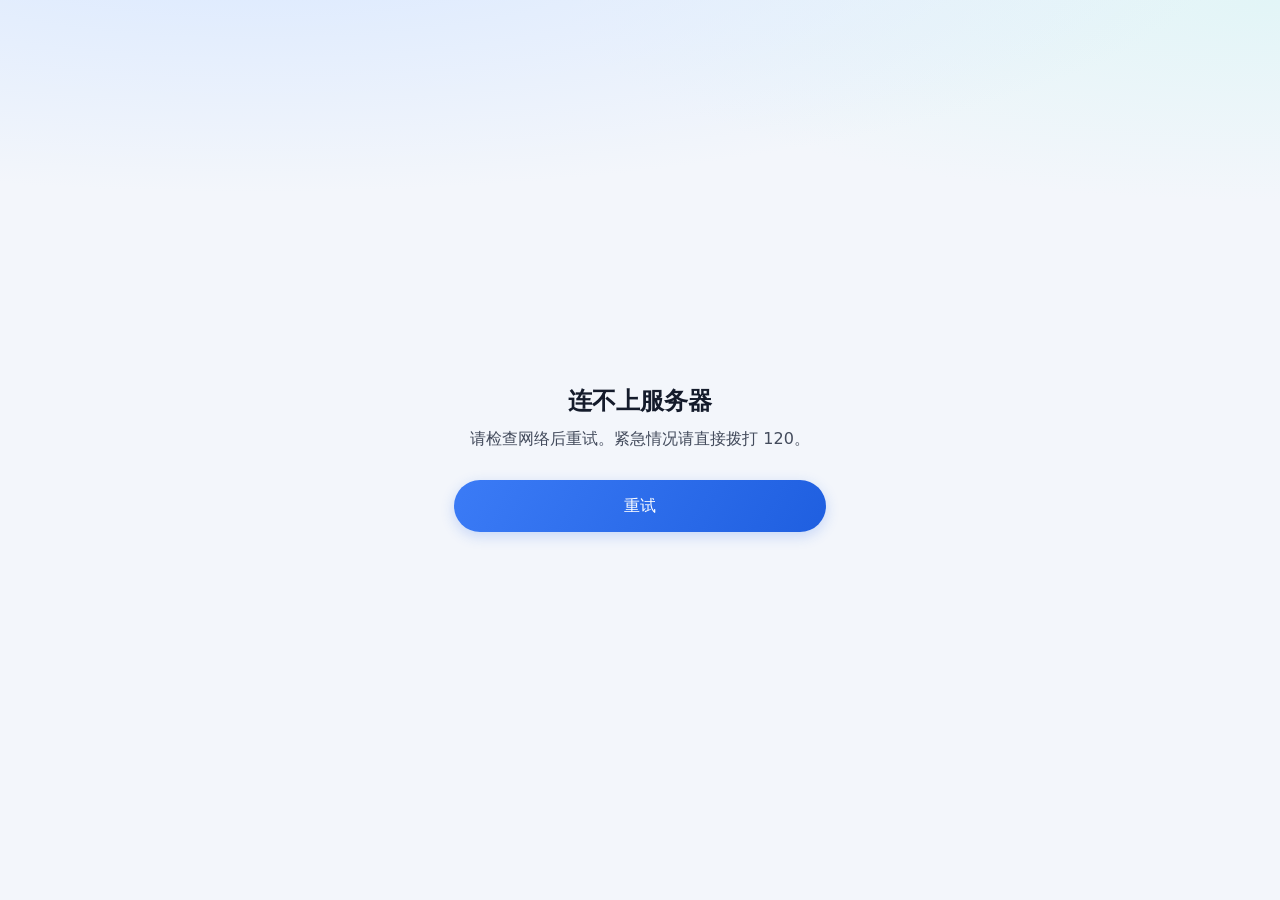
==== index.html @ 91be9dac "更新前端 2026-11-09 16:15" ====
<!doctype html>
<html lang="zh-CN">
  <head>
    <meta charset="UTF-8" />
    <meta name="viewport" content="width=device-width, initial-scale=1, viewport-fit=cover, interactive-widget=resizes-content" />
    <meta name="theme-color" content="#F3F6FB" media="(prefers-color-scheme: light)" />
    <meta name="theme-color" content="#0F141E" media="(prefers-color-scheme: dark)" />
    <meta name="apple-mobile-web-app-capable" content="yes" />
    <link rel="icon" href="data:image/svg+xml,%3Csvg xmlns='http://www.w3.org/2000/svg' viewBox='0 0 64 64'%3E%3Crect width='64' height='64' rx='18' fill='%232563EB'/%3E%3Cpath d='M24 15h16a11 11 0 0 1 11 11v6a11 11 0 0 1-11 11H28l-8 7v-7.6A11 11 0 0 1 13 32v-6a11 11 0 0 1 11-11Z' fill='%23fff'/%3E%3Crect x='29' y='20' width='6' height='18' rx='2' fill='%232563EB'/%3E%3Crect x='23' y='26' width='18' height='6' rx='2' fill='%232563EB'/%3E%3C/svg%3E" />
    <title>肘关节康复助手</title>
    <script type="module" crossorigin src="/assets/jsx-runtime-C06FcXE0.js"></script>
    <script type="module" crossorigin src="/assets/pose-B0v180Ut.js"></script>
    <script type="module" crossorigin src="/assets/romCore-f5CCTWd0.js"></script>
    <script type="module" crossorigin src="/assets/main-DpaPCoNv.js"></script>
    <link rel="stylesheet" crossorigin href="/assets/main-D__Q8XWL.css">
  </head>
  <body>
    <div id="root"></div>
  </body>
</html>
---- assets/main-D__Q8XWL.css ----
:root{--bg:#f3f6fb;--glow:#d9e8ff;--glow-2:#e2f5f7;--surface:#fff;--surface-2:#ebf0f7;--surface-3:#f6f8fc;--line:#e3e8f0;--line-strong:#cfd7e3;--text:#141b2b;--text-2:#434b5c;--text-3:#5f6778;--bubble:#2563eb;--tint-warm:#fff0e3;--tint-blue:#e3f3f8;--ic-warm:#b4581f;--ic-blue:#0e7490;--accent:#1d5bdb;--accent-2:#3b82f6;--accent-hover:#174dc0;--accent-weak:#eaf1ff;--on-accent:#fff;--field-line:#8792a6;--grad:linear-gradient(120deg, #3b7bf6 0%, #1f5fe0 100%);--grad-soft:linear-gradient(120deg, #e6efff 0%, #e7f6f8 100%);--doc:#1d5bdb;--doc-weak:#eaf1ff;--doc-line:#c9dafb;--on-doc:#fff;--doc-grad:linear-gradient(135deg, #3b7bf6 0%, #1f5fe0 100%);--grad-hover:linear-gradient(120deg, #2f6de8 0%, #1a52c9 100%);--danger:#c02a1e;--danger-ink:#a92318;--danger-weak:#fff0ee;--danger-line:#f5c9c3;--on-danger:#fff;--warn:#8a5300;--warn-weak:#fff6e5;--warn-line:#f2d9a6;--shadow-card:0 1px 2px #1e3c780a, 0 6px 20px #2850a012;--shadow-float:0 2px 6px #282e3c0f, 0 10px 30px #323c5a1f;--font:-apple-system, BlinkMacSystemFont, "PingFang SC", "HarmonyOS Sans SC", "Hiragino Sans GB", "Microsoft YaHei", system-ui, sans-serif;--r-sm:10px;--r-md:14px;--r-lg:20px;--r-xl:24px;--col:720px;--fs-caption:.75rem;--fs-sub:.875rem;--fs-body:1rem;--fs-title:1.0625rem;--fs-headline:1.25rem;--fs-display:1.5rem;--lightningcss-light:initial;--lightningcss-dark: ;color-scheme:light}@media (prefers-color-scheme:dark){:root:not([data-theme=light]){--bg:#0f141e;--glow:#15243f;--glow-2:#10252a;--surface:#182031;--surface-2:#212a3d;--surface-3:#1b2436;--line:#283247;--line-strong:#364259;--text:#eef0f3;--text-2:#bec3cc;--text-3:#9aa0aa;--bubble:#2f62d8;--tint-warm:#3a2a1c;--tint-blue:#12303a;--ic-warm:#f0b07a;--ic-blue:#67d0e4;--accent:#8db3ff;--accent-2:#a7c4ff;--accent-hover:#a7c4ff;--accent-weak:#1a2a48;--on-accent:#fff;--grad:linear-gradient(120deg, #3b78f0 0%, #2b5fd4 100%);--grad-soft:linear-gradient(120deg, #18243b 0%, #13282d 100%);--doc:#8db3ff;--doc-weak:#1a2a48;--doc-line:#2c4170;--on-doc:#0f141e;--doc-grad:linear-gradient(135deg, #3b78f0 0%, #2b5fd4 100%);--grad-hover:linear-gradient(120deg, #4a86f5 0%, #3569de 100%);--field-line:#6e737d;--danger:#c4362a;--danger-ink:#ff9488;--danger-weak:#3a1d1a;--danger-line:#6c302a;--on-danger:#fff;--warn:#f0b65a;--warn-weak:#33281a;--warn-line:#5e4626;--shadow-card:0 0 0 1px #ffffff0f;--shadow-float:0 2px 8px #00000059, 0 10px 30px #0006;--lightningcss-light: ;--lightningcss-dark:initial;color-scheme:dark}}*{box-sizing:border-box}html,body,#root{height:100%}body{color:var(--text);font-family:var(--font);font-size:var(--fs-body);-webkit-font-smoothing:antialiased;-webkit-tap-highlight-color:transparent;background:radial-gradient(110% 42% at 20% -8%, var(--glow) 0%, transparent 70%), radial-gradient(80% 32% at 100% 0%, var(--glow-2) 0%, transparent 70%), var(--bg);background-attachment:fixed;margin:0;line-height:1.6}button{font:inherit;color:inherit;cursor:pointer;background:0 0;border:0;padding:0}button:disabled{cursor:default}input,textarea{font:inherit;color:inherit}:focus-visible{outline:2px solid var(--accent);outline-offset:2px;border-radius:8px}.sr{clip:rect(0 0 0 0);white-space:nowrap;width:1px;height:1px;position:absolute;overflow:hidden}.ag-app{flex-direction:column;height:100dvh;display:flex}.ag-top{height:calc(48px + env(safe-area-inset-top,0px));padding:env(safe-area-inset-top,0px) max(10px, env(safe-area-inset-right,0px)) 0 max(6px, env(safe-area-inset-left,0px));z-index:5;flex:none;align-items:center;gap:6px;display:flex;position:relative}.ag-top-title{flex:1;align-items:center;gap:8px;min-width:0;display:flex}.ag-top-title b{font-size:var(--fs-title);white-space:nowrap;font-weight:600}.day-pill{font-size:var(--fs-caption);color:var(--accent);background:var(--accent-weak);white-space:nowrap;border-radius:999px;padding:2px 8px}.ag-iconbtn{width:40px;height:40px;color:var(--text);border-radius:10px;flex:none;place-items:center;display:grid;position:relative}.ag-iconbtn:after{content:"";position:absolute;inset:-2px}.ag-iconbtn svg{width:22px;height:22px}.top-pill{align-items:center;gap:2px;display:flex}.top-pill button{width:40px;height:40px;color:var(--text);border-radius:10px;place-items:center;display:grid;position:relative}.top-pill button:after{content:"";position:absolute;inset:-2px}.top-pill button svg{width:22px;height:22px}.top-pill i{display:none}@media (hover:hover){.ag-iconbtn:hover,.top-pill button:hover{background:var(--surface-2)}}.ag-scroll{overscroll-behavior:contain;flex:1;overflow-y:auto}.ag-col{max-width:var(--col);padding:4px max(14px, env(safe-area-inset-right,0px)) 20px max(14px, env(safe-area-inset-left,0px));flex-direction:column;gap:14px;margin:0 auto;display:flex}.ai-note{text-align:center;font-size:var(--fs-caption);color:var(--text-3);background:color-mix(in srgb, var(--surface) 60%, transparent);border-radius:var(--r-md);align-self:stretch;padding:8px 12px}.m-user{flex-direction:column;align-self:flex-end;align-items:flex-end;gap:6px;max-width:80%;display:flex}.m-bubble{background:var(--bubble);color:#fff;white-space:pre-wrap;word-break:break-word;font-size:var(--fs-body);border-radius:20px 20px 6px;padding:10px 15px;line-height:1.55}.m-user.pending .m-bubble{opacity:.85}.m-atts{flex-wrap:wrap;justify-content:flex-end;gap:6px;display:flex}.m-atts img{object-fit:cover;background:var(--surface-3);width:80px;height:80px;box-shadow:var(--shadow-card);border-radius:14px}.m-failed{font-size:var(--fs-sub);color:var(--danger);border:1px solid var(--danger-line);background:var(--surface);border-radius:999px;align-items:center;gap:5px;min-height:44px;padding:0 14px;display:inline-flex}.m-failed svg{width:14px;height:14px}.m-ai{flex-direction:column;align-self:stretch;gap:10px;min-width:0;padding:2px 2px 0;display:flex}.m-text{font-size:var(--fs-body);word-break:break-word;line-height:1.75}.m-text p{margin:0 0 .6em}.m-text p:last-child{margin-bottom:0}.m-text ul,.m-text ol{margin:.2em 0 .6em;padding-left:1.3em}.m-text li{margin:.2em 0}.m-text li::marker{color:var(--accent)}.m-text strong{background:linear-gradient(transparent 62%, var(--accent-weak) 62%);font-weight:600}.m-caret{vertical-align:-2px;background:var(--accent);border-radius:2px;width:8px;height:1.05em;margin-left:2px;animation:1s steps(2,end) infinite blink;display:inline-block}@keyframes blink{50%{opacity:0}}.m-think{align-self:flex-start;max-width:100%}.m-think-h{font-size:var(--fs-caption);color:var(--text-3);background:var(--surface-3);border-radius:999px;align-items:center;gap:6px;padding:4px 10px 4px 8px;display:inline-flex;position:relative}.m-think-h svg{width:15px;height:15px;transition:transform .2s}.m-think-h[aria-expanded=true] svg.chev{transform:rotate(90deg)}.shimmer{background:linear-gradient(90deg, var(--text-3) 0%, var(--text-3) 40%, var(--accent) 50%, var(--text-3) 60%, var(--text-3) 100%);color:#0000;background-size:300% 100%;-webkit-background-clip:text;background-clip:text;animation:2s linear infinite shimmer}@keyframes shimmer{0%{background-position:100% 0}to{background-position:0 0}}.m-think-body{border-radius:var(--r-md);background:var(--surface-3);font-size:var(--fs-caption);color:var(--text-3);margin:8px 0 0;padding:10px 12px}.m-tools{flex-direction:column;gap:6px;display:flex}.m-tool{font-size:var(--fs-caption);color:var(--text-3);align-items:center;gap:8px;min-width:0;display:flex}.m-tool-ic{background:var(--accent-weak);width:22px;height:22px;color:var(--accent);border-radius:7px;flex:none;place-items:center;display:grid}.m-tool-ic svg{width:13px;height:13px}.m-tool b{color:var(--text-2);white-space:nowrap;font-weight:500}.m-tool span{white-space:nowrap;text-overflow:ellipsis;overflow:hidden}.spin{border:1.6px solid var(--line-strong);border-top-color:var(--accent);border-radius:50%;flex:none;width:13px;height:13px;animation:.8s linear infinite spin}@keyframes spin{to{transform:rotate(360deg)}}.m-receipt{font-size:var(--fs-sub);color:var(--text-3);align-items:flex-start;gap:7px;padding:0 4px;display:flex}.m-ai .m-receipt{color:var(--text-3);padding:0 2px}.m-receipt svg{width:15px;height:15px;color:var(--accent);flex:none;margin-top:2px}.m-receipt em{color:var(--text-2);font-style:normal}.m-present{border-radius:var(--r-md);background:var(--surface-3);overflow:hidden}.m-present h4{font-size:var(--fs-body);margin:0;padding:12px 14px 6px;font-weight:600}.m-present-row{border-top:1px solid var(--line);font-size:var(--fs-sub);grid-template-columns:minmax(0,1fr) auto;gap:2px 12px;padding:9px 14px;display:grid}.m-present-row .v{color:var(--text-2);text-align:right}.m-present-row .d{font-size:var(--fs-caption);color:var(--text-3);grid-column:1/-1}.m-present-row svg{width:15px;height:15px}.m-actions{justify-content:flex-start;gap:4px;margin:-10px 0 -12px -10px;display:flex}.m-act{min-width:44px;height:44px;color:var(--text-3);font-size:var(--fs-caption);border-radius:8px;align-items:center;gap:4px;padding:0 6px;display:inline-flex}.m-act svg{width:16px;height:16px}@media (hover:hover){.m-act:hover{background:var(--surface-2);color:var(--text)}}.m-error{font-size:var(--fs-sub);color:var(--danger);align-items:center;gap:8px;display:flex}.m-error svg{flex:none;width:17px;height:17px}.m-error span{flex:1;min-width:0}.m-error button{white-space:nowrap;color:var(--accent)}.chip{background:var(--surface);border:1px solid var(--line-strong);min-height:44px;font-size:var(--fs-body);text-align:left;border-radius:999px;align-items:center;gap:6px;padding:8px 16px;line-height:1.35;transition:background .12s,color .12s,border-color .12s;display:inline-flex}.chip svg{width:15px;height:15px}.chip small{font-size:var(--fs-sub);opacity:.78;margin-top:1px;display:block}@media (hover:hover){.chip:hover:not(:disabled):not([aria-checked=true]){border-color:var(--accent);color:var(--accent)}}.chip[aria-pressed=true],.chip[aria-checked=true]{background:var(--accent-weak);border-color:var(--accent);box-shadow:inset 0 0 0 1px var(--accent);color:var(--accent);font-weight:500}.chip.ghost{color:var(--text-2);min-height:44px;font-size:var(--fs-sub);background:0 0;border-color:#0000;padding:6px 8px}@media (hover:hover){.chip.ghost:hover:not(:disabled){color:var(--text);border-color:#0000}}.s-row{flex-wrap:wrap;align-items:center;gap:8px;display:flex}.s-field{border-radius:var(--r-md);border:1px solid var(--field-line);background:var(--surface);flex:1;align-items:center;gap:6px;min-width:0;height:46px;padding:0 14px;display:flex}.s-field input{min-width:0;font-size:var(--fs-body);background:0 0;border:0;outline:0;flex:1}.s-field:focus-within{border-color:var(--accent);box-shadow:0 0 0 3px var(--accent-weak)}.btn{height:42px;font-weight:500;font-size:var(--fs-body);white-space:nowrap;border-radius:999px;justify-content:center;align-items:center;gap:6px;padding:0 18px;text-decoration:none;display:inline-flex}.btn svg{width:17px;height:17px}.btn.block{width:100%;height:46px}.btn-primary{background:var(--grad);color:var(--on-accent);box-shadow:0 4px 14px #2563eb38}.btn-primary:disabled{opacity:.4;box-shadow:none}.btn-ghost{background:var(--surface);border:1px solid var(--line-strong);color:var(--text)}.btn-outline{background:linear-gradient(var(--surface), var(--surface)) padding-box, var(--grad) border-box;color:var(--text);border:1.5px solid #0000}.btn-doc{background:var(--doc);color:var(--on-doc)}.btn-danger{background:var(--danger);color:var(--on-danger)}a.btn{color:inherit}a.btn-danger{color:var(--on-danger)}a.btn-ghost{color:var(--text)}.s-angle{grid-template-columns:112px minmax(0,1fr);align-items:center;gap:14px;display:grid}.s-angle svg{width:112px;height:112px}.s-steppers{flex-direction:column;gap:10px;display:flex}.s-stepper{flex-direction:column;gap:4px;display:flex}.s-stepper label{font-size:var(--fs-sub);color:var(--text-2)}.s-stepper .s-field{height:42px}.s-stepper .s-field span{color:var(--text-3)}.s-hint{font-size:var(--fs-sub);color:var(--text-3);line-height:1.55}.s-thumbs{flex-wrap:wrap;gap:8px;display:flex}.s-thumb{background:var(--surface-2);border-radius:14px;width:72px;height:72px;position:relative;overflow:hidden}.s-thumb img{object-fit:cover;width:100%;height:100%}.s-thumb .spin{margin:auto;position:absolute;inset:0}.s-thumb button{color:#fff;background:#0000008c;border-radius:50%;place-items:center;width:20px;height:20px;display:grid;position:absolute;top:4px;right:4px}.s-thumb button svg{width:12px;height:12px}.s-row .cmp-btn{flex:none}.sys{border-radius:var(--r-lg);background:var(--surface);box-shadow:var(--shadow-card);flex-direction:column;gap:12px;padding:14px 16px;display:flex}.sys-time{font-size:var(--fs-caption);color:var(--text-3);text-align:center;flex-direction:column;align-self:center;align-items:center;gap:2px;margin-top:4px;display:flex}.tk-head{align-items:center;gap:10px;display:flex}.doc-av{background:var(--doc-grad);color:#fff;width:42px;height:42px;box-shadow:0 0 0 3px var(--doc-weak);border-radius:50%;flex:none;place-items:center;display:grid}.doc-av svg{width:22px;height:22px}.doc-av.sm svg{width:17px;height:17px}.doc-av.sm{width:32px;height:32px;font-size:var(--fs-sub)}.tk-t{flex-direction:column;flex:1;gap:4px;min-width:0;line-height:1.3;display:flex}.tk-t b{font-size:var(--fs-body);font-weight:600}.tk-t b small{font-size:var(--fs-caption);color:var(--text-3);margin-left:6px;font-weight:400}.tags{flex-wrap:wrap;gap:6px;display:flex}.tag{font-style:normal;font-size:var(--fs-caption);border:1px solid var(--line-strong);color:var(--text-2);border-radius:6px;align-items:center;gap:3px;padding:1px 7px;display:inline-flex}.tag svg{width:12px;height:12px}.tag.doc{color:var(--doc);border-color:var(--doc-line);background:var(--doc-weak)}.tag.routine,.tag.wait{color:var(--text-2);background:var(--surface-3)}.tag.soon{color:var(--accent);border-color:var(--doc-line);background:var(--accent-weak)}.tag.urgent{color:var(--danger-ink);border-color:var(--danger-line);background:var(--danger-weak)}.tk-more{font-size:var(--fs-sub);color:var(--text-2);white-space:nowrap;align-items:center;gap:2px;min-height:44px;padding:0 4px;display:inline-flex}.tk-more svg{width:14px;height:14px;transition:transform .2s}.tk-more[aria-expanded=true] svg{transform:rotate(90deg)}.tk-steps{grid-template-columns:repeat(3,1fr);padding:2px 0;display:grid;position:relative}.tk-steps:before{content:"";background:var(--line);height:2px;position:absolute;top:11px;left:16.6%;right:16.6%}.tk-step{font-size:var(--fs-caption);color:var(--text-3);flex-direction:column;align-items:center;gap:6px;display:flex;position:relative}.tk-step i{background:var(--surface);border:2px solid var(--line-strong);color:#fff;border-radius:50%;place-items:center;width:22px;height:22px;display:grid}.tk-step i svg{stroke-width:2.6px;width:13px;height:13px}.tk-step.on{color:var(--text)}.tk-step.on i{background:var(--doc);border-color:var(--doc)}.tk-foot{font-size:var(--fs-caption);color:var(--text-2);border-top:1px dashed var(--line-strong);align-items:center;gap:6px;padding-top:10px;display:flex}.tk-foot svg{width:14px;height:14px;color:var(--doc);flex:none}.tk-add{font-size:var(--fs-sub);color:var(--doc);border:1px dashed var(--doc-line);border-radius:999px;align-self:flex-start;align-items:center;gap:4px;min-height:44px;padding:0 12px;display:inline-flex}.tk-add svg{width:15px;height:15px}.sys-body{font-size:var(--fs-sub);flex-direction:column;gap:10px;display:flex}.sys-sec h5{font-size:var(--fs-caption);color:var(--text-2);margin:0 0 3px;font-weight:500}.sys-sec p{margin:0}.sys-sec ul{margin:0;padding-left:1.1em}.sys-sec li{margin:2px 0}.sys-actions{justify-content:flex-end;gap:8px;display:flex}.ticket.confirm .sys-actions .btn{flex:1}.sys-note{border:1px solid var(--doc-line);background:var(--surface);width:100%;min-height:64px;font-size:var(--fs-body);resize:vertical;border-radius:12px;padding:8px 10px}.sys-note:focus{outline:2px solid var(--doc);outline-offset:0}.doc-card{border:1px solid var(--doc-line);position:relative;overflow:hidden}.doc-card .tk-head{background:var(--doc-weak);margin:-14px -16px 0;padding:16px 16px 12px}.doc-card:before{content:"";background:var(--doc-grad);height:4px;position:absolute;inset:0 0 auto}.doc-q{font-size:var(--fs-sub);color:var(--text-2);background:var(--surface-3);border-radius:var(--r-sm);margin:0;padding:8px 10px}.doc-label{font-size:var(--fs-sub);align-items:center;gap:6px;font-weight:600;display:flex}.doc-label svg{width:17px;height:17px;color:var(--doc)}.doc-text{font-size:var(--fs-title);white-space:pre-wrap;font-weight:500;line-height:1.75}.doc-note{font-size:var(--fs-caption);color:var(--text-3)}.alert{border:1px solid}.al-ic{border-radius:50%;flex:none;place-items:center;width:40px;height:40px;display:grid}.al-ic svg{width:21px;height:21px}.al-sub{font-size:var(--fs-sub);color:var(--text-2)}.al-body{font-size:var(--fs-sub);margin:0}.alert.sos{border-color:var(--danger-line);background:var(--danger-weak)}.alert.sos .al-ic{background:var(--danger);color:var(--on-danger)}.alert.sos .tk-t b{color:var(--danger-ink);font-size:var(--fs-title)}.alert.sos .sys-actions .btn{flex:1;height:46px}.alert.warn{border-color:var(--warn-line);background:var(--warn-weak)}.alert.warn .al-ic{background:var(--warn);color:var(--warn-weak)}.alert.warn .tk-t b{color:var(--warn)}.alert.visit .al-ic{background:var(--warn);color:var(--warn-weak)}.alert.visit .tk-t b{color:var(--warn)}.cmp-wrap{padding:6px max(12px, env(safe-area-inset-right,0px)) calc(6px + env(safe-area-inset-bottom,0px)) max(12px, env(safe-area-inset-left,0px));flex:none;position:relative}.quick{max-width:var(--col);scrollbar-width:none;gap:6px;margin:0 auto 8px;padding:2px;display:flex;overflow-x:auto;-webkit-mask-image:linear-gradient(90deg,#000 86%,#0000);mask-image:linear-gradient(90deg,#000 86%,#0000)}.quick::-webkit-scrollbar{display:none}.quick-btn{background:var(--surface);border:1px solid var(--line);height:34px;font-size:var(--fs-sub);color:var(--text);white-space:nowrap;border-radius:999px;flex:none;align-items:center;gap:5px;padding:0 12px;display:inline-flex;position:relative}.quick-btn:after{content:"";position:absolute;inset:-5px 0}.quick-btn svg{width:15px;height:15px;color:var(--accent)}.quick-btn:disabled{opacity:.5}.cmp{max-width:var(--col);background:var(--surface);box-shadow:var(--shadow-card);border-radius:22px;flex-direction:column;margin:0 auto;display:flex}.cmp-row{align-items:flex-end;gap:2px;min-height:44px;padding:3px 4px;display:flex}.cmp textarea{resize:none;min-width:0;font-size:var(--fs-body);background:0 0;border:0;outline:0;flex:1;align-self:center;max-height:144px;padding:8px 4px;line-height:1.5}.cmp textarea::placeholder{color:var(--text-3)}.cmp-btn{width:38px;height:38px;color:var(--text);border-radius:50%;flex:none;place-items:center;display:grid;position:relative}.cmp-btn:after{content:"";position:absolute;inset:-3px}.cmp-btn svg,.cmp-btn.ring svg{width:22px;height:22px}.cmp-btn.ring{width:38px;height:38px;margin:0}@media (hover:hover){.cmp-btn:not(.cmp-send):not(.cmp-stop):hover:not(:disabled){background:var(--surface-2)}}.cmp-btn.cmp-send{background:var(--grad);color:var(--on-accent);box-shadow:0 4px 12px #2563eb3d}.cmp-btn.cmp-send:disabled{background:var(--surface-2);color:var(--text-3);box-shadow:none}.hold{min-width:0;height:38px;font-size:var(--fs-body);color:var(--text);-webkit-user-select:none;user-select:none;touch-action:none;border-radius:999px;flex:1;font-weight:600}.hold.on{background:var(--accent-weak);color:var(--accent)}.cmp-atts{flex-wrap:wrap;gap:8px;padding:10px 12px 0;display:flex}.cmp-hint{text-align:center;font-size:var(--fs-caption);color:var(--text-3);margin-top:6px}.rec-sheet{z-index:30;height:52vh;padding-bottom:calc(110px + env(safe-area-inset-bottom,0px));background:linear-gradient(to top, color-mix(in srgb, var(--bg) 96%, transparent) 40%, transparent);pointer-events:none;flex-direction:column;justify-content:flex-end;align-items:center;gap:16px;animation:.15s fade;display:flex;position:fixed;bottom:0;left:0;right:0}.rec-sheet span{font-size:var(--fs-sub);color:var(--text-2)}.rec-bubble{background:var(--grad);color:#fff;width:min(78vw,320px);box-shadow:var(--shadow-float);border-radius:22px;align-items:center;gap:12px;padding:14px 20px;display:flex}.rec-bubble canvas{flex:1;min-width:0;height:30px;color:#fff!important}.rec-bubble time{font-size:var(--fs-sub);font-variant-numeric:tabular-nums}.rec-sheet.cancel .rec-bubble{background:var(--danger)}.rec-sheet.cancel span{color:var(--danger)}.menu{bottom:calc(100% - 44px);left:max(12px, env(safe-area-inset-left,0px));right:max(12px, env(safe-area-inset-right,0px));max-width:var(--col);z-index:6;background:var(--surface);border-radius:var(--r-lg);box-shadow:var(--shadow-float);grid-template-columns:repeat(4,1fr);gap:6px;margin:0 auto;padding:14px 10px;display:grid;position:absolute}.menu button{font-size:var(--fs-sub);color:var(--text-2);border-radius:12px;flex-direction:column;align-items:center;gap:6px;padding:6px 0;display:flex}.mi{border-radius:16px;place-items:center;width:52px;height:52px;display:grid}.mi svg{width:24px;height:24px}.mi.blue{background:var(--tint-blue);color:var(--ic-blue)}.mi.warm{background:var(--tint-warm);color:var(--ic-warm)}.mi.indigo{background:var(--accent-weak);color:var(--accent)}.mi.green{background:var(--doc-weak);color:var(--doc)}.to-bottom{right:max(14px, env(safe-area-inset-right,0px));background:var(--surface);width:44px;height:44px;box-shadow:var(--shadow-float);color:var(--text-2);z-index:4;border-radius:50%;place-items:center;display:grid;position:absolute;bottom:calc(100% + 6px)}.to-bottom svg{width:18px;height:18px}.empty{flex-direction:column;gap:14px;padding-top:8px;display:flex}.welcome{padding-top:40px;position:relative}.wel-av{z-index:1;background:color-mix(in srgb, var(--surface) 70%, transparent);box-shadow:0 0 0 1px var(--line), var(--shadow-card);border-radius:24px;padding:5px;display:grid;position:absolute;top:0;left:50%;transform:translate(-50%)}.wel-card{background:var(--surface);border-radius:var(--r-xl);box-shadow:var(--shadow-card);flex-direction:column;gap:6px;padding:18px;display:flex}.wel-top{justify-content:space-between;align-items:flex-start;min-height:30px;display:flex}.hi{font:600 var(--fs-display)/1 var(--font);letter-spacing:-.02em;background:var(--grad);color:#0000;-webkit-background-clip:text;background-clip:text;padding-right:4px}.date-badge{text-align:center;width:40px;box-shadow:var(--shadow-card);background:var(--surface);border-radius:9px;line-height:1.2;overflow:hidden}.date-badge small{font-size:var(--fs-caption);background:var(--grad);color:#fff;padding:1px 0;display:block}.date-badge b{font-size:var(--fs-title);padding:2px 0 3px;display:block}.wel-card h1{font-size:var(--fs-headline);text-wrap:balance;margin:4px 0 0;font-weight:600}.wel-card p{color:var(--text-2);font-size:var(--fs-sub);margin:0}.wel-sub{border-top:1px dashed var(--line-strong);font-size:var(--fs-sub);color:var(--text-2);margin-top:10px;padding-top:12px}.svc{grid-template-columns:repeat(2,minmax(0,1fr));gap:10px;margin-top:4px;display:grid}.svc-btn{text-align:left;border-radius:var(--r-md);background:var(--surface-3);border:1px solid var(--line);align-items:center;gap:10px;min-width:0;padding:10px 12px;display:flex}@media (hover:hover){.svc-btn:hover{border-color:var(--accent)}}.svc-btn b{font-weight:600;font-size:var(--fs-body);display:block}.svc-btn small{font-size:var(--fs-caption);color:var(--text-3);display:block}.svc-ic{border-radius:10px;flex:none;place-items:center;width:32px;height:32px;display:grid}.svc-ic svg{width:18px;height:18px}.svc-btn.indigo .svc-ic{background:var(--accent-weak);color:var(--accent)}.svc-btn.warm .svc-ic{background:var(--tint-warm);color:var(--ic-warm)}.svc-btn.blue .svc-ic{background:var(--tint-blue);color:var(--ic-blue)}.svc-btn.green .svc-ic{background:var(--doc-weak);color:var(--doc)}.ask-pills{flex-direction:column;align-items:flex-start;gap:8px;display:flex}.ask-pill{background:color-mix(in srgb, var(--surface) 80%, transparent);font-size:var(--fs-sub);color:var(--text-2);box-shadow:var(--shadow-card);border-radius:999px;align-items:center;gap:6px;padding:9px 14px;display:inline-flex}.ask-pill svg{width:14px;height:14px;color:var(--text-3)}.demo-bar{border-radius:var(--r-md);background:var(--accent-weak);color:var(--text-2);font-size:var(--fs-sub);align-items:center;gap:10px;padding:10px 12px;display:flex}.demo-bar b{color:var(--accent);font-weight:600}.demo-bar button{color:var(--text);white-space:nowrap;margin-left:auto;font-weight:600}.pending-bar{text-align:left;border-radius:var(--r-md);background:var(--doc-weak);border:1px solid var(--doc-line);align-items:center;gap:10px;padding:10px 12px;display:flex}.pending-bar.urgent{background:var(--danger-weak);border-color:var(--danger-line)}.pending-bar.urgent .doc-av{background:var(--danger);box-shadow:none}.pending-bar.urgent .pb-t b{color:var(--danger-ink)}.pb-t{flex-direction:column;flex:1;min-width:0;line-height:1.35;display:flex}.pb-t b{font-weight:600;font-size:var(--fs-sub)}.pb-t span{font-size:var(--fs-caption);color:var(--text-3);white-space:nowrap;text-overflow:ellipsis;overflow:hidden}.pending-bar>svg{width:18px;height:18px;color:var(--text-3)}.scrim{z-index:20;background:#14182066;animation:.18s fade;position:fixed;inset:0}@keyframes fade{0%{opacity:0}}.drawer{z-index:21;background:var(--bg);width:min(80vw,320px);padding:calc(12px + env(safe-area-inset-top,0px)) 0 calc(12px + env(safe-area-inset-bottom,0px));box-shadow:var(--shadow-float);flex-direction:column;display:flex;position:fixed;top:0;bottom:0}.drawer.left{padding-left:env(safe-area-inset-left,0px);animation:.22s cubic-bezier(.2,.8,.2,1) inl;left:0}.drawer.right{padding-right:env(safe-area-inset-right,0px);animation:.22s cubic-bezier(.2,.8,.2,1) inr;right:0}@keyframes inl{0%{transform:translate(-100%)}}@keyframes inr{0%{transform:translate(100%)}}.dr-h{align-items:center;gap:4px;min-height:48px;padding:0 8px 0 16px;display:flex}.dr-h h2{font-size:var(--fs-title);flex:1;margin:0;font-weight:600}.dr-body{flex-direction:column;flex:1;gap:20px;padding:8px 16px 16px;display:flex;overflow-y:auto}.dr-sec h3{font-size:var(--fs-caption);color:var(--text-3);margin:0 0 8px 4px;font-weight:500}.dr-card{background:var(--surface);border-radius:var(--r-md);box-shadow:var(--shadow-card);overflow:hidden}.dr-row{font-size:var(--fs-sub);border-top:1px solid var(--line);flex-direction:column;gap:2px;padding:10px 14px;display:flex}.dr-row:first-child{border-top:0}.dr-row span:first-child{color:var(--text-3);font-size:var(--fs-caption)}.dr-row span:last-child{min-width:0;color:var(--text)}.dr-fact{border-top:1px solid var(--line);font-size:var(--fs-sub);flex-direction:column;padding:10px 14px;display:flex}.dr-fact:first-child{border-top:0}.dr-fact small{color:var(--text-3);font-size:var(--fs-caption)}.dr-empty{color:var(--text-3);font-size:var(--fs-sub);padding:12px 14px}.th-item{text-align:left;border-radius:10px;flex-direction:column;min-width:0;padding:8px 10px;display:flex}.th-item[aria-current=true]{background:var(--accent-weak)}@media (hover:hover){.th-item:hover{background:var(--surface)}}.th-item b{font-weight:500;font-size:var(--fs-body);white-space:nowrap;text-overflow:ellipsis;overflow:hidden}.th-item span{font-size:var(--fs-caption);color:var(--text-3)}.dr-foot{border-top:1px solid var(--line);font-size:var(--fs-sub);color:var(--text-2);justify-content:space-between;align-items:center;padding:4px 16px 0;display:flex}.dr-foot svg{width:18px;height:18px}.dr-foot button{white-space:nowrap;align-items:center;gap:6px;min-height:44px;display:inline-flex}.s-link{color:var(--text-2);font-size:var(--fs-sub);padding:4px 0}.demo-box{border:1px dashed var(--line-strong);border-radius:var(--r-md);font-size:var(--fs-sub);color:var(--text-2);background:var(--surface);flex-direction:column;gap:8px;padding:12px;display:flex}.demo-box textarea{border:1px solid var(--line-strong);background:var(--surface);width:100%;min-height:72px;font-size:var(--fs-sub);resize:vertical;border-radius:10px;padding:8px 10px}.gate{text-align:center;min-height:100dvh;padding:calc(24px + env(safe-area-inset-top,0px)) max(24px, env(safe-area-inset-right,0px)) calc(24px + env(safe-area-inset-bottom,0px)) max(24px, env(safe-area-inset-left,0px));flex-direction:column;justify-content:center;align-items:stretch;gap:28px;max-width:420px;margin:0 auto;display:flex}.gate h1{font-size:var(--fs-display);margin:14px 0 6px;font-weight:600}.gate p{color:var(--text-2);margin:0}.gate form{flex-direction:column;gap:12px;display:flex}.gate .s-field{background:var(--surface);border-color:var(--field-line);border-radius:16px;height:52px}.gate .btn{height:52px;font-size:var(--fs-body)}.gate label.agree{font-size:var(--fs-sub);color:var(--text-2);cursor:pointer;align-items:flex-start;gap:10px;line-height:1.55;display:flex}.gate label.agree input{accent-color:var(--accent);flex:none;width:22px;height:22px;margin-top:1px}.gate label.agree{min-height:44px}.gate .err{color:var(--danger);font-size:var(--fs-sub)}.gate .note{font-size:var(--fs-caption);color:var(--text-3)}.toast{left:50%;top:calc(64px + env(safe-area-inset-top,0px));z-index:40;background:var(--text);color:var(--surface);font-size:var(--fs-sub);box-shadow:var(--shadow-float);border-radius:999px;max-width:calc(100vw - 32px);padding:9px 16px;animation:.2s fade;position:fixed;transform:translate(-50%)}@media (prefers-reduced-motion:reduce){*,:before,:after{transition-duration:.01ms!important;animation-duration:.01ms!important;animation-iteration-count:1!important}}.gate>div:first-child{flex-direction:column;align-items:center;display:flex}.gate form{text-align:left}.ag-scroll{-webkit-mask-image:linear-gradient(#0000 0,#000 14px);mask-image:linear-gradient(#0000 0,#000 14px)}.confirm-wrap{flex-direction:column;gap:6px;display:flex}.sos-bar{max-width:var(--col);grid-template-columns:1fr 1fr;gap:8px;margin:0 auto 8px;display:grid}.sos-bar .sos-call{grid-column:1/-1}.sos-bar.compact{grid-template-columns:1fr}.sos-bar a,.sos-bar button{height:52px;font-size:var(--fs-body);border-radius:16px;justify-content:center;align-items:center;gap:6px;font-weight:600;text-decoration:none;display:inline-flex}.sos-call{background:var(--danger);color:var(--on-danger)}.sos-call svg{width:20px;height:20px}.sos-er{background:var(--surface);color:var(--danger-ink);border:1px solid var(--danger-line)}.sos-done{background:var(--surface);color:var(--text-2);border:1px solid var(--line-strong)}.pin-bar{text-align:left;margin:0 max(14px, env(safe-area-inset-right,0px)) 6px max(14px, env(safe-area-inset-left,0px));border-radius:var(--r-md);background:var(--surface);box-shadow:var(--shadow-card);z-index:4;flex:none;align-items:center;gap:10px;padding:8px 12px;display:flex;position:relative}@media (width>=760px){.pin-bar{width:calc(var(--col) - 28px);align-self:center}}.pin-bar.urgent .doc-av{background:var(--danger)}.pin-steps{gap:4px;display:flex}.pin-steps i{background:var(--line-strong);border-radius:2px;width:16px;height:4px}.pin-steps i.on{background:var(--doc)}.ai-row{flex-wrap:wrap;align-items:center;gap:8px;display:flex}.ai-tag{font-size:var(--fs-caption);color:var(--accent);background:var(--accent-weak);border-radius:6px;padding:3px 8px;font-weight:600}.pin-bar.sos{background:var(--danger-weak);border:1px solid var(--danger-line);box-shadow:none}.pin-bar.sos .pb-t b{color:var(--danger-ink)}.pin-bar.sos.acked{background:var(--surface)}.al-ic.sm{background:var(--danger);width:32px;height:32px;color:var(--on-danger);border-radius:50%;flex:none;place-items:center;display:grid}.al-ic.sm svg{width:17px;height:17px}.pin-call{background:var(--danger);width:44px;height:44px;color:var(--on-danger);border-radius:50%;flex:none;place-items:center;display:grid}.pin-call svg{width:20px;height:20px}.sheet{z-index:22;background:var(--surface);padding:20px max(18px, env(safe-area-inset-right,0px)) calc(16px + env(safe-area-inset-bottom,0px)) max(18px, env(safe-area-inset-left,0px));border-radius:22px 22px 0 0;flex-direction:column;gap:10px;max-width:560px;margin:0 auto;animation:.2s cubic-bezier(.2,.8,.2,1) up;display:flex;position:fixed;bottom:0;left:0;right:0}@keyframes up{0%{transform:translateY(100%)}}.sheet h3{font-size:var(--fs-title);margin:0}.sheet p{font-size:var(--fs-sub);color:var(--text-2);margin:0 0 4px}.sheet-opt{background:var(--surface-3);border:1px solid var(--line);height:52px;font-size:var(--fs-body);border-radius:14px;font-weight:500}.sheet-cancel{height:48px;font-size:var(--fs-sub);color:var(--text-2)}.doc-more{flex-direction:column;align-items:center;gap:4px;display:flex}.doc-more span{font-size:var(--fs-caption);color:var(--text-3)}.dr-privacy{box-shadow:none;font-size:var(--fs-caption);color:var(--text-2);background:0 0;border-radius:0;flex-direction:column;gap:4px;margin:0 12px 6px;padding:10px 4px;display:flex}.dr-privacy h3{font-size:var(--fs-sub);color:var(--text);margin:0}.dr-privacy p{margin:0}.dr-privacy .s-link{color:var(--danger);align-self:flex-start;min-height:36px}@media (width<=359px){.day-pill{display:none}}.s-err{font-size:var(--fs-sub);color:var(--danger)}.s-step-row{align-items:center;gap:6px;display:flex}.s-step-row .s-field{flex:1}.s-thumb .thumb-p{color:#fff;font-size:var(--fs-sub);background:#00000059;place-items:center;font-weight:600;display:grid;position:absolute;inset:0}.s-thumb .thumb-retry{background:color-mix(in srgb, var(--danger) 78%, transparent);color:#fff;width:auto;height:auto;font-size:var(--fs-caption);border-radius:0;flex-direction:column;justify-content:center;align-items:center;gap:2px;display:flex;position:absolute;inset:0}.s-thumb .thumb-retry svg{width:16px;height:16px}.s-thumb .thumb-x{width:28px;height:28px;top:2px;right:2px}.cmp-tip{max-width:var(--col);border-radius:var(--r-md);font-size:var(--fs-body);align-items:center;gap:10px;margin:0 auto 8px;padding:10px 12px;display:flex}.cmp-tip span{flex:1;min-width:0}.cmp-tip.asr{background:var(--accent-weak);color:var(--text)}.cmp-tip.err{background:var(--warn-weak);color:var(--text);border:1px solid var(--warn-line)}.cmp-tip button{background:var(--surface);min-width:36px;min-height:36px;font-size:var(--fs-sub);border-radius:999px;flex:none;place-items:center;padding:0 10px;display:grid}.cmp-tip button svg{width:16px;height:16px}.rec-cancel{top:calc(70px + env(safe-area-inset-top,0px));border:2px dashed var(--line-strong);background:var(--surface);font-size:var(--fs-sub);color:var(--text-2);border-radius:999px;align-items:center;gap:6px;padding:12px 18px;display:flex;position:fixed;left:50%;transform:translate(-50%)}.rec-cancel svg{width:18px;height:18px}.rec-sheet.cancel .rec-cancel{border-color:var(--danger);color:var(--danger);background:var(--danger-weak)}.m-error.stopped{color:var(--text-2)}.btn.sm{height:36px;font-size:var(--fs-sub);padding:0 14px}.sheet-h{justify-content:space-between;align-items:center;display:flex}.sheet-link{min-height:44px;font-size:var(--fs-sub);color:var(--text-2);text-underline-offset:3px;text-decoration:underline}.sheet-warn{background:var(--warn-weak);border-radius:12px;padding:10px 12px;color:var(--text)!important}.m-think-h:after{content:"";position:absolute;inset:-8px -4px}.cmp:focus-within{box-shadow:var(--shadow-card), 0 0 0 1.5px var(--accent)}.ag-top{max-width:calc(var(--col) + 20px);width:100%;margin:0 auto}.load-fail{color:var(--text-2);flex-direction:column;align-items:center;gap:12px;padding:40px 0;display:flex}.load-fail span{font-size:var(--fs-caption);color:var(--text-3)}.note-box{background:var(--warn-weak);border:1px solid var(--warn-line);text-align:left;border-radius:12px;padding:10px 12px;color:var(--text)!important}@media (prefers-color-scheme:dark){:root:not([data-theme=light]) .scrim{background:#0000008c}}@media (height<=620px){.cmp-hint{display:none}.sos-bar a,.sos-bar button{height:44px}.quick{display:none}.ag-top{height:calc(48px + env(safe-area-inset-top,0px))}}.rom{z-index:40;background:var(--bg);flex-direction:column;animation:.18s fade;display:flex;position:fixed;inset:0}.rom-top{height:calc(54px + env(safe-area-inset-top,0px));padding:env(safe-area-inset-top,0px) max(8px, env(safe-area-inset-right,0px)) 0 max(8px, env(safe-area-inset-left,0px));flex:none;align-items:center;gap:6px;display:flex}.rom-top h2{text-align:center;font-size:var(--fs-title);flex:1;margin:0;font-weight:600}.rom-leave{margin:0 max(16px, env(safe-area-inset-right,0px)) 8px max(16px, env(safe-area-inset-left,0px));border-radius:var(--r-md);background:var(--warn-weak);border:1px solid var(--warn-line);font-size:var(--fs-sub);flex-wrap:wrap;align-items:center;gap:8px;padding:10px 12px;display:flex}.rom-leave span{flex:160px}.rom-body{width:100%;max-width:560px;padding-block:8px calc(20px + env(safe-area-inset-bottom,0px));padding-left:max(16px, env(safe-area-inset-left,0px));padding-right:max(16px, env(safe-area-inset-right,0px));flex-direction:column;flex:1;gap:14px;margin:0 auto;display:flex;overflow-y:auto}.rom-body .sheet-link{align-self:center}.rom-tips{border-radius:var(--r-lg);background:var(--surface);box-shadow:var(--shadow-card);margin:0;padding:4px 14px;list-style:none}.rom-tips li{font-size:var(--fs-body);align-items:flex-start;gap:12px;padding:12px 0;display:flex}.rom-tips li+li{border-top:1px solid var(--line)}.rom-tips b{background:var(--accent-weak);width:24px;height:24px;color:var(--accent);font-size:var(--fs-caption);border-radius:50%;flex:none;place-items:center;display:grid}.rom-side{flex-wrap:wrap;align-items:center;gap:8px;display:flex}.rom-side>span{margin-right:4px;font-weight:600}.rom-safe{border-radius:var(--r-md);background:var(--surface-2);font-size:var(--fs-sub);color:var(--text);margin:0;padding:10px 12px;line-height:1.55}.rom-sub{color:var(--text-2);font-size:var(--fs-body);margin:0}.rom-cam{background:#000;flex:1;position:relative;overflow:hidden}.rom-cam.off{display:none}.rom-cam video,.rom-cam canvas{object-fit:cover;width:100%;height:100%;position:absolute;inset:0}.rom-hud{pointer-events:none;padding:14px max(16px, env(safe-area-inset-right,0px)) calc(22px + env(safe-area-inset-bottom,0px)) max(16px, env(safe-area-inset-left,0px));color:#fff;flex-direction:column;justify-content:space-between;align-items:center;display:flex;position:absolute;inset:0}.rom-stage,.rom-live,.rom-hint{font-size:var(--fs-sub);text-align:center;background:#0000008c;border-radius:999px;padding:6px 14px}.rom-live{font-size:var(--fs-body)}.rom-live b{font-size:var(--fs-display);margin-left:2px}.rom-count{text-shadow:0 2px 12px #00000080;font-size:5rem;font-weight:600;line-height:1}.rom-hint{max-width:100%;font-size:var(--fs-body);border-radius:var(--r-md);padding:10px 16px}.rom-shot{flex-direction:column;gap:4px;display:flex}.rom-add{border-radius:var(--r-lg);border:1.5px dashed var(--line-strong);background:var(--surface);min-height:88px;color:var(--text-2);cursor:pointer;justify-content:center;align-items:center;gap:8px;display:flex}.rom-add svg{width:20px;height:20px}.rom-add.dis{opacity:.5;cursor:default}.rom-add:focus-within{outline:2px solid var(--accent);outline-offset:2px}.rom-adj{flex-direction:column;gap:6px;display:flex}.rom-adj-h{font-size:var(--fs-sub);color:var(--text-2);justify-content:space-between;align-items:baseline;gap:8px;display:flex}.rom-adj-h b{color:var(--text);font-size:var(--fs-body)}.rom-img{border-radius:var(--r-md);touch-action:none;-webkit-user-select:none;user-select:none;background:#000;width:100%;max-width:100%;max-height:52vh;margin:0 auto;position:relative;overflow:hidden}.rom-img img,.rom-img svg{width:100%;height:100%;display:block;position:absolute;inset:0}.rom-pt{background:#fff;border:3px solid #3b82f6;border-radius:50%;width:22px;height:22px;margin:-11px 0 0 -11px;position:absolute;box-shadow:0 1px 4px #0006}.rom-pt:after{content:"";position:absolute;inset:-11px}.rom-pt.todo{border-color:#f0b65a;animation:1.4s infinite rom-pulse}.rom-pt em{font-style:normal;font-size:var(--fs-caption);color:#fff;white-space:nowrap;background:#0009;border-radius:6px;padding:1px 6px;position:absolute;top:24px;left:50%;transform:translate(-50%)}@keyframes rom-pulse{50%{box-shadow:0 0 0 6px #f0b65a59}}.rom-sum{text-align:center;font-size:var(--fs-body);margin:0}.rom-sum b{font-size:var(--fs-headline);color:var(--accent)}.rom-row{gap:10px;display:flex}.rom-row .btn{flex:1;height:46px}.dr-fact.flag{border-left:3px solid var(--danger)}.dr-fact>.tag{align-self:flex-start;margin-bottom:4px}.dr-fact span .tag{vertical-align:1px;margin-right:6px}.dr-media{grid-template-columns:repeat(auto-fill,minmax(96px,1fr));gap:10px;padding:12px;display:grid}.dr-ph{flex-direction:column;gap:4px;margin:0;display:flex;position:relative}.dr-ph img,.dr-ph-ph{aspect-ratio:1;object-fit:cover;border-radius:var(--r-sm);background:var(--surface-2);width:100%;display:block}.dr-ph figcaption{font-size:var(--fs-caption);color:var(--text-2);flex-direction:column;line-height:1.35;display:flex}.dr-ph figcaption small{color:var(--text-3);font-size:var(--fs-caption)}.dr-ph-del{color:#fff;background:#00000080;border-radius:50%;place-items:center;width:28px;height:28px;display:grid;position:absolute;top:4px;right:4px}.dr-ph-del:after{content:"";position:absolute;inset:-8px}.dr-ph-del svg{width:14px;height:14px}.dr-ph-confirm{gap:4px;display:flex}.dr-ph-confirm .btn{flex:1;padding:0 6px}.demo-bar b{white-space:nowrap;flex:none}.btn-text{color:var(--text-2);background:0 0;padding:0 12px}.tk-foot.col{flex-direction:column;align-items:flex-start;gap:4px}.tk-foot.col span{align-items:center;gap:6px;display:inline-flex}.btn-er{background:var(--surface);color:var(--danger-ink);border:1px solid var(--danger-line)}.pin-step{font-size:var(--fs-caption);color:var(--text-3);flex:none;align-items:center;gap:2px;display:inline-flex}.pin-step svg{width:14px;height:14px}.cmp-btn.cmp-stop{background:var(--accent-weak);color:var(--accent)}.m-caret{border-radius:1px;width:2px;height:1.1em;animation:1.1s ease-in-out infinite breathe}@keyframes breathe{50%{opacity:.25}}@media (prefers-reduced-motion:reduce){.m-caret{animation:none}}.rom-actions{padding:8px 0 calc(4px + env(safe-area-inset-bottom,0px));background:var(--bg);flex-direction:column;gap:8px;margin-top:auto;display:flex;position:sticky;bottom:0}.ag-scroll,.dr-body,.rom-body{scrollbar-width:thin;scrollbar-color:transparent transparent}.ag-scroll:hover,.dr-body:hover,.rom-body:hover{scrollbar-color:var(--line-strong) transparent}.ag-scroll::-webkit-scrollbar{width:4px}.dr-body::-webkit-scrollbar{width:4px}.rom-body::-webkit-scrollbar{width:4px}.ag-scroll::-webkit-scrollbar-thumb{background:0 0;border-radius:2px}.dr-body::-webkit-scrollbar-thumb{background:0 0;border-radius:2px}.rom-body::-webkit-scrollbar-thumb{background:0 0;border-radius:2px}.ag-scroll:hover::-webkit-scrollbar-thumb{background:var(--line-strong)}.dr-body:hover::-webkit-scrollbar-thumb{background:var(--line-strong)}.m-ai>.m-think-body{border-radius:var(--r-sm);background:var(--surface-2);margin:-4px 0 2px;padding:8px 10px}.q-card{border-radius:var(--r-lg);background:var(--surface);border:1px solid var(--line);box-shadow:var(--shadow-card);flex-direction:column;gap:14px;padding:16px;display:flex}.q-head{align-items:center;gap:12px;min-width:0;display:flex}.q-ic{background:var(--accent-weak);width:40px;height:40px;color:var(--accent);border-radius:12px;flex:none;place-items:center;display:grid}.q-ic svg{width:21px;height:21px}.q-tt{flex-wrap:wrap;flex:1;justify-content:space-between;align-items:baseline;gap:2px 10px;min-width:0;line-height:1.4;display:flex}.q-tt b{font-size:var(--fs-body);overflow-wrap:anywhere;min-width:0;font-weight:600}.q-tt span{font-size:var(--fs-caption);color:var(--text-3)}.q-card.tool .q-tt{flex-flow:column;align-items:flex-start}.q-card.tool .q-tt span{font-size:var(--fs-sub)}.q-band{font-style:normal;font-size:var(--fs-sub);color:var(--accent);font-weight:600}.q-foot{border-top:1px solid var(--line);justify-content:space-between;align-items:center;gap:12px;margin-top:-2px;padding-top:12px;display:flex}.q-skip{min-height:44px;font-size:var(--fs-sub);color:var(--text-3);padding:0 2px}@media (hover:hover){.q-skip:hover:not(:disabled){color:var(--text)}}.q-send{height:40px;font-size:var(--fs-sub);background:var(--grad);color:var(--on-accent);white-space:nowrap;border-radius:999px;padding:0 20px;font-weight:600;transition:background .15s,color .15s,box-shadow .15s;box-shadow:0 4px 12px #2563eb38}.q-send:disabled{background:var(--surface-2);color:var(--text-3);box-shadow:none}.q-note{font-size:var(--fs-caption);color:var(--text-3)}.q-fine{font-size:var(--fs-caption);color:var(--text-3);align-items:flex-start;gap:6px;margin:0;line-height:1.5;display:flex}.q-fine svg{width:14px;height:14px;color:var(--doc);flex:none;margin-top:2px}.sc{flex-direction:column;gap:8px;display:flex}.sc-track{grid-template-columns:repeat(var(--n,11), minmax(0, 1fr));background:var(--surface-3);border:1px solid var(--line);border-radius:14px;gap:3px;padding:3px;display:grid}.sc-track button{height:42px;font-size:var(--fs-sub);font-variant-numeric:tabular-nums;color:var(--text-2);border-radius:10px;font-weight:600;transition:background .12s,color .12s,transform .12s}@media (hover:hover){.sc-track button:hover:not(:disabled):not([aria-checked=true]){background:var(--surface);color:var(--text)}}.sc-track button.fill{background:var(--accent-weak);color:var(--accent)}.sc-track button[aria-checked=true]{background:var(--grad);color:var(--on-accent);box-shadow:0 3px 10px #2563eb4d}.sc-ends{font-size:var(--fs-caption);color:var(--text-3);justify-content:space-between;padding:0 4px;display:flex}@media (width<=359px){.sc-track.wrap{grid-template-columns:repeat(6,minmax(0,1fr))}.sc-track.wrap button{height:44px}}.q-opts{flex-direction:column;gap:8px;display:flex}.q-opt{border:1px solid var(--line-strong);background:var(--surface);text-align:left;border-radius:14px;align-items:center;gap:12px;min-height:50px;padding:10px 14px;transition:border-color .12s,background .12s;display:flex}.q-opt.none{margin-top:4px}.q-opt-t{min-width:0;font-size:var(--fs-body);overflow-wrap:anywhere;flex-direction:column;flex:1;gap:1px;line-height:1.4;display:flex}.q-opt-t small{font-size:var(--fs-sub);color:var(--text-3)}.q-pills{flex-wrap:wrap;gap:8px;display:flex}.q-pill{border:1px solid var(--line-strong);background:var(--surface);min-height:44px;font-size:var(--fs-body);border-radius:999px;align-items:center;gap:8px;padding:0 16px;transition:border-color .12s,background .12s;display:inline-flex}.q-pill .q-dot{display:none}.q-pill .q-box{order:-1;width:18px;height:18px;margin-left:-4px}.q-dot{border:2px solid var(--line-strong);border-radius:50%;flex:none;width:20px;height:20px;transition:border-color .12s,box-shadow .12s}.q-box{border:2px solid var(--line-strong);width:20px;height:20px;color:var(--on-accent);border-radius:6px;flex:none;place-items:center;transition:background .12s,border-color .12s;display:grid}.q-box svg{stroke-width:2.8px;width:13px;height:13px}@media (hover:hover){.q-opt:hover:not(:disabled),.q-pill:hover:not(:disabled){border-color:var(--accent)}}.q-opt[aria-checked=true],.q-pill[aria-checked=true]{border-color:var(--accent);background:var(--accent-weak);box-shadow:inset 0 0 0 1px var(--accent)}.q-pill[aria-checked=true]{color:var(--accent);font-weight:500}.q-opt[aria-checked=true] .q-dot{border-color:var(--accent);box-shadow:inset 0 0 0 4px var(--surface), inset 0 0 0 10px var(--accent)}.q-opt[aria-checked=true] .q-box,.q-pill[aria-checked=true] .q-box{background:var(--accent);border-color:var(--accent)}.q-num{grid-template-columns:48px minmax(0,1fr) 48px;align-items:center;gap:10px;display:grid}.q-step{background:var(--surface-3);border:1px solid var(--line);width:48px;height:48px;font-size:var(--fs-headline);color:var(--text-2);border-radius:14px;flex:none;line-height:1}@media (hover:hover){.q-step:hover:not(:disabled){border-color:var(--accent);color:var(--accent)}}.q-num-f{border:1px solid var(--field-line);background:var(--surface);border-radius:14px;justify-content:center;align-items:center;gap:4px;height:56px;padding:0 12px;display:flex}.q-num-f:focus-within{border-color:var(--accent);box-shadow:0 0 0 3px var(--accent-weak)}.q-num-f.bad{border-color:var(--danger)}.q-num-f input{text-align:center;width:5ch;min-width:0;height:100%;font-size:var(--fs-display);font-variant-numeric:tabular-nums;-moz-appearance:textfield;background:0 0;border:0;outline:0;flex:0 auto;font-weight:600}.q-num-f input::-webkit-outer-spin-button{-webkit-appearance:none;margin:0}.q-num-f input::-webkit-inner-spin-button{-webkit-appearance:none;margin:0}.q-num-f input::placeholder{color:var(--line-strong)}.q-num-f span{font-size:var(--fs-body);color:var(--text-3);flex:none;margin-top:6px}.q-date{border:1px solid var(--field-line);background:var(--surface);height:52px;font-size:var(--fs-body);border-radius:14px;align-items:center;gap:10px;padding:0 16px;display:flex;position:relative}.q-date:focus-within{border-color:var(--accent);box-shadow:0 0 0 3px var(--accent-weak)}.q-date svg{width:20px;height:20px;color:var(--accent);flex:none}.q-date .ph{color:var(--text-3)}.q-date input{opacity:0;cursor:pointer;width:100%;height:100%;position:absolute;inset:0}.q-date input::-webkit-calendar-picker-indicator{cursor:pointer;width:100%;height:100%;position:absolute;inset:0}.q-actions{flex-direction:column;gap:8px;display:flex}.q-row2{grid-template-columns:1fr 1fr;gap:8px;display:grid}.q-row2 .btn{height:44px;font-size:var(--fs-sub);padding:0 10px}.q-link{min-height:40px;font-size:var(--fs-sub);color:var(--accent);align-self:center;align-items:center;gap:6px;display:inline-flex}.q-link svg{width:16px;height:16px}.q-add{border:1.5px dashed var(--line-strong);width:72px;height:72px;color:var(--text-3);font-size:var(--fs-caption);border-radius:14px;flex-direction:column;justify-content:center;align-items:center;gap:2px;display:flex}.q-add svg{width:20px;height:20px}.s-step-row .q-step{border-radius:12px;width:44px;height:44px}.tk-chief{font-size:var(--fs-body);color:var(--text);overflow-wrap:anywhere;font-weight:500}.tk-prof{color:var(--text-2)}.tk-fold{min-height:32px;font-size:var(--fs-caption);color:var(--doc);align-items:center;gap:2px;margin-top:2px;display:inline-flex}.tk-fold svg{width:13px;height:13px;transition:transform .2s;transform:rotate(90deg)}.tk-note{position:relative}.tk-note span{font-size:var(--fs-caption);color:var(--text-3);pointer-events:none;position:absolute;bottom:8px;right:10px}.tk-note .sys-note{padding-bottom:24px}.tk-adds{flex-wrap:wrap;gap:8px;display:flex}.tk-foot.col svg{color:var(--doc)}.m-receipt .rc-more{color:var(--accent);white-space:nowrap}.m-receipt ul{margin:4px 0 0;padding-left:1.1em}.m-receipt li{margin:1px 0}.m-present{background:var(--surface);border:1px solid var(--line);border-radius:var(--r-lg);box-shadow:var(--shadow-card)}.m-present h4{align-items:center;gap:10px;padding:14px 16px 10px;display:flex}.m-present h4 .q-ic{border-radius:10px;width:32px;height:32px}.m-present h4 .q-ic svg{width:17px;height:17px}.m-present-row{padding:10px 16px}.m-present.checklist .m-present-row{grid-template-columns:14px minmax(0,1fr)}.m-present .dot{background:var(--accent);border-radius:50%;width:6px;height:6px;margin-top:9px}.m-present.comparison .v{font-variant-numeric:tabular-nums;color:var(--text);font-weight:500}.m-present-row .v{overflow-wrap:anywhere}.al-list{font-size:var(--fs-sub);flex-direction:column;gap:4px;margin:0;padding-left:1.1em;display:flex}.alert.sos .sys-actions.stack{flex-direction:column}.alert.sos .sys-actions.stack .btn{flex:none;width:100%}input[type=checkbox],input[type=radio]{accent-color:var(--accent)}@media (hover:hover){.btn-primary:hover:not(:disabled),.q-send:hover:not(:disabled),.cmp-btn.cmp-send:hover:not(:disabled){background:var(--grad-hover);box-shadow:0 6px 16px #2563eb4d}.btn-danger:hover:not(:disabled),.sos-call:hover,.pin-call:hover{background:var(--danger-ink)}.btn-doc:hover:not(:disabled){filter:brightness(.92)}.btn-ghost:hover:not(:disabled),.sheet-opt:hover:not(:disabled),.quick-btn:hover:not(:disabled),.svc-btn:hover,.q-add:hover:not(:disabled){border-color:var(--accent);color:var(--accent)}.svc-btn:hover{background:var(--surface)}.svc-btn:hover b{color:var(--accent)}.btn-outline:hover:not(:disabled){background:linear-gradient(var(--accent-weak), var(--accent-weak)) padding-box, var(--grad) border-box}.btn-er:hover,.sos-er:hover,.m-failed:hover{background:var(--danger-weak)}.alert.sos .btn-ghost:hover{border-color:var(--danger);color:var(--danger-ink)}.alert.warn .btn-ghost:hover,.alert.visit .btn-ghost:hover{border-color:var(--warn);color:var(--warn)}.btn-text:hover:not(:disabled),.sos-done:hover{background:var(--surface-3);color:var(--text)}.cmp-btn.cmp-stop:hover{background:var(--accent);color:var(--on-accent)}.tk-add:hover{background:var(--doc-weak);border-style:solid}.tk-more:hover,.s-link:hover,.sheet-link:hover,.sheet-cancel:hover,.demo-bar button:hover{color:var(--text)}.tk-fold:hover{text-underline-offset:3px;text-decoration:underline}.q-link:hover,.rc-more:hover{color:var(--accent-hover);text-underline-offset:3px;text-decoration:underline}.ask-pill:hover{color:var(--text);background:var(--surface)}.ask-pill:hover svg{color:var(--accent)}button.pin-bar:hover,.pending-bar:hover{border-color:var(--doc)}.pending-bar.urgent:hover{border-color:var(--danger)}button.m-think-h:hover{background:var(--surface-2);color:var(--text-2)}.to-bottom:hover{color:var(--accent)}.thumb-x:hover,.dr-ph-del:hover,.s-thumb button:hover{background:#000000bf}.q-date:hover,.q-num-f:hover{border-color:var(--accent)}}.btn:active:not(:disabled),.q-send:active:not(:disabled),.q-opt:active:not(:disabled),.q-pill:active:not(:disabled),.sheet-opt:active,.svc-btn:active,.quick-btn:active,.ask-pill:active,.sos-bar a:active,.sos-bar button:active{transform:scale(.98)}.btn,.q-send,.q-opt,.q-pill,.sheet-opt,.svc-btn,.quick-btn,.ask-pill,.tk-add{transition:background .15s,border-color .15s,color .15s,box-shadow .15s,transform .1s}.tip{border-radius:var(--r-md);background:var(--accent-weak);font-size:var(--fs-sub);color:var(--text-2);align-items:flex-start;gap:10px;padding:10px 14px;display:flex}.tip>svg{width:18px;height:18px;color:var(--accent);flex:none;margin-top:2px}.tip b{color:var(--text);font-weight:600}.tip p{margin:2px 0 0}.alert.visit{border-color:var(--line);background:var(--surface)}.sos-bar .sos-done{grid-column:1/-1}
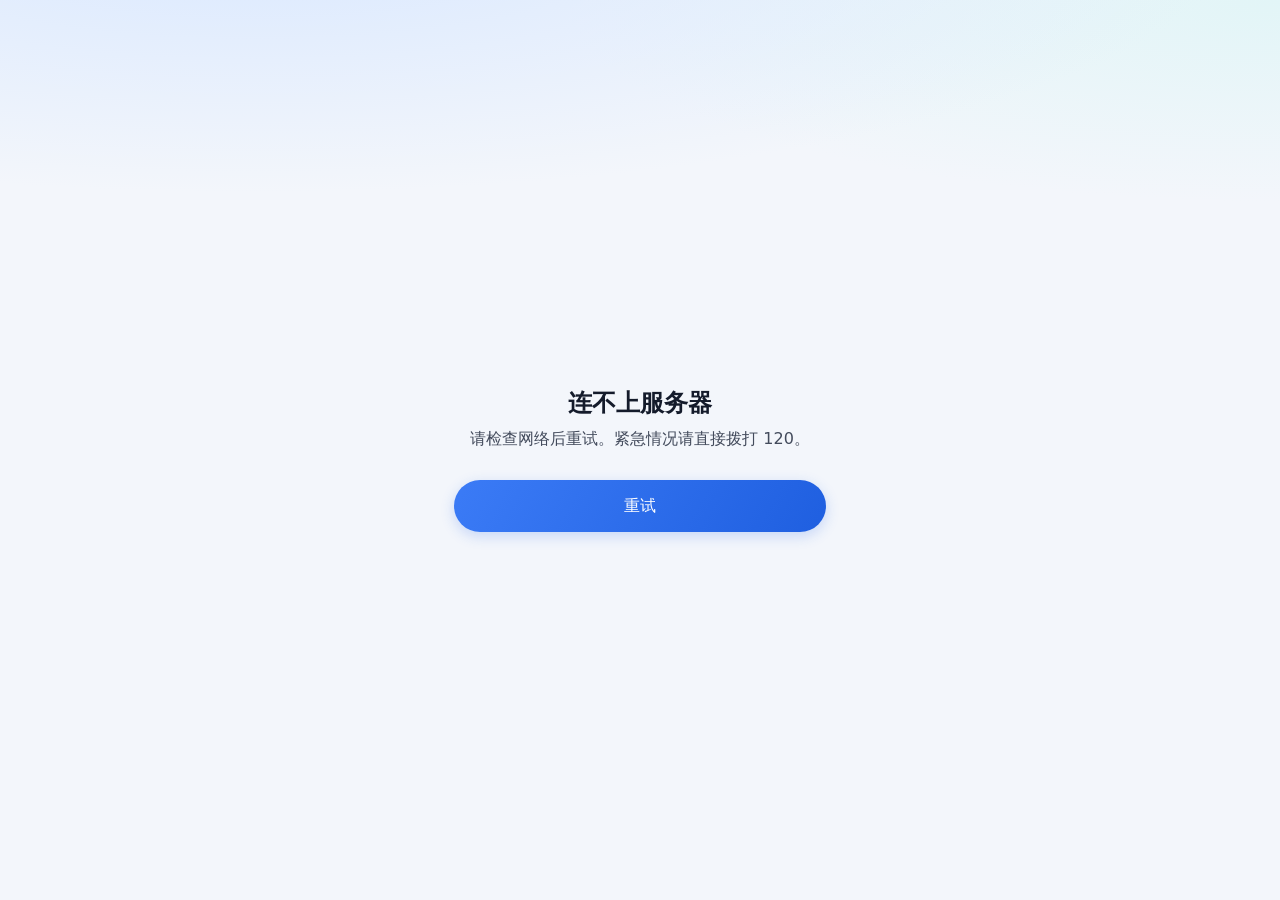
==== commit 9b9ef07b: "更新前端 2026-11-09 17:03" ====
--- a/index.html
+++ b/index.html
@@ -11,8 +11,8 @@
     <script type="module" crossorigin src="/assets/jsx-runtime-C06FcXE0.js"></script>
     <script type="module" crossorigin src="/assets/pose-B0v180Ut.js"></script>
     <script type="module" crossorigin src="/assets/romCore-f5CCTWd0.js"></script>
-    <script type="module" crossorigin src="/assets/main-DpaPCoNv.js"></script>
-    <link rel="stylesheet" crossorigin href="/assets/main-D__Q8XWL.css">
+    <script type="module" crossorigin src="/assets/main-BkIGgo8Y.js"></script>
+    <link rel="stylesheet" crossorigin href="/assets/main-DavM0yd1.css">
   </head>
   <body>
     <div id="root"></div>
--- a/assets/main-DavM0yd1.css
+++ b/assets/main-DavM0yd1.css
@@ -0,0 +1 @@
+:root{--bg:#f3f6fb;--glow:#d9e8ff;--glow-2:#e2f5f7;--surface:#fff;--surface-2:#ebf0f7;--surface-3:#f6f8fc;--line:#e3e8f0;--line-strong:#cfd7e3;--text:#141b2b;--text-2:#434b5c;--text-3:#5f6778;--bubble:#2563eb;--tint-warm:#fff0e3;--tint-blue:#e3f3f8;--ic-warm:#b4581f;--ic-blue:#0e7490;--accent:#1d5bdb;--accent-2:#3b82f6;--accent-hover:#174dc0;--accent-weak:#eaf1ff;--on-accent:#fff;--field-line:#8792a6;--grad:linear-gradient(120deg, #3b7bf6 0%, #1f5fe0 100%);--grad-soft:linear-gradient(120deg, #e6efff 0%, #e7f6f8 100%);--doc:#1d5bdb;--doc-weak:#eaf1ff;--doc-line:#c9dafb;--on-doc:#fff;--doc-grad:linear-gradient(135deg, #3b7bf6 0%, #1f5fe0 100%);--grad-hover:linear-gradient(120deg, #2f6de8 0%, #1a52c9 100%);--danger:#c02a1e;--danger-ink:#a92318;--danger-weak:#fff0ee;--danger-line:#f5c9c3;--on-danger:#fff;--warn:#8a5300;--warn-weak:#fff6e5;--warn-line:#f2d9a6;--shadow-card:0 1px 2px #1e3c780a, 0 6px 20px #2850a012;--shadow-float:0 2px 6px #282e3c0f, 0 10px 30px #323c5a1f;--font:-apple-system, BlinkMacSystemFont, "PingFang SC", "HarmonyOS Sans SC", "Hiragino Sans GB", "Microsoft YaHei", system-ui, sans-serif;--r-sm:10px;--r-md:14px;--r-lg:20px;--r-xl:24px;--col:720px;--fs-caption:.75rem;--fs-sub:.875rem;--fs-body:1rem;--fs-title:1.0625rem;--fs-headline:1.25rem;--fs-display:1.5rem;--lightningcss-light:initial;--lightningcss-dark: ;color-scheme:light}@media (prefers-color-scheme:dark){:root:not([data-theme=light]){--bg:#0f141e;--glow:#15243f;--glow-2:#10252a;--surface:#182031;--surface-2:#212a3d;--surface-3:#1b2436;--line:#283247;--line-strong:#364259;--text:#eef0f3;--text-2:#bec3cc;--text-3:#9aa0aa;--bubble:#2f62d8;--tint-warm:#3a2a1c;--tint-blue:#12303a;--ic-warm:#f0b07a;--ic-blue:#67d0e4;--accent:#8db3ff;--accent-2:#a7c4ff;--accent-hover:#a7c4ff;--accent-weak:#1a2a48;--on-accent:#fff;--grad:linear-gradient(120deg, #3b78f0 0%, #2b5fd4 100%);--grad-soft:linear-gradient(120deg, #18243b 0%, #13282d 100%);--doc:#8db3ff;--doc-weak:#1a2a48;--doc-line:#2c4170;--on-doc:#0f141e;--doc-grad:linear-gradient(135deg, #3b78f0 0%, #2b5fd4 100%);--grad-hover:linear-gradient(120deg, #4a86f5 0%, #3569de 100%);--field-line:#6e737d;--danger:#c4362a;--danger-ink:#ff9488;--danger-weak:#3a1d1a;--danger-line:#6c302a;--on-danger:#fff;--warn:#f0b65a;--warn-weak:#33281a;--warn-line:#5e4626;--shadow-card:0 0 0 1px #ffffff0f;--shadow-float:0 2px 8px #00000059, 0 10px 30px #0006;--lightningcss-light: ;--lightningcss-dark:initial;color-scheme:dark}}*{box-sizing:border-box}html,body,#root{height:100%}body{color:var(--text);font-family:var(--font);font-size:var(--fs-body);-webkit-font-smoothing:antialiased;-webkit-tap-highlight-color:transparent;background:radial-gradient(110% 42% at 20% -8%, var(--glow) 0%, transparent 70%), radial-gradient(80% 32% at 100% 0%, var(--glow-2) 0%, transparent 70%), var(--bg);background-attachment:fixed;margin:0;line-height:1.6}button{font:inherit;color:inherit;cursor:pointer;background:0 0;border:0;padding:0}button:disabled{cursor:default}input,textarea{font:inherit;color:inherit}:focus-visible{outline:2px solid var(--accent);outline-offset:2px;border-radius:8px}.sr{clip:rect(0 0 0 0);white-space:nowrap;width:1px;height:1px;position:absolute;overflow:hidden}.ag-app{flex-direction:column;height:100dvh;display:flex}.ag-top{height:calc(48px + env(safe-area-inset-top,0px));padding:env(safe-area-inset-top,0px) max(10px, env(safe-area-inset-right,0px)) 0 max(6px, env(safe-area-inset-left,0px));z-index:5;flex:none;align-items:center;gap:6px;display:flex;position:relative}.ag-top-title{flex:1;align-items:center;gap:8px;min-width:0;display:flex}.ag-top-title b{font-size:var(--fs-title);white-space:nowrap;font-weight:600}.day-pill{font-size:var(--fs-caption);color:var(--accent);background:var(--accent-weak);white-space:nowrap;border-radius:999px;padding:2px 8px}.ag-iconbtn{width:40px;height:40px;color:var(--text);border-radius:10px;flex:none;place-items:center;display:grid;position:relative}.ag-iconbtn:after{content:"";position:absolute;inset:-2px}.ag-iconbtn svg{width:22px;height:22px}.top-pill{align-items:center;gap:2px;display:flex}.top-pill button{width:40px;height:40px;color:var(--text);border-radius:10px;place-items:center;display:grid;position:relative}.top-pill button:after{content:"";position:absolute;inset:-2px}.top-pill button svg{width:22px;height:22px}.top-pill i{display:none}@media (hover:hover){.ag-iconbtn:hover,.top-pill button:hover{background:var(--surface-2)}}.ag-scroll{overscroll-behavior:contain;flex:1;overflow-y:auto}.ag-col{max-width:var(--col);padding:4px max(14px, env(safe-area-inset-right,0px)) 20px max(14px, env(safe-area-inset-left,0px));flex-direction:column;gap:14px;margin:0 auto;display:flex}.ai-note{text-align:center;font-size:var(--fs-caption);color:var(--text-3);background:color-mix(in srgb, var(--surface) 60%, transparent);border-radius:var(--r-md);align-self:stretch;padding:8px 12px}.m-user{flex-direction:column;align-self:flex-end;align-items:flex-end;gap:6px;max-width:80%;display:flex}.m-bubble{background:var(--bubble);color:#fff;white-space:pre-wrap;word-break:break-word;font-size:var(--fs-body);border-radius:20px 20px 6px;padding:10px 15px;line-height:1.55}.m-user.pending .m-bubble{opacity:.85}.m-atts{flex-wrap:wrap;justify-content:flex-end;gap:6px;display:flex}.m-atts img{object-fit:cover;background:var(--surface-3);width:80px;height:80px;box-shadow:var(--shadow-card);border-radius:14px}.m-failed{font-size:var(--fs-sub);color:var(--danger);border:1px solid var(--danger-line);background:var(--surface);border-radius:999px;align-items:center;gap:5px;min-height:44px;padding:0 14px;display:inline-flex}.m-failed svg{width:14px;height:14px}.m-ai{flex-direction:column;align-self:stretch;gap:10px;min-width:0;padding:2px 2px 0;display:flex}.m-text{font-size:var(--fs-body);word-break:break-word;line-height:1.75}.m-text p{margin:0 0 .6em}.m-text p:last-child{margin-bottom:0}.m-text ul,.m-text ol{margin:.2em 0 .6em;padding-left:1.3em}.m-text li{margin:.2em 0}.m-text li::marker{color:var(--accent)}.m-text strong{background:linear-gradient(transparent 62%, var(--accent-weak) 62%);font-weight:600}.m-caret{vertical-align:-2px;background:var(--accent);border-radius:2px;width:8px;height:1.05em;margin-left:2px;animation:1s steps(2,end) infinite blink;display:inline-block}@keyframes blink{50%{opacity:0}}.m-think{align-self:flex-start;max-width:100%}.m-think-h{font-size:var(--fs-caption);color:var(--text-3);background:var(--surface-3);border-radius:999px;align-items:center;gap:6px;padding:4px 10px 4px 8px;display:inline-flex;position:relative}.m-think-h svg{width:15px;height:15px;transition:transform .2s}.m-think-h[aria-expanded=true] svg.chev{transform:rotate(90deg)}.shimmer{background:linear-gradient(90deg, var(--text-3) 0%, var(--text-3) 40%, var(--accent) 50%, var(--text-3) 60%, var(--text-3) 100%);color:#0000;background-size:300% 100%;-webkit-background-clip:text;background-clip:text;animation:2s linear infinite shimmer}@keyframes shimmer{0%{background-position:100% 0}to{background-position:0 0}}.m-think-body{border-radius:var(--r-md);background:var(--surface-3);font-size:var(--fs-caption);color:var(--text-3);margin:8px 0 0;padding:10px 12px}.m-tools{flex-direction:column;gap:6px;display:flex}.m-tool{font-size:var(--fs-caption);color:var(--text-3);align-items:center;gap:8px;min-width:0;display:flex}.m-tool-ic{background:var(--accent-weak);width:22px;height:22px;color:var(--accent);border-radius:7px;flex:none;place-items:center;display:grid}.m-tool-ic svg{width:13px;height:13px}.m-tool b{color:var(--text-2);white-space:nowrap;font-weight:500}.m-tool span{white-space:nowrap;text-overflow:ellipsis;overflow:hidden}.spin{border:1.6px solid var(--line-strong);border-top-color:var(--accent);border-radius:50%;flex:none;width:13px;height:13px;animation:.8s linear infinite spin}@keyframes spin{to{transform:rotate(360deg)}}.m-receipt{font-size:var(--fs-sub);color:var(--text-3);align-items:flex-start;gap:7px;padding:0 4px;display:flex}.m-ai .m-receipt{color:var(--text-3);padding:0 2px}.m-receipt svg{width:15px;height:15px;color:var(--accent);flex:none;margin-top:2px}.m-receipt em{color:var(--text-2);font-style:normal}.m-present{border-radius:var(--r-md);background:var(--surface-3);overflow:hidden}.m-present h4{font-size:var(--fs-body);margin:0;padding:12px 14px 6px;font-weight:600}.m-present-row{border-top:1px solid var(--line);font-size:var(--fs-sub);grid-template-columns:minmax(0,1fr) auto;gap:2px 12px;padding:9px 14px;display:grid}.m-present-row .v{color:var(--text-2);text-align:right}.m-present-row .d{font-size:var(--fs-caption);color:var(--text-3);grid-column:1/-1}.m-present-row svg{width:15px;height:15px}.m-actions{justify-content:flex-start;gap:4px;margin:-10px 0 -12px -10px;display:flex}.m-act{min-width:44px;height:44px;color:var(--text-3);font-size:var(--fs-caption);border-radius:8px;align-items:center;gap:4px;padding:0 6px;display:inline-flex}.m-act svg{width:16px;height:16px}@media (hover:hover){.m-act:hover{background:var(--surface-2);color:var(--text)}}.m-error{font-size:var(--fs-sub);color:var(--danger);align-items:center;gap:8px;display:flex}.m-error svg{flex:none;width:17px;height:17px}.m-error span{flex:1;min-width:0}.m-error button{white-space:nowrap;color:var(--accent)}.chip{background:var(--surface);border:1px solid var(--line-strong);min-height:44px;font-size:var(--fs-body);text-align:left;border-radius:999px;align-items:center;gap:6px;padding:8px 16px;line-height:1.35;transition:background .12s,color .12s,border-color .12s;display:inline-flex}.chip svg{width:15px;height:15px}.chip small{font-size:var(--fs-sub);opacity:.78;margin-top:1px;display:block}@media (hover:hover){.chip:hover:not(:disabled):not([aria-checked=true]){border-color:var(--accent);color:var(--accent)}}.chip[aria-pressed=true],.chip[aria-checked=true]{background:var(--accent-weak);border-color:var(--accent);box-shadow:inset 0 0 0 1px var(--accent);color:var(--accent);font-weight:500}.chip.ghost{color:var(--text-2);min-height:44px;font-size:var(--fs-sub);background:0 0;border-color:#0000;padding:6px 8px}@media (hover:hover){.chip.ghost:hover:not(:disabled){color:var(--text);border-color:#0000}}.s-row{flex-wrap:wrap;align-items:center;gap:8px;display:flex}.s-field{border-radius:var(--r-md);border:1px solid var(--field-line);background:var(--surface);flex:1;align-items:center;gap:6px;min-width:0;height:46px;padding:0 14px;display:flex}.s-field input{min-width:0;font-size:var(--fs-body);background:0 0;border:0;outline:0;flex:1}.s-field:focus-within{border-color:var(--accent);box-shadow:0 0 0 3px var(--accent-weak)}.btn{height:42px;font-weight:500;font-size:var(--fs-body);white-space:nowrap;border-radius:999px;justify-content:center;align-items:center;gap:6px;padding:0 18px;text-decoration:none;display:inline-flex}.btn svg{width:17px;height:17px}.btn.block{width:100%;height:46px}.btn-primary{background:var(--grad);color:var(--on-accent);box-shadow:0 4px 14px #2563eb38}.btn-primary:disabled{opacity:.4;box-shadow:none}.btn-ghost{background:var(--surface);border:1px solid var(--line-strong);color:var(--text)}.btn-outline{background:linear-gradient(var(--surface), var(--surface)) padding-box, var(--grad) border-box;color:var(--text);border:1.5px solid #0000}.btn-doc{background:var(--doc);color:var(--on-doc)}.btn-danger{background:var(--danger);color:var(--on-danger)}a.btn{color:inherit}a.btn-danger{color:var(--on-danger)}a.btn-ghost{color:var(--text)}.s-angle{grid-template-columns:112px minmax(0,1fr);align-items:center;gap:14px;display:grid}.s-angle svg{width:112px;height:112px}.s-steppers{flex-direction:column;gap:10px;display:flex}.s-stepper{flex-direction:column;gap:4px;display:flex}.s-stepper label{font-size:var(--fs-sub);color:var(--text-2)}.s-stepper .s-field{height:42px}.s-stepper .s-field span{color:var(--text-3)}.s-hint{font-size:var(--fs-sub);color:var(--text-3);line-height:1.55}.s-thumbs{flex-wrap:wrap;gap:8px;display:flex}.s-thumb{background:var(--surface-2);border-radius:14px;width:72px;height:72px;position:relative;overflow:hidden}.s-thumb img{object-fit:cover;width:100%;height:100%}.s-thumb .spin{margin:auto;position:absolute;inset:0}.s-thumb button{color:#fff;background:#0000008c;border-radius:50%;place-items:center;width:20px;height:20px;display:grid;position:absolute;top:4px;right:4px}.s-thumb button svg{width:12px;height:12px}.s-row .cmp-btn{flex:none}.sys{border-radius:var(--r-lg);background:var(--surface);box-shadow:var(--shadow-card);flex-direction:column;gap:12px;padding:14px 16px;display:flex}.sys-time{font-size:var(--fs-caption);color:var(--text-3);text-align:center;flex-direction:column;align-self:center;align-items:center;gap:2px;margin-top:4px;display:flex}.tk-head{align-items:center;gap:10px;display:flex}.doc-av{background:var(--doc-grad);color:#fff;width:42px;height:42px;box-shadow:0 0 0 3px var(--doc-weak);border-radius:50%;flex:none;place-items:center;display:grid}.doc-av svg{width:22px;height:22px}.doc-av.sm svg{width:17px;height:17px}.doc-av.sm{width:32px;height:32px;font-size:var(--fs-sub)}.tk-t{flex-direction:column;flex:1;gap:4px;min-width:0;line-height:1.3;display:flex}.tk-t b{font-size:var(--fs-body);font-weight:600}.tk-t b small{font-size:var(--fs-caption);color:var(--text-3);margin-left:6px;font-weight:400}.tags{flex-wrap:wrap;gap:6px;display:flex}.tag{font-style:normal;font-size:var(--fs-caption);border:1px solid var(--line-strong);color:var(--text-2);border-radius:6px;align-items:center;gap:3px;padding:1px 7px;display:inline-flex}.tag svg{width:12px;height:12px}.tag.doc{color:var(--doc);border-color:var(--doc-line);background:var(--doc-weak)}.tag.routine,.tag.wait{color:var(--text-2);background:var(--surface-3)}.tag.soon{color:var(--accent);border-color:var(--doc-line);background:var(--accent-weak)}.tag.urgent{color:var(--danger-ink);border-color:var(--danger-line);background:var(--danger-weak)}.tk-more{font-size:var(--fs-sub);color:var(--text-2);white-space:nowrap;align-items:center;gap:2px;min-height:44px;padding:0 4px;display:inline-flex}.tk-more svg{width:14px;height:14px;transition:transform .2s}.tk-more[aria-expanded=true] svg{transform:rotate(90deg)}.tk-steps{grid-template-columns:repeat(3,1fr);padding:2px 0;display:grid;position:relative}.tk-steps:before{content:"";background:var(--line);height:2px;position:absolute;top:11px;left:16.6%;right:16.6%}.tk-step{font-size:var(--fs-caption);color:var(--text-3);flex-direction:column;align-items:center;gap:6px;display:flex;position:relative}.tk-step i{background:var(--surface);border:2px solid var(--line-strong);color:#fff;border-radius:50%;place-items:center;width:22px;height:22px;display:grid}.tk-step i svg{stroke-width:2.6px;width:13px;height:13px}.tk-step.on{color:var(--text)}.tk-step.on i{background:var(--doc);border-color:var(--doc)}.tk-foot{font-size:var(--fs-caption);color:var(--text-2);border-top:1px dashed var(--line-strong);align-items:center;gap:6px;padding-top:10px;display:flex}.tk-foot svg{width:14px;height:14px;color:var(--doc);flex:none}.tk-add{font-size:var(--fs-sub);color:var(--doc);border:1px dashed var(--doc-line);border-radius:999px;align-self:flex-start;align-items:center;gap:4px;min-height:44px;padding:0 12px;display:inline-flex}.tk-add svg{width:15px;height:15px}.sys-body{font-size:var(--fs-sub);flex-direction:column;gap:10px;display:flex}.sys-sec h5{font-size:var(--fs-caption);color:var(--text-2);margin:0 0 3px;font-weight:500}.sys-sec p{margin:0}.sys-sec ul{margin:0;padding-left:1.1em}.sys-sec li{margin:2px 0}.sys-actions{justify-content:flex-end;gap:8px;display:flex}.ticket.confirm .sys-actions .btn{flex:1}.sys-note{border:1px solid var(--doc-line);background:var(--surface);width:100%;min-height:64px;font-size:var(--fs-body);resize:vertical;border-radius:12px;padding:8px 10px}.sys-note:focus{outline:2px solid var(--doc);outline-offset:0}.doc-card{border:1px solid var(--doc-line);position:relative;overflow:hidden}.doc-card .tk-head{background:var(--doc-weak);margin:-14px -16px 0;padding:16px 16px 12px}.doc-card:before{content:"";background:var(--doc-grad);height:4px;position:absolute;inset:0 0 auto}.doc-q{font-size:var(--fs-sub);color:var(--text-2);background:var(--surface-3);border-radius:var(--r-sm);margin:0;padding:8px 10px}.doc-label{font-size:var(--fs-sub);align-items:center;gap:6px;font-weight:600;display:flex}.doc-label svg{width:17px;height:17px;color:var(--doc)}.doc-text{font-size:var(--fs-title);white-space:pre-wrap;font-weight:500;line-height:1.75}.doc-note{font-size:var(--fs-caption);color:var(--text-3)}.alert{border:1px solid}.al-ic{border-radius:50%;flex:none;place-items:center;width:40px;height:40px;display:grid}.al-ic svg{width:21px;height:21px}.al-sub{font-size:var(--fs-sub);color:var(--text-2)}.al-body{font-size:var(--fs-sub);margin:0}.alert.sos{border-color:var(--danger-line);background:var(--danger-weak)}.alert.sos .al-ic{background:var(--danger);color:var(--on-danger)}.alert.sos .tk-t b{color:var(--danger-ink);font-size:var(--fs-title)}.alert.sos .sys-actions .btn{flex:1;height:46px}.alert.warn{border-color:var(--warn-line);background:var(--warn-weak)}.alert.warn .al-ic{background:var(--warn);color:var(--warn-weak)}.alert.warn .tk-t b{color:var(--warn)}.alert.visit .al-ic{background:var(--warn);color:var(--warn-weak)}.alert.visit .tk-t b{color:var(--warn)}.cmp-wrap{padding:6px max(12px, env(safe-area-inset-right,0px)) calc(6px + env(safe-area-inset-bottom,0px)) max(12px, env(safe-area-inset-left,0px));flex:none;position:relative}.quick{max-width:var(--col);scrollbar-width:none;gap:6px;margin:0 auto 8px;padding:2px;display:flex;overflow-x:auto;-webkit-mask-image:linear-gradient(90deg,#000 86%,#0000);mask-image:linear-gradient(90deg,#000 86%,#0000)}.quick::-webkit-scrollbar{display:none}.quick-btn{background:var(--surface);border:1px solid var(--line);height:34px;font-size:var(--fs-sub);color:var(--text);white-space:nowrap;border-radius:999px;flex:none;align-items:center;gap:5px;padding:0 12px;display:inline-flex;position:relative}.quick-btn:after{content:"";position:absolute;inset:-5px 0}.quick-btn svg{width:15px;height:15px;color:var(--accent)}.quick-btn:disabled{opacity:.5}.cmp{max-width:var(--col);background:var(--surface);box-shadow:var(--shadow-card);border-radius:22px;flex-direction:column;margin:0 auto;display:flex}.cmp-row{align-items:flex-end;gap:2px;min-height:44px;padding:3px 4px;display:flex}.cmp textarea{resize:none;min-width:0;font-size:var(--fs-body);background:0 0;border:0;outline:0;flex:1;align-self:center;max-height:144px;padding:8px 4px;line-height:1.5}.cmp textarea::placeholder{color:var(--text-3)}.cmp-btn{width:38px;height:38px;color:var(--text);border-radius:50%;flex:none;place-items:center;display:grid;position:relative}.cmp-btn:after{content:"";position:absolute;inset:-3px}.cmp-btn svg,.cmp-btn.ring svg{width:22px;height:22px}.cmp-btn.ring{width:38px;height:38px;margin:0}@media (hover:hover){.cmp-btn:not(.cmp-send):not(.cmp-stop):hover:not(:disabled){background:var(--surface-2)}}.cmp-btn.cmp-send{background:var(--grad);color:var(--on-accent);box-shadow:0 4px 12px #2563eb3d}.cmp-btn.cmp-send:disabled{background:var(--surface-2);color:var(--text-3);box-shadow:none}.hold{min-width:0;height:38px;font-size:var(--fs-body);color:var(--text);-webkit-user-select:none;user-select:none;touch-action:none;border-radius:999px;flex:1;font-weight:600}.hold.on{background:var(--accent-weak);color:var(--accent)}.cmp-atts{flex-wrap:wrap;gap:8px;padding:10px 12px 0;display:flex}.cmp-hint{text-align:center;font-size:var(--fs-caption);color:var(--text-3);margin-top:6px}.rec-sheet{z-index:30;height:52vh;padding-bottom:calc(110px + env(safe-area-inset-bottom,0px));background:linear-gradient(to top, color-mix(in srgb, var(--bg) 96%, transparent) 40%, transparent);pointer-events:none;flex-direction:column;justify-content:flex-end;align-items:center;gap:16px;animation:.15s fade;display:flex;position:fixed;bottom:0;left:0;right:0}.rec-sheet span{font-size:var(--fs-sub);color:var(--text-2)}.rec-bubble{background:var(--grad);color:#fff;width:min(78vw,320px);box-shadow:var(--shadow-float);border-radius:22px;align-items:center;gap:12px;padding:14px 20px;display:flex}.rec-bubble canvas{flex:1;min-width:0;height:30px;color:#fff!important}.rec-bubble time{font-size:var(--fs-sub);font-variant-numeric:tabular-nums}.rec-sheet.cancel .rec-bubble{background:var(--danger)}.rec-sheet.cancel span{color:var(--danger)}.menu{bottom:calc(100% - 44px);left:max(12px, env(safe-area-inset-left,0px));right:max(12px, env(safe-area-inset-right,0px));max-width:var(--col);z-index:6;background:var(--surface);border-radius:var(--r-lg);box-shadow:var(--shadow-float);grid-template-columns:repeat(4,1fr);gap:6px;margin:0 auto;padding:14px 10px;display:grid;position:absolute}.menu button{font-size:var(--fs-sub);color:var(--text-2);border-radius:12px;flex-direction:column;align-items:center;gap:6px;padding:6px 0;display:flex}.mi{border-radius:16px;place-items:center;width:52px;height:52px;display:grid}.mi svg{width:24px;height:24px}.mi.blue{background:var(--tint-blue);color:var(--ic-blue)}.mi.warm{background:var(--tint-warm);color:var(--ic-warm)}.mi.indigo{background:var(--accent-weak);color:var(--accent)}.mi.green{background:var(--doc-weak);color:var(--doc)}.to-bottom{right:max(14px, env(safe-area-inset-right,0px));background:var(--surface);width:44px;height:44px;box-shadow:var(--shadow-float);color:var(--text-2);z-index:4;border-radius:50%;place-items:center;display:grid;position:absolute;bottom:calc(100% + 6px)}.to-bottom svg{width:18px;height:18px}.empty{flex-direction:column;gap:14px;padding-top:8px;display:flex}.welcome{padding-top:40px;position:relative}.wel-av{z-index:1;background:color-mix(in srgb, var(--surface) 70%, transparent);box-shadow:0 0 0 1px var(--line), var(--shadow-card);border-radius:24px;padding:5px;display:grid;position:absolute;top:0;left:50%;transform:translate(-50%)}.wel-card{background:var(--surface);border-radius:var(--r-xl);box-shadow:var(--shadow-card);flex-direction:column;gap:6px;padding:18px;display:flex}.wel-top{justify-content:space-between;align-items:flex-start;min-height:30px;display:flex}.hi{font:600 var(--fs-display)/1 var(--font);letter-spacing:-.02em;background:var(--grad);color:#0000;-webkit-background-clip:text;background-clip:text;padding-right:4px}.date-badge{text-align:center;width:40px;box-shadow:var(--shadow-card);background:var(--surface);border-radius:9px;line-height:1.2;overflow:hidden}.date-badge small{font-size:var(--fs-caption);background:var(--grad);color:#fff;padding:1px 0;display:block}.date-badge b{font-size:var(--fs-title);padding:2px 0 3px;display:block}.wel-card h1{font-size:var(--fs-headline);text-wrap:balance;margin:4px 0 0;font-weight:600}.wel-card p{color:var(--text-2);font-size:var(--fs-sub);margin:0}.wel-sub{border-top:1px dashed var(--line-strong);font-size:var(--fs-sub);color:var(--text-2);margin-top:10px;padding-top:12px}.svc{grid-template-columns:repeat(2,minmax(0,1fr));gap:10px;margin-top:4px;display:grid}.svc-btn{text-align:left;border-radius:var(--r-md);background:var(--surface-3);border:1px solid var(--line);align-items:center;gap:10px;min-width:0;padding:10px 12px;display:flex}@media (hover:hover){.svc-btn:hover{border-color:var(--accent)}}.svc-btn b{font-weight:600;font-size:var(--fs-body);display:block}.svc-btn small{font-size:var(--fs-caption);color:var(--text-3);display:block}.svc-ic{border-radius:10px;flex:none;place-items:center;width:32px;height:32px;display:grid}.svc-ic svg{width:18px;height:18px}.svc-btn.indigo .svc-ic{background:var(--accent-weak);color:var(--accent)}.svc-btn.warm .svc-ic{background:var(--tint-warm);color:var(--ic-warm)}.svc-btn.blue .svc-ic{background:var(--tint-blue);color:var(--ic-blue)}.svc-btn.green .svc-ic{background:var(--doc-weak);color:var(--doc)}.ask-pills{flex-direction:column;align-items:flex-start;gap:8px;display:flex}.ask-pill{background:color-mix(in srgb, var(--surface) 80%, transparent);font-size:var(--fs-sub);color:var(--text-2);box-shadow:var(--shadow-card);border-radius:999px;align-items:center;gap:6px;padding:9px 14px;display:inline-flex}.ask-pill svg{width:14px;height:14px;color:var(--text-3)}.demo-bar{border-radius:var(--r-md);background:var(--accent-weak);color:var(--text-2);font-size:var(--fs-sub);align-items:center;gap:10px;padding:10px 12px;display:flex}.demo-bar b{color:var(--accent);font-weight:600}.demo-bar button{color:var(--text);white-space:nowrap;margin-left:auto;font-weight:600}.pending-bar{text-align:left;border-radius:var(--r-md);background:var(--doc-weak);border:1px solid var(--doc-line);align-items:center;gap:10px;padding:10px 12px;display:flex}.pending-bar.urgent{background:var(--danger-weak);border-color:var(--danger-line)}.pending-bar.urgent .doc-av{background:var(--danger);box-shadow:none}.pending-bar.urgent .pb-t b{color:var(--danger-ink)}.pb-t{flex-direction:column;flex:1;min-width:0;line-height:1.35;display:flex}.pb-t b{font-weight:600;font-size:var(--fs-sub)}.pb-t span{font-size:var(--fs-caption);color:var(--text-3);white-space:nowrap;text-overflow:ellipsis;overflow:hidden}.pending-bar>svg{width:18px;height:18px;color:var(--text-3)}.scrim{z-index:20;background:#14182066;animation:.18s fade;position:fixed;inset:0}@keyframes fade{0%{opacity:0}}.drawer{z-index:21;background:var(--bg);width:min(80vw,320px);padding:calc(12px + env(safe-area-inset-top,0px)) 0 calc(12px + env(safe-area-inset-bottom,0px));box-shadow:var(--shadow-float);flex-direction:column;display:flex;position:fixed;top:0;bottom:0}.drawer.left{padding-left:env(safe-area-inset-left,0px);animation:.22s cubic-bezier(.2,.8,.2,1) inl;left:0}.drawer.right{padding-right:env(safe-area-inset-right,0px);animation:.22s cubic-bezier(.2,.8,.2,1) inr;right:0}@keyframes inl{0%{transform:translate(-100%)}}@keyframes inr{0%{transform:translate(100%)}}.dr-h{align-items:center;gap:4px;min-height:48px;padding:0 8px 0 16px;display:flex}.dr-h h2{font-size:var(--fs-title);flex:1;margin:0;font-weight:600}.dr-body{flex-direction:column;flex:1;gap:20px;padding:8px 16px 16px;display:flex;overflow-y:auto}.dr-sec h3{font-size:var(--fs-caption);color:var(--text-3);margin:0 0 8px 4px;font-weight:500}.dr-card{background:var(--surface);border-radius:var(--r-md);box-shadow:var(--shadow-card);overflow:hidden}.dr-row{font-size:var(--fs-sub);border-top:1px solid var(--line);flex-direction:column;gap:2px;padding:10px 14px;display:flex}.dr-row:first-child{border-top:0}.dr-row span:first-child{color:var(--text-3);font-size:var(--fs-caption)}.dr-row span:last-child{min-width:0;color:var(--text)}.dr-fact{border-top:1px solid var(--line);font-size:var(--fs-sub);flex-direction:column;padding:10px 14px;display:flex}.dr-fact:first-child{border-top:0}.dr-fact small{color:var(--text-3);font-size:var(--fs-caption)}.dr-empty{color:var(--text-3);font-size:var(--fs-sub);padding:12px 14px}.th-item{text-align:left;border-radius:10px;flex-direction:column;min-width:0;padding:8px 10px;display:flex}.th-item[aria-current=true]{background:var(--accent-weak)}@media (hover:hover){.th-item:hover{background:var(--surface)}}.th-item b{font-weight:500;font-size:var(--fs-body);white-space:nowrap;text-overflow:ellipsis;overflow:hidden}.th-item span{font-size:var(--fs-caption);color:var(--text-3)}.dr-foot{border-top:1px solid var(--line);font-size:var(--fs-sub);color:var(--text-2);justify-content:space-between;align-items:center;padding:4px 16px 0;display:flex}.dr-foot svg{width:18px;height:18px}.dr-foot button{white-space:nowrap;align-items:center;gap:6px;min-height:44px;display:inline-flex}.s-link{color:var(--text-2);font-size:var(--fs-sub);padding:4px 0}.demo-box{border:1px dashed var(--line-strong);border-radius:var(--r-md);font-size:var(--fs-sub);color:var(--text-2);background:var(--surface);flex-direction:column;gap:8px;padding:12px;display:flex}.demo-box textarea{border:1px solid var(--line-strong);background:var(--surface);width:100%;min-height:72px;font-size:var(--fs-sub);resize:vertical;border-radius:10px;padding:8px 10px}.gate{text-align:center;min-height:100dvh;padding:calc(24px + env(safe-area-inset-top,0px)) max(24px, env(safe-area-inset-right,0px)) calc(24px + env(safe-area-inset-bottom,0px)) max(24px, env(safe-area-inset-left,0px));flex-direction:column;justify-content:center;align-items:stretch;gap:28px;max-width:420px;margin:0 auto;display:flex}.gate h1{font-size:var(--fs-display);margin:14px 0 6px;font-weight:600}.gate p{color:var(--text-2);margin:0}.gate form{flex-direction:column;gap:12px;display:flex}.gate .s-field{background:var(--surface);border-color:var(--field-line);border-radius:16px;height:52px}.gate .btn{height:52px;font-size:var(--fs-body)}.gate label.agree{font-size:var(--fs-sub);color:var(--text-2);cursor:pointer;align-items:flex-start;gap:10px;line-height:1.55;display:flex}.gate label.agree input{accent-color:var(--accent);flex:none;width:22px;height:22px;margin-top:1px}.gate label.agree{min-height:44px}.gate .err{color:var(--danger);font-size:var(--fs-sub)}.gate .note{font-size:var(--fs-caption);color:var(--text-3)}.toast{left:50%;top:calc(64px + env(safe-area-inset-top,0px));z-index:40;background:var(--text);color:var(--surface);font-size:var(--fs-sub);box-shadow:var(--shadow-float);border-radius:999px;max-width:calc(100vw - 32px);padding:9px 16px;animation:.2s fade;position:fixed;transform:translate(-50%)}@media (prefers-reduced-motion:reduce){*,:before,:after{transition-duration:.01ms!important;animation-duration:.01ms!important;animation-iteration-count:1!important}}.gate>div:first-child{flex-direction:column;align-items:center;display:flex}.gate form{text-align:left}.ag-scroll{-webkit-mask-image:linear-gradient(#0000 0,#000 14px);mask-image:linear-gradient(#0000 0,#000 14px)}.confirm-wrap{flex-direction:column;gap:6px;display:flex}.sos-bar{max-width:var(--col);grid-template-columns:1fr 1fr;gap:8px;margin:0 auto 8px;display:grid}.sos-bar .sos-call{grid-column:1/-1}.sos-bar.compact{grid-template-columns:1fr}.sos-bar a,.sos-bar button{height:52px;font-size:var(--fs-body);border-radius:16px;justify-content:center;align-items:center;gap:6px;font-weight:600;text-decoration:none;display:inline-flex}.sos-call{background:var(--danger);color:var(--on-danger)}.sos-call svg{width:20px;height:20px}.sos-er{background:var(--surface);color:var(--danger-ink);border:1px solid var(--danger-line)}.sos-done{background:var(--surface);color:var(--text-2);border:1px solid var(--line-strong)}.pin-bar{text-align:left;margin:0 max(14px, env(safe-area-inset-right,0px)) 6px max(14px, env(safe-area-inset-left,0px));border-radius:var(--r-md);background:var(--surface);box-shadow:var(--shadow-card);z-index:4;flex:none;align-items:center;gap:10px;padding:8px 12px;display:flex;position:relative}@media (width>=760px){.pin-bar{width:calc(var(--col) - 28px);align-self:center}}.pin-bar.urgent .doc-av{background:var(--danger)}.pin-steps{gap:4px;display:flex}.pin-steps i{background:var(--line-strong);border-radius:2px;width:16px;height:4px}.pin-steps i.on{background:var(--doc)}.ai-row{flex-wrap:wrap;align-items:center;gap:8px;display:flex}.ai-tag{font-size:var(--fs-caption);color:var(--accent);background:var(--accent-weak);border-radius:6px;padding:3px 8px;font-weight:600}.pin-bar.sos{background:var(--danger-weak);border:1px solid var(--danger-line);box-shadow:none}.pin-bar.sos .pb-t b{color:var(--danger-ink)}.pin-bar.sos.acked{background:var(--surface)}.al-ic.sm{background:var(--danger);width:32px;height:32px;color:var(--on-danger);border-radius:50%;flex:none;place-items:center;display:grid}.al-ic.sm svg{width:17px;height:17px}.pin-call{background:var(--danger);width:44px;height:44px;color:var(--on-danger);border-radius:50%;flex:none;place-items:center;display:grid}.pin-call svg{width:20px;height:20px}.sheet{z-index:22;background:var(--surface);padding:20px max(18px, env(safe-area-inset-right,0px)) calc(16px + env(safe-area-inset-bottom,0px)) max(18px, env(safe-area-inset-left,0px));border-radius:22px 22px 0 0;flex-direction:column;gap:10px;max-width:560px;margin:0 auto;animation:.2s cubic-bezier(.2,.8,.2,1) up;display:flex;position:fixed;bottom:0;left:0;right:0}@keyframes up{0%{transform:translateY(100%)}}.sheet h3{font-size:var(--fs-title);margin:0}.sheet p{font-size:var(--fs-sub);color:var(--text-2);margin:0 0 4px}.sheet-opt{background:var(--surface-3);border:1px solid var(--line);height:52px;font-size:var(--fs-body);border-radius:14px;font-weight:500}.sheet-cancel{height:48px;font-size:var(--fs-sub);color:var(--text-2)}.doc-more{flex-direction:column;align-items:center;gap:4px;display:flex}.doc-more span{font-size:var(--fs-caption);color:var(--text-3)}.dr-privacy{box-shadow:none;font-size:var(--fs-caption);color:var(--text-2);background:0 0;border-radius:0;flex-direction:column;gap:4px;margin:0 12px 6px;padding:10px 4px;display:flex}.dr-privacy h3{font-size:var(--fs-sub);color:var(--text);margin:0}.dr-privacy p{margin:0}.dr-privacy .s-link{color:var(--danger);align-self:flex-start;min-height:36px}@media (width<=359px){.day-pill{display:none}}.s-err{font-size:var(--fs-sub);color:var(--danger)}.s-step-row{align-items:center;gap:6px;display:flex}.s-step-row .s-field{flex:1}.s-thumb .thumb-p{color:#fff;font-size:var(--fs-sub);background:#00000059;place-items:center;font-weight:600;display:grid;position:absolute;inset:0}.s-thumb .thumb-retry{background:color-mix(in srgb, var(--danger) 78%, transparent);color:#fff;width:auto;height:auto;font-size:var(--fs-caption);border-radius:0;flex-direction:column;justify-content:center;align-items:center;gap:2px;display:flex;position:absolute;inset:0}.s-thumb .thumb-retry svg{width:16px;height:16px}.s-thumb .thumb-x{width:28px;height:28px;top:2px;right:2px}.cmp-tip{max-width:var(--col);border-radius:var(--r-md);font-size:var(--fs-body);align-items:center;gap:10px;margin:0 auto 8px;padding:10px 12px;display:flex}.cmp-tip span{flex:1;min-width:0}.cmp-tip.asr{background:var(--accent-weak);color:var(--text)}.cmp-tip.err{background:var(--warn-weak);color:var(--text);border:1px solid var(--warn-line)}.cmp-tip button{background:var(--surface);min-width:36px;min-height:36px;font-size:var(--fs-sub);border-radius:999px;flex:none;place-items:center;padding:0 10px;display:grid}.cmp-tip button svg{width:16px;height:16px}.rec-cancel{top:calc(70px + env(safe-area-inset-top,0px));border:2px dashed var(--line-strong);background:var(--surface);font-size:var(--fs-sub);color:var(--text-2);border-radius:999px;align-items:center;gap:6px;padding:12px 18px;display:flex;position:fixed;left:50%;transform:translate(-50%)}.rec-cancel svg{width:18px;height:18px}.rec-sheet.cancel .rec-cancel{border-color:var(--danger);color:var(--danger);background:var(--danger-weak)}.m-error.stopped{color:var(--text-2)}.btn.sm{height:36px;font-size:var(--fs-sub);padding:0 14px}.sheet-h{justify-content:space-between;align-items:center;display:flex}.sheet-link{min-height:44px;font-size:var(--fs-sub);color:var(--text-2);text-underline-offset:3px;text-decoration:underline}.sheet-warn{background:var(--warn-weak);border-radius:12px;padding:10px 12px;color:var(--text)!important}.m-think-h:after{content:"";position:absolute;inset:-8px -4px}.cmp:focus-within{box-shadow:var(--shadow-card), 0 0 0 1.5px var(--accent)}.ag-top{max-width:calc(var(--col) + 20px);width:100%;margin:0 auto}.load-fail{color:var(--text-2);flex-direction:column;align-items:center;gap:12px;padding:40px 0;display:flex}.load-fail span{font-size:var(--fs-caption);color:var(--text-3)}.note-box{background:var(--warn-weak);border:1px solid var(--warn-line);text-align:left;border-radius:12px;padding:10px 12px;color:var(--text)!important}@media (prefers-color-scheme:dark){:root:not([data-theme=light]) .scrim{background:#0000008c}}@media (height<=620px){.cmp-hint{display:none}.sos-bar a,.sos-bar button{height:44px}.quick{display:none}.ag-top{height:calc(48px + env(safe-area-inset-top,0px))}}.rom{z-index:40;background:var(--bg);flex-direction:column;animation:.18s fade;display:flex;position:fixed;inset:0}.rom-top{height:calc(54px + env(safe-area-inset-top,0px));padding:env(safe-area-inset-top,0px) max(8px, env(safe-area-inset-right,0px)) 0 max(8px, env(safe-area-inset-left,0px));flex:none;align-items:center;gap:6px;display:flex}.rom-top h2{text-align:center;font-size:var(--fs-title);flex:1;margin:0;font-weight:600}.rom-leave{margin:0 max(16px, env(safe-area-inset-right,0px)) 8px max(16px, env(safe-area-inset-left,0px));border-radius:var(--r-md);background:var(--warn-weak);border:1px solid var(--warn-line);font-size:var(--fs-sub);flex-wrap:wrap;align-items:center;gap:8px;padding:10px 12px;display:flex}.rom-leave span{flex:160px}.rom-body{width:100%;max-width:560px;padding-block:8px calc(20px + env(safe-area-inset-bottom,0px));padding-left:max(16px, env(safe-area-inset-left,0px));padding-right:max(16px, env(safe-area-inset-right,0px));flex-direction:column;flex:1;gap:14px;margin:0 auto;display:flex;overflow-y:auto}.rom-body .sheet-link{align-self:center}.rom-tips{border-radius:var(--r-lg);background:var(--surface);box-shadow:var(--shadow-card);margin:0;padding:4px 14px;list-style:none}.rom-tips li{font-size:var(--fs-body);align-items:flex-start;gap:12px;padding:12px 0;display:flex}.rom-tips li+li{border-top:1px solid var(--line)}.rom-tips b{background:var(--accent-weak);width:24px;height:24px;color:var(--accent);font-size:var(--fs-caption);border-radius:50%;flex:none;place-items:center;display:grid}.rom-side{flex-wrap:wrap;align-items:center;gap:8px;display:flex}.rom-side>span{margin-right:4px;font-weight:600}.rom-safe{border-radius:var(--r-md);background:var(--surface-2);font-size:var(--fs-sub);color:var(--text);margin:0;padding:10px 12px;line-height:1.55}.rom-sub{color:var(--text-2);font-size:var(--fs-body);margin:0}.rom-cam{background:#000;flex:1;position:relative;overflow:hidden}.rom-cam.off{display:none}.rom-cam video,.rom-cam canvas{object-fit:cover;width:100%;height:100%;position:absolute;inset:0}.rom-hud{pointer-events:none;padding:14px max(16px, env(safe-area-inset-right,0px)) calc(22px + env(safe-area-inset-bottom,0px)) max(16px, env(safe-area-inset-left,0px));color:#fff;flex-direction:column;justify-content:space-between;align-items:center;display:flex;position:absolute;inset:0}.rom-stage,.rom-live,.rom-hint{font-size:var(--fs-sub);text-align:center;background:#0000008c;border-radius:999px;padding:6px 14px}.rom-live{font-size:var(--fs-body)}.rom-live b{font-size:var(--fs-display);margin-left:2px}.rom-count{text-shadow:0 2px 12px #00000080;font-size:5rem;font-weight:600;line-height:1}.rom-hint{max-width:100%;font-size:var(--fs-body);border-radius:var(--r-md);padding:10px 16px}.rom-shot{flex-direction:column;gap:4px;display:flex}.rom-add{border-radius:var(--r-lg);border:1.5px dashed var(--line-strong);background:var(--surface);min-height:88px;color:var(--text-2);cursor:pointer;justify-content:center;align-items:center;gap:8px;display:flex}.rom-add svg{width:20px;height:20px}.rom-add.dis{opacity:.5;cursor:default}.rom-add:focus-within{outline:2px solid var(--accent);outline-offset:2px}.rom-adj{flex-direction:column;gap:6px;display:flex}.rom-adj-h{font-size:var(--fs-sub);color:var(--text-2);justify-content:space-between;align-items:baseline;gap:8px;display:flex}.rom-adj-h b{color:var(--text);font-size:var(--fs-body)}.rom-img{border-radius:var(--r-md);touch-action:none;-webkit-user-select:none;user-select:none;background:#000;width:100%;max-width:100%;max-height:52vh;margin:0 auto;position:relative;overflow:hidden}.rom-img img,.rom-img svg{width:100%;height:100%;display:block;position:absolute;inset:0}.rom-pt{background:#fff;border:3px solid #3b82f6;border-radius:50%;width:22px;height:22px;margin:-11px 0 0 -11px;position:absolute;box-shadow:0 1px 4px #0006}.rom-pt:after{content:"";position:absolute;inset:-11px}.rom-pt.todo{border-color:#f0b65a;animation:1.4s infinite rom-pulse}.rom-pt em{font-style:normal;font-size:var(--fs-caption);color:#fff;white-space:nowrap;background:#0009;border-radius:6px;padding:1px 6px;position:absolute;top:24px;left:50%;transform:translate(-50%)}@keyframes rom-pulse{50%{box-shadow:0 0 0 6px #f0b65a59}}.rom-sum{text-align:center;font-size:var(--fs-body);margin:0}.rom-sum b{font-size:var(--fs-headline);color:var(--accent)}.rom-row{gap:10px;display:flex}.rom-row .btn{flex:1;height:46px}.dr-fact.flag{border-left:3px solid var(--danger)}.dr-fact>.tag{align-self:flex-start;margin-bottom:4px}.dr-fact span .tag{vertical-align:1px;margin-right:6px}.dr-media{grid-template-columns:repeat(auto-fill,minmax(96px,1fr));gap:10px;padding:12px;display:grid}.dr-ph{flex-direction:column;gap:4px;margin:0;display:flex;position:relative}.dr-ph img,.dr-ph-ph{aspect-ratio:1;object-fit:cover;border-radius:var(--r-sm);background:var(--surface-2);width:100%;display:block}.dr-ph figcaption{font-size:var(--fs-caption);color:var(--text-2);flex-direction:column;line-height:1.35;display:flex}.dr-ph figcaption small{color:var(--text-3);font-size:var(--fs-caption)}.dr-ph-del{color:#fff;background:#00000080;border-radius:50%;place-items:center;width:28px;height:28px;display:grid;position:absolute;top:4px;right:4px}.dr-ph-del:after{content:"";position:absolute;inset:-8px}.dr-ph-del svg{width:14px;height:14px}.dr-ph-confirm{gap:4px;display:flex}.dr-ph-confirm .btn{flex:1;padding:0 6px}.demo-bar b{white-space:nowrap;flex:none}.btn-text{color:var(--text-2);background:0 0;padding:0 12px}.tk-foot.col{flex-direction:column;align-items:flex-start;gap:4px}.tk-foot.col span{align-items:center;gap:6px;display:inline-flex}.btn-er{background:var(--surface);color:var(--danger-ink);border:1px solid var(--danger-line)}.pin-step{font-size:var(--fs-caption);color:var(--text-3);flex:none;align-items:center;gap:2px;display:inline-flex}.pin-step svg{width:14px;height:14px}.cmp-btn.cmp-stop{background:var(--accent-weak);color:var(--accent)}.m-caret{border-radius:1px;width:2px;height:1.1em;animation:1.1s ease-in-out infinite breathe}@keyframes breathe{50%{opacity:.25}}@media (prefers-reduced-motion:reduce){.m-caret{animation:none}}.rom-actions{padding:8px 0 calc(4px + env(safe-area-inset-bottom,0px));background:var(--bg);flex-direction:column;gap:8px;margin-top:auto;display:flex;position:sticky;bottom:0}.ag-scroll,.dr-body,.rom-body{scrollbar-width:thin;scrollbar-color:transparent transparent}.ag-scroll:hover,.dr-body:hover,.rom-body:hover{scrollbar-color:var(--line-strong) transparent}.ag-scroll::-webkit-scrollbar{width:4px}.dr-body::-webkit-scrollbar{width:4px}.rom-body::-webkit-scrollbar{width:4px}.ag-scroll::-webkit-scrollbar-thumb{background:0 0;border-radius:2px}.dr-body::-webkit-scrollbar-thumb{background:0 0;border-radius:2px}.rom-body::-webkit-scrollbar-thumb{background:0 0;border-radius:2px}.ag-scroll:hover::-webkit-scrollbar-thumb{background:var(--line-strong)}.dr-body:hover::-webkit-scrollbar-thumb{background:var(--line-strong)}.m-ai>.m-think-body{border-radius:var(--r-sm);background:var(--surface-2);margin:-4px 0 2px;padding:8px 10px}.q-card{border-radius:var(--r-lg);background:var(--surface);border:1px solid var(--line);box-shadow:var(--shadow-card);flex-direction:column;gap:14px;padding:16px;display:flex}.q-head{align-items:center;gap:12px;min-width:0;display:flex}.q-ic{background:var(--accent-weak);width:40px;height:40px;color:var(--accent);border-radius:12px;flex:none;place-items:center;display:grid}.q-ic svg{width:21px;height:21px}.q-tt{flex-wrap:wrap;flex:1;justify-content:space-between;align-items:baseline;gap:2px 10px;min-width:0;line-height:1.4;display:flex}.q-tt b{font-size:var(--fs-body);overflow-wrap:anywhere;min-width:0;font-weight:600}.q-tt span{font-size:var(--fs-caption);color:var(--text-3)}.q-card.tool .q-tt{flex-flow:column;align-items:flex-start}.q-card.tool .q-tt span{font-size:var(--fs-sub)}.q-band{font-style:normal;font-size:var(--fs-sub);color:var(--accent);font-weight:600}.q-foot{border-top:1px solid var(--line);justify-content:space-between;align-items:center;gap:12px;margin-top:-2px;padding-top:12px;display:flex}.q-skip{min-height:44px;font-size:var(--fs-sub);color:var(--text-3);padding:0 2px}@media (hover:hover){.q-skip:hover:not(:disabled){color:var(--text)}}.q-send{height:40px;font-size:var(--fs-sub);background:var(--grad);color:var(--on-accent);white-space:nowrap;border-radius:999px;padding:0 20px;font-weight:600;transition:background .15s,color .15s,box-shadow .15s;box-shadow:0 4px 12px #2563eb38}.q-send:disabled{background:var(--surface-2);color:var(--text-3);box-shadow:none}.q-note{font-size:var(--fs-caption);color:var(--text-3)}.q-fine{font-size:var(--fs-caption);color:var(--text-3);align-items:flex-start;gap:6px;margin:0;line-height:1.5;display:flex}.q-fine svg{width:14px;height:14px;color:var(--doc);flex:none;margin-top:2px}.sc{flex-direction:column;gap:8px;display:flex}.sc-track{grid-template-columns:repeat(var(--n,11), minmax(0, 1fr));background:var(--surface-3);border:1px solid var(--line);border-radius:14px;gap:3px;padding:3px;display:grid}.sc-track button{height:42px;font-size:var(--fs-sub);font-variant-numeric:tabular-nums;color:var(--text-2);border-radius:10px;font-weight:600;transition:background .12s,color .12s,transform .12s}@media (hover:hover){.sc-track button:hover:not(:disabled):not([aria-checked=true]){background:var(--surface);color:var(--text)}}.sc-track button.fill{background:var(--accent-weak);color:var(--accent)}.sc-track button[aria-checked=true]{background:var(--grad);color:var(--on-accent);box-shadow:0 3px 10px #2563eb4d}.sc-ends{font-size:var(--fs-caption);color:var(--text-3);justify-content:space-between;padding:0 4px;display:flex}@media (width<=359px){.sc-track.wrap{grid-template-columns:repeat(6,minmax(0,1fr))}.sc-track.wrap button{height:44px}}.q-opts{flex-direction:column;gap:8px;display:flex}.q-opt{border:1px solid var(--line-strong);background:var(--surface);text-align:left;border-radius:14px;align-items:center;gap:12px;min-height:50px;padding:10px 14px;transition:border-color .12s,background .12s;display:flex}.q-opt.none{margin-top:4px}.q-opt-t{min-width:0;font-size:var(--fs-body);overflow-wrap:anywhere;flex-direction:column;flex:1;gap:1px;line-height:1.4;display:flex}.q-opt-t small{font-size:var(--fs-sub);color:var(--text-3)}.q-pills{flex-wrap:wrap;gap:8px;display:flex}.q-pill{border:1px solid var(--line-strong);background:var(--surface);min-height:44px;font-size:var(--fs-body);border-radius:999px;align-items:center;gap:8px;padding:0 16px;transition:border-color .12s,background .12s;display:inline-flex}.q-pill .q-dot{display:none}.q-pill .q-box{order:-1;width:18px;height:18px;margin-left:-4px}.q-dot{border:2px solid var(--line-strong);border-radius:50%;flex:none;width:20px;height:20px;transition:border-color .12s,box-shadow .12s}.q-box{border:2px solid var(--line-strong);width:20px;height:20px;color:var(--on-accent);border-radius:6px;flex:none;place-items:center;transition:background .12s,border-color .12s;display:grid}.q-box svg{stroke-width:2.8px;width:13px;height:13px}@media (hover:hover){.q-opt:hover:not(:disabled),.q-pill:hover:not(:disabled){border-color:var(--accent)}}.q-opt[aria-checked=true],.q-pill[aria-checked=true]{border-color:var(--accent);background:var(--accent-weak);box-shadow:inset 0 0 0 1px var(--accent)}.q-pill[aria-checked=true]{color:var(--accent);font-weight:500}.q-opt[aria-checked=true] .q-dot{border-color:var(--accent);box-shadow:inset 0 0 0 4px var(--surface), inset 0 0 0 10px var(--accent)}.q-opt[aria-checked=true] .q-box,.q-pill[aria-checked=true] .q-box{background:var(--accent);border-color:var(--accent)}.q-num{grid-template-columns:48px minmax(0,1fr) 48px;align-items:center;gap:10px;display:grid}.q-step{background:var(--surface-3);border:1px solid var(--line);width:48px;height:48px;font-size:var(--fs-headline);color:var(--text-2);border-radius:14px;flex:none;line-height:1}@media (hover:hover){.q-step:hover:not(:disabled){border-color:var(--accent);color:var(--accent)}}.q-num-f{border:1px solid var(--field-line);background:var(--surface);border-radius:14px;justify-content:center;align-items:center;gap:4px;height:56px;padding:0 12px;display:flex}.q-num-f:focus-within{border-color:var(--accent);box-shadow:0 0 0 3px var(--accent-weak)}.q-num-f.bad{border-color:var(--danger)}.q-num-f input{text-align:center;width:5ch;min-width:0;height:100%;font-size:var(--fs-display);font-variant-numeric:tabular-nums;-moz-appearance:textfield;background:0 0;border:0;outline:0;flex:0 auto;font-weight:600}.q-num-f input::-webkit-outer-spin-button{-webkit-appearance:none;margin:0}.q-num-f input::-webkit-inner-spin-button{-webkit-appearance:none;margin:0}.q-num-f input::placeholder{color:var(--line-strong)}.q-num-f span{font-size:var(--fs-body);color:var(--text-3);flex:none;margin-top:6px}.q-date{border:1px solid var(--field-line);background:var(--surface);height:52px;font-size:var(--fs-body);border-radius:14px;align-items:center;gap:10px;padding:0 16px;display:flex;position:relative}.q-date:focus-within{border-color:var(--accent);box-shadow:0 0 0 3px var(--accent-weak)}.q-date svg{width:20px;height:20px;color:var(--accent);flex:none}.q-date .ph{color:var(--text-3)}.q-date input{opacity:0;cursor:pointer;width:100%;height:100%;position:absolute;inset:0}.q-date input::-webkit-calendar-picker-indicator{cursor:pointer;width:100%;height:100%;position:absolute;inset:0}.q-actions{flex-direction:column;gap:8px;display:flex}.q-row2{grid-template-columns:1fr 1fr;gap:8px;display:grid}.q-row2 .btn{height:44px;font-size:var(--fs-sub);padding:0 10px}.q-link{min-height:40px;font-size:var(--fs-sub);color:var(--accent);align-self:center;align-items:center;gap:6px;display:inline-flex}.q-link svg{width:16px;height:16px}.q-add{border:1.5px dashed var(--line-strong);width:72px;height:72px;color:var(--text-3);font-size:var(--fs-caption);border-radius:14px;flex-direction:column;justify-content:center;align-items:center;gap:2px;display:flex}.q-add svg{width:20px;height:20px}.s-step-row .q-step{border-radius:12px;width:44px;height:44px}.tk-chief{font-size:var(--fs-body);color:var(--text);overflow-wrap:anywhere;font-weight:500}.tk-prof{color:var(--text-2)}.tk-fold{min-height:32px;font-size:var(--fs-caption);color:var(--doc);align-items:center;gap:2px;margin-top:2px;display:inline-flex}.tk-fold svg{width:13px;height:13px;transition:transform .2s;transform:rotate(90deg)}.tk-note{position:relative}.tk-note span{font-size:var(--fs-caption);color:var(--text-3);pointer-events:none;position:absolute;bottom:8px;right:10px}.tk-note .sys-note{padding-bottom:24px}.tk-adds{flex-wrap:wrap;gap:8px;display:flex}.tk-foot.col svg{color:var(--doc)}.m-receipt .rc-more{color:var(--accent);white-space:nowrap}.m-receipt ul{margin:4px 0 0;padding-left:1.1em}.m-receipt li{margin:1px 0}.m-present{background:var(--surface);border:1px solid var(--line);border-radius:var(--r-lg);box-shadow:var(--shadow-card)}.m-present h4{align-items:center;gap:10px;padding:14px 16px 10px;display:flex}.m-present h4 .q-ic{border-radius:10px;width:32px;height:32px}.m-present h4 .q-ic svg{width:17px;height:17px}.m-present-row{padding:10px 16px}.m-present.checklist .m-present-row{grid-template-columns:14px minmax(0,1fr)}.m-present .dot{background:var(--accent);border-radius:50%;width:6px;height:6px;margin-top:9px}.m-present.comparison .v{font-variant-numeric:tabular-nums;color:var(--text);font-weight:500}.m-present-row .v{overflow-wrap:anywhere}.al-list{font-size:var(--fs-sub);flex-direction:column;gap:4px;margin:0;padding-left:1.1em;display:flex}.alert.sos .sys-actions.stack{flex-direction:column}.alert.sos .sys-actions.stack .btn{flex:none;width:100%}input[type=checkbox],input[type=radio]{accent-color:var(--accent)}@media (hover:hover){.btn-primary:hover:not(:disabled),.q-send:hover:not(:disabled),.cmp-btn.cmp-send:hover:not(:disabled){background:var(--grad-hover);box-shadow:0 6px 16px #2563eb4d}.btn-danger:hover:not(:disabled),.sos-call:hover,.pin-call:hover{background:var(--danger-ink)}.btn-doc:hover:not(:disabled){filter:brightness(.92)}.btn-ghost:hover:not(:disabled),.sheet-opt:hover:not(:disabled),.quick-btn:hover:not(:disabled),.svc-btn:hover,.q-add:hover:not(:disabled){border-color:var(--accent);color:var(--accent)}.svc-btn:hover{background:var(--surface)}.svc-btn:hover b{color:var(--accent)}.btn-outline:hover:not(:disabled){background:linear-gradient(var(--accent-weak), var(--accent-weak)) padding-box, var(--grad) border-box}.btn-er:hover,.sos-er:hover,.m-failed:hover{background:var(--danger-weak)}.alert.sos .btn-ghost:hover{border-color:var(--danger);color:var(--danger-ink)}.alert.warn .btn-ghost:hover,.alert.visit .btn-ghost:hover{border-color:var(--warn);color:var(--warn)}.btn-text:hover:not(:disabled),.sos-done:hover{background:var(--surface-3);color:var(--text)}.cmp-btn.cmp-stop:hover{background:var(--accent);color:var(--on-accent)}.tk-add:hover{background:var(--doc-weak);border-style:solid}.tk-more:hover,.s-link:hover,.sheet-link:hover,.sheet-cancel:hover,.demo-bar button:hover{color:var(--text)}.tk-fold:hover{text-underline-offset:3px;text-decoration:underline}.q-link:hover,.rc-more:hover{color:var(--accent-hover);text-underline-offset:3px;text-decoration:underline}.ask-pill:hover{color:var(--text);background:var(--surface)}.ask-pill:hover svg{color:var(--accent)}button.pin-bar:hover,.pending-bar:hover{border-color:var(--doc)}.pending-bar.urgent:hover{border-color:var(--danger)}button.m-think-h:hover{background:var(--surface-2);color:var(--text-2)}.to-bottom:hover{color:var(--accent)}.thumb-x:hover,.dr-ph-del:hover,.s-thumb button:hover{background:#000000bf}.q-date:hover,.q-num-f:hover{border-color:var(--accent)}}.btn:active:not(:disabled),.q-send:active:not(:disabled),.q-opt:active:not(:disabled),.q-pill:active:not(:disabled),.sheet-opt:active,.svc-btn:active,.quick-btn:active,.ask-pill:active,.sos-bar a:active,.sos-bar button:active{transform:scale(.98)}.btn,.q-send,.q-opt,.q-pill,.sheet-opt,.svc-btn,.quick-btn,.ask-pill,.tk-add{transition:background .15s,border-color .15s,color .15s,box-shadow .15s,transform .1s}.tip{border-radius:var(--r-md);background:var(--accent-weak);font-size:var(--fs-sub);color:var(--text-2);align-items:flex-start;gap:10px;padding:10px 14px;display:flex}.tip>svg{width:18px;height:18px;color:var(--accent);flex:none;margin-top:2px}.tip b{color:var(--text);font-weight:600}.tip p{margin:2px 0 0}.alert.visit{border-color:var(--line);background:var(--surface)}.sos-bar .sos-done{grid-column:1/-1}.q-form{flex-direction:column;gap:12px;display:flex}.q-lab{flex-direction:column;gap:6px;display:flex}.q-lab>span:first-child{font-size:var(--fs-sub);color:var(--text-2)}.q-lab .s-field{height:46px}.q-lab .s-field span{color:var(--text-3)}.pin-bar.handoff{cursor:default}.pin-bar .pb-main{text-align:left;flex:1;align-items:center;gap:10px;min-width:0;display:flex}.pin-acts{flex:none;gap:4px;display:flex}.pin-acts button{min-height:36px;font-size:var(--fs-sub);color:var(--accent);background:var(--accent-weak);border-radius:999px;padding:0 10px}.pin-acts button.quiet{color:var(--text-3);background:0 0}@media (hover:hover){.pin-acts button:hover{background:var(--accent);color:var(--on-accent)}.pin-acts button.quiet:hover{background:var(--surface-3);color:var(--text)}}.sheet textarea{border:1px solid var(--field-line);background:var(--surface);width:100%;min-height:88px;font-size:var(--fs-body);resize:vertical;border-radius:12px;padding:10px 12px}.sheet textarea:focus{outline:2px solid var(--accent);outline-offset:0}.sheet .btn-primary{height:48px}.empty{gap:20px;padding-top:20px}.welcome{padding:8px 4px 0}.welcome h1{font-size:var(--fs-display);letter-spacing:-.01em;margin:0;font-weight:600}.welcome p{font-size:var(--fs-body);color:var(--text-2);margin:6px 0 0}.svc{grid-template-columns:repeat(2,minmax(0,1fr));gap:10px;margin:0;display:grid}.svc-btn{border-radius:var(--r-lg);background:var(--surface);border:1px solid var(--line);box-shadow:var(--shadow-card);text-align:left;flex-direction:column;align-items:flex-start;gap:2px;min-width:0;padding:14px;transition:border-color .15s,transform .1s;display:flex}.svc-btn .svc-ic{background:var(--accent-weak);width:36px;height:36px;color:var(--accent);border-radius:11px;place-items:center;margin-bottom:8px;display:grid}.svc-btn .svc-ic svg{width:19px;height:19px}.svc-btn b{font-size:var(--fs-body);font-weight:600}.svc-btn small{font-size:var(--fs-caption);color:var(--text-3)}.asks{background:var(--surface);border:1px solid var(--line);border-radius:var(--r-lg);box-shadow:var(--shadow-card);flex-direction:column;display:flex;overflow:hidden}.asks h2{font-size:var(--fs-caption);color:var(--text-3);margin:0;padding:12px 16px 6px;font-weight:500}.ask-row{border-top:1px solid var(--line);min-height:48px;font-size:var(--fs-sub);color:var(--text);text-align:left;justify-content:space-between;align-items:center;gap:10px;padding:0 16px;display:flex}.asks h2+.ask-row{border-top:0}.ask-row svg{width:16px;height:16px;color:var(--text-3);flex:none}@media (hover:hover){.ask-row:hover{background:var(--surface-3)}.ask-row:hover svg{color:var(--accent)}}.agree-row{align-items:flex-start;gap:8px;display:flex}.agree-row .agree{flex:1;min-width:0}.agree-more{min-height:44px;font-size:var(--fs-sub);color:var(--accent);flex:none;align-items:center;gap:2px;padding:0 2px;display:inline-flex}.agree-more svg{width:14px;height:14px;transition:transform .2s;transform:rotate(90deg)}.agree-more[aria-expanded=true] svg{transform:rotate(-90deg)}.agree-detail{background:var(--surface);font-size:var(--fs-caption);color:var(--text-2);border-radius:12px;flex-direction:column;gap:2px;margin:-6px 0 0 32px;padding:10px 12px 10px 28px;line-height:1.6;display:flex}.gate h1{margin:16px 0 4px}.hos{background:var(--surface);border:1px solid var(--line);border-radius:var(--r-lg);box-shadow:var(--shadow-card);flex-direction:column;display:flex;overflow:hidden}.hos h2{font-size:var(--fs-caption);color:var(--text-3);margin:0;padding:12px 16px 6px;font-weight:500}.ho-row{border-top:1px solid var(--line);text-align:left;align-items:center;gap:12px;min-height:60px;padding:10px 16px;display:flex}.hos h2+.ho-row{border-top:0}.ho-ic{background:var(--accent-weak);width:36px;height:36px;color:var(--accent);border-radius:11px;flex:none;place-items:center;display:grid}.ho-ic svg{width:19px;height:19px}.ho-ic.replied{background:var(--grad);color:var(--on-accent)}.ho-ic.sos{background:var(--danger-weak);color:var(--danger-ink)}.ho-t{flex-direction:column;flex:1;gap:1px;min-width:0;display:flex}.ho-t b{font-size:var(--fs-body);white-space:nowrap;text-overflow:ellipsis;font-weight:600;overflow:hidden}.ho-t span{font-size:var(--fs-sub);color:var(--text-3);-webkit-line-clamp:2;-webkit-box-orient:vertical;display:-webkit-box;overflow:hidden}.ho-row.new .ho-t span{color:var(--text-2)}.ho-row>svg{width:16px;height:16px;color:var(--text-3);flex:none}.ho-new{font-style:normal;font-size:var(--fs-caption);color:var(--on-danger);background:var(--danger);border-radius:999px;flex:none;padding:1px 8px;font-weight:600}@media (hover:hover){.ho-row:hover{background:var(--surface-3)}}.ag-iconbtn{position:relative}.ag-iconbtn .dot{background:var(--danger);width:8px;height:8px;box-shadow:0 0 0 2px var(--bg);border-radius:50%;position:absolute;top:9px;right:9px}.th-item b .ho-new{vertical-align:2px;margin-left:8px}
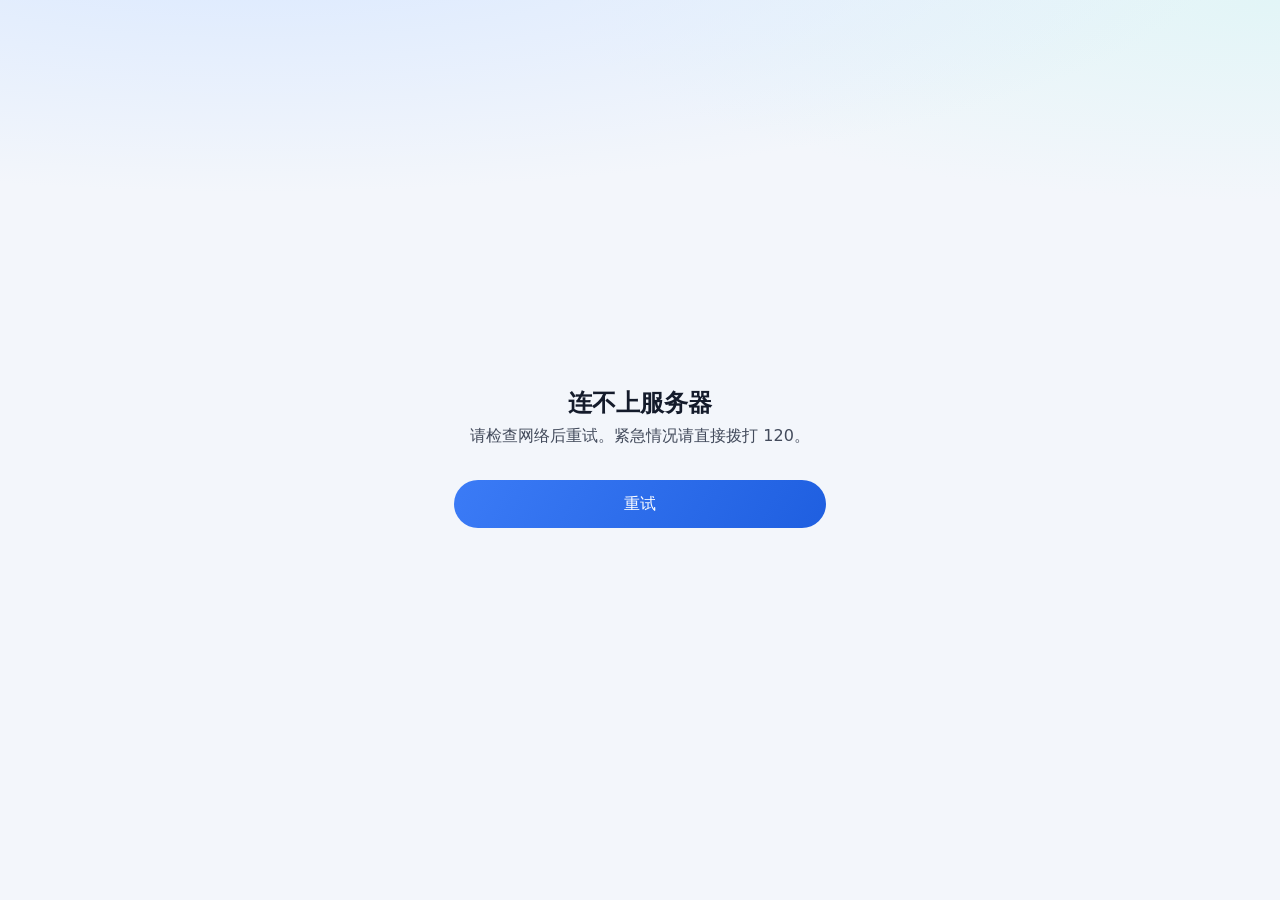
==== commit 0f08cc2a: "更新前端 2026-11-10 14:20" ====
--- a/index.html
+++ b/index.html
@@ -11,8 +11,8 @@
     <script type="module" crossorigin src="/assets/jsx-runtime-C06FcXE0.js"></script>
     <script type="module" crossorigin src="/assets/pose-B0v180Ut.js"></script>
     <script type="module" crossorigin src="/assets/romCore-f5CCTWd0.js"></script>
-    <script type="module" crossorigin src="/assets/main-BkIGgo8Y.js"></script>
-    <link rel="stylesheet" crossorigin href="/assets/main-DavM0yd1.css">
+    <script type="module" crossorigin src="/assets/main-C5lQ3JXq.js"></script>
+    <link rel="stylesheet" crossorigin href="/assets/main-D6u8Eyfd.css">
   </head>
   <body>
     <div id="root"></div>
--- a/assets/main-D6u8Eyfd.css
+++ b/assets/main-D6u8Eyfd.css
@@ -0,0 +1 @@
+:root{--bg:#f3f6fb;--glow:#d9e8ff;--glow-2:#e2f5f7;--surface:#fff;--surface-2:#ebf0f7;--surface-3:#f6f8fc;--line:#e3e8f0;--line-strong:#cfd7e3;--text:#141b2b;--text-2:#434b5c;--text-3:#5f6778;--bubble:#2563eb;--accent:#1d5bdb;--accent-2:#3b82f6;--accent-hover:#174dc0;--accent-weak:#eaf1ff;--on-accent:#fff;--accent-solid:#1d5bdb;--field-line:#8792a6;--grad:linear-gradient(120deg, #3b7bf6 0%, #1f5fe0 100%);--grad-hover:linear-gradient(120deg, #2f6de8 0%, #1a52c9 100%);--doc:#1d5bdb;--doc-weak:#eaf1ff;--doc-line:#c9dafb;--on-doc:#fff;--danger:#c02a1e;--danger-ink:#a92318;--danger-weak:#fff0ee;--danger-line:#f5c9c3;--on-danger:#fff;--warn:#8a5300;--warn-weak:#fff6e5;--warn-line:#f2d9a6;--shadow-card:0 1px 2px #14285a0d, 0 4px 16px #14285a0f;--shadow-float:0 4px 12px #141e3c14, 0 12px 32px #141e3c1f;--font:-apple-system, BlinkMacSystemFont, "PingFang SC", "HarmonyOS Sans SC", "Hiragino Sans GB", "Microsoft YaHei", system-ui, sans-serif;--col:720px;--fs-caption:.75rem;--fs-sub:.875rem;--fs-body:1rem;--fs-title:1.0625rem;--fs-headline:1.25rem;--fs-display:1.5rem;--sp-1:4px;--sp-2:8px;--sp-3:12px;--sp-4:16px;--sp-5:20px;--sp-6:24px;--sp-8:32px;--gutter:16px;--r-xs:6px;--r-sm:10px;--r-md:14px;--r-lg:20px;--r-pill:999px;--h-sm:32px;--h-md:40px;--h-lg:48px;--h-xl:56px;--ic-sm:16px;--ic-md:20px;--ic-lg:24px;--tile-sm:32px;--tile-md:40px;--tile-lg:48px;--lh-tight:1.3;--lh-ui:1.5;--lh-read:1.7;--dur-1:.12s;--dur-2:.2s;--dur-3:.28s;--ease:cubic-bezier(.2, .8, .2, 1);--z-sticky:4;--z-top:5;--z-pop:6;--z-scrim:20;--z-drawer:21;--z-sheet:22;--z-camera:30;--z-toast:50;--lightningcss-light:initial;--lightningcss-dark: ;color-scheme:light}@media (prefers-color-scheme:dark){:root:not([data-theme=light]){--bg:#0f141e;--glow:#15243f;--glow-2:#10252a;--surface:#182031;--surface-2:#212a3d;--surface-3:#1b2436;--line:#283247;--line-strong:#364259;--text:#eef0f3;--text-2:#bec3cc;--text-3:#9aa0aa;--bubble:#2f62d8;--accent:#8db3ff;--accent-2:#a7c4ff;--accent-hover:#a7c4ff;--accent-weak:#1a2a48;--on-accent:#fff;--accent-solid:#2f62d8;--grad:linear-gradient(120deg, #3b78f0 0%, #2b5fd4 100%);--grad-hover:linear-gradient(120deg, #4a86f5 0%, #3569de 100%);--doc:#8db3ff;--doc-weak:#1a2a48;--doc-line:#2c4170;--on-doc:#0f141e;--field-line:#6e737d;--danger:#c4362a;--danger-ink:#ff9488;--danger-weak:#3a1d1a;--danger-line:#6c302a;--on-danger:#fff;--warn:#f0b65a;--warn-weak:#33281a;--warn-line:#5e4626;--shadow-card:0 0 0 1px #ffffff12;--shadow-float:0 2px 8px #00000059, 0 10px 30px #0006;--lightningcss-light: ;--lightningcss-dark:initial;color-scheme:dark}}*{box-sizing:border-box}html,body,#root{height:100%}body{color:var(--text);font-family:var(--font);font-size:var(--fs-body);line-height:var(--lh-ui);-webkit-font-smoothing:antialiased;-webkit-tap-highlight-color:transparent;background:radial-gradient(110% 42% at 20% -8%, var(--glow) 0%, transparent 70%), radial-gradient(80% 32% at 100% 0%, var(--glow-2) 0%, transparent 70%), var(--bg);background-attachment:fixed;margin:0}button{font:inherit;color:inherit;cursor:pointer;background:0 0;border:0;padding:0}button:disabled{cursor:default}input,textarea{font:inherit;color:inherit}input[type=checkbox],input[type=radio]{accent-color:var(--accent)}:focus-visible{outline:2px solid var(--accent);outline-offset:2px;border-radius:var(--r-sm)}.sr{clip:rect(0 0 0 0);white-space:nowrap;width:1px;height:1px;position:absolute;overflow:hidden}@keyframes fade{0%{opacity:0}}@keyframes spin{to{transform:rotate(360deg)}}@keyframes breathe{50%{opacity:.25}}@keyframes shimmer{0%{background-position:100% 0}to{background-position:0 0}}@keyframes inl{0%{transform:translate(-100%)}}@keyframes inr{0%{transform:translate(100%)}}@keyframes up{0%{transform:translateY(100%)}}@keyframes rom-pulse{50%{box-shadow:0 0 0 6px #f0b65a59}}.ag-app{flex-direction:column;height:100dvh;display:flex}.ag-top{z-index:var(--z-top);align-items:center;gap:var(--sp-2);width:100%;max-width:calc(var(--col) + 20px);height:calc(48px + env(safe-area-inset-top,0px));padding:env(safe-area-inset-top,0px) max(var(--sp-2), env(safe-area-inset-right,0px)) 0 max(var(--sp-2), env(safe-area-inset-left,0px));flex:none;margin:0 auto;display:flex;position:relative}.ag-top-title{align-items:center;gap:var(--sp-2);flex:1;min-width:0;display:flex}.ag-top-title b{font-size:var(--fs-title);white-space:nowrap;font-weight:600}.day-pill{font-size:var(--fs-caption);line-height:var(--lh-ui);color:var(--accent);background:var(--accent-weak);padding:2px var(--sp-2);border-radius:var(--r-pill);white-space:nowrap}.ag-iconbtn,.top-pill button{border-radius:var(--r-md);width:44px;height:44px;color:var(--text);flex:none;place-items:center;display:grid;position:relative}.ag-iconbtn svg,.top-pill button svg{width:var(--ic-lg);height:var(--ic-lg)}.ag-iconbtn .dot{background:var(--danger);width:8px;height:8px;box-shadow:0 0 0 2px var(--bg);border-radius:50%;position:absolute;top:10px;right:10px}.top-pill{align-items:center;display:flex}.top-pill i{display:none}.pin-bar{z-index:var(--z-sticky);align-items:center;gap:var(--sp-3);text-align:left;min-height:56px;margin:0 max(var(--gutter), env(safe-area-inset-right,0px)) var(--sp-2) max(var(--gutter), env(safe-area-inset-left,0px));padding:var(--sp-2) var(--sp-2) var(--sp-2) var(--sp-3);border-radius:var(--r-md);background:var(--surface);box-shadow:var(--shadow-card);flex:none;display:flex;position:relative}.pin-bar.handoff{cursor:default}.pin-bar .pb-main{align-items:center;gap:var(--sp-3);text-align:left;flex:1;min-width:0;display:flex}.pin-bar.urgent .pb-t b{color:var(--danger-ink)}.pin-bar.sos{background:var(--danger-weak);border:1px solid var(--danger-line);box-shadow:none}.pin-bar.sos .pb-t b{color:var(--danger-ink)}.pin-bar.sos.acked{background:var(--surface)}.pb-t{min-width:0;line-height:var(--lh-ui);flex-direction:column;flex:1;display:flex}.pb-t b{font-weight:600;font-size:var(--fs-sub)}.pb-t span{font-size:var(--fs-caption);color:var(--text-3);white-space:nowrap;text-overflow:ellipsis;overflow:hidden}.pin-acts{gap:var(--sp-1);flex:none;display:flex}.pin-acts button{min-height:var(--h-sm);padding:0 var(--sp-3);border-radius:var(--r-pill);font-size:var(--fs-sub);color:var(--accent);background:var(--accent-weak);position:relative}.pin-acts button:after{content:"";position:absolute;inset:-6px 0}.pin-acts button.quiet{color:var(--text-3);background:0 0}.pin-call{width:var(--tile-md);height:var(--tile-md);background:var(--danger);color:var(--on-danger);border-radius:50%;flex:none;place-items:center;display:grid;position:relative}.pin-call:after{content:"";position:absolute;inset:-2px}.pin-call svg{width:var(--ic-md);height:var(--ic-md)}.ag-scroll{overscroll-behavior:contain;flex:1;overflow-y:auto;-webkit-mask-image:linear-gradient(#0000 0,#000 16px);mask-image:linear-gradient(#0000 0,#000 16px)}.ag-col{max-width:var(--col);gap:var(--sp-5);padding:var(--sp-1) max(var(--gutter), env(safe-area-inset-right,0px)) var(--sp-6) max(var(--gutter), env(safe-area-inset-left,0px));flex-direction:column;margin:0 auto;display:flex}.load-fail{align-items:center;gap:var(--sp-3);padding:var(--sp-8) 0;color:var(--text-2);flex-direction:column;display:flex}.load-fail span{font-size:var(--fs-caption);color:var(--text-3)}.ag-scroll,.dr-body,.rom-body{scrollbar-width:thin;scrollbar-color:transparent transparent}.ag-scroll:hover,.dr-body:hover,.rom-body:hover{scrollbar-color:var(--line-strong) transparent}.ag-scroll::-webkit-scrollbar{width:4px}.dr-body::-webkit-scrollbar{width:4px}.rom-body::-webkit-scrollbar{width:4px}.ag-scroll::-webkit-scrollbar-thumb{background:0 0;border-radius:2px}.dr-body::-webkit-scrollbar-thumb{background:0 0;border-radius:2px}.rom-body::-webkit-scrollbar-thumb{background:0 0;border-radius:2px}.ag-scroll:hover::-webkit-scrollbar-thumb{background:var(--line-strong)}.dr-body:hover::-webkit-scrollbar-thumb{background:var(--line-strong)}.m-user{align-self:flex-end;align-items:flex-end;gap:var(--sp-2);flex-direction:column;max-width:85%;display:flex}.m-bubble{background:var(--bubble);color:#fff;padding:var(--sp-2) var(--sp-4);border-radius:var(--r-lg);border-bottom-right-radius:var(--r-xs);white-space:pre-wrap;word-break:break-word;font-size:var(--fs-body);line-height:var(--lh-ui)}.m-user.pending .m-bubble{opacity:.85}.m-atts{gap:var(--sp-2);flex-wrap:wrap;justify-content:flex-end;display:flex}.m-atts img{object-fit:cover;border-radius:var(--r-md);background:var(--surface-3);width:88px;height:88px}.m-failed{align-items:center;gap:var(--sp-1);min-height:var(--h-sm);padding:0 var(--sp-3);border-radius:var(--r-pill);border:1px solid var(--danger-line);background:var(--surface);font-size:var(--fs-caption);color:var(--danger);display:inline-flex;position:relative}.m-failed:after{content:"";position:absolute;inset:-6px 0}.m-failed svg{width:var(--ic-sm);height:var(--ic-sm)}.m-ai{align-self:stretch;gap:var(--sp-3);flex-direction:column;min-width:0;display:flex}.ai-row{align-items:center;gap:var(--sp-2);flex-wrap:wrap;display:flex}.ai-tag{font-size:var(--fs-caption);line-height:var(--lh-ui);color:var(--accent);font-weight:600}.m-text{font-size:var(--fs-body);line-height:var(--lh-read);word-break:break-word}.m-text p{margin:0 0 .6em}.m-text p:last-child{margin-bottom:0}.m-text ul,.m-text ol{margin:.2em 0 .6em;padding-left:1.3em}.m-text li{margin:.2em 0}.m-text li::marker{color:var(--accent)}.m-text strong{background:linear-gradient(transparent 62%, var(--accent-weak) 62%);font-weight:600}.m-caret{vertical-align:-2px;background:var(--accent);border-radius:1px;width:2px;height:1.1em;margin-left:2px;animation:1.1s ease-in-out infinite breathe;display:inline-block}.m-think{align-self:flex-start;max-width:100%}.m-think-h{align-items:center;gap:var(--sp-1);margin-left:calc(var(--sp-2) * -1);padding:2px var(--sp-2);border-radius:var(--r-pill);font-size:var(--fs-caption);line-height:var(--lh-ui);color:var(--text-3);display:inline-flex;position:relative}.m-think-h:after{content:"";position:absolute;inset:-8px -4px}.m-think-h svg{width:var(--ic-sm);height:var(--ic-sm);transition:transform var(--dur-2)}.m-think-h[aria-expanded=true] svg.chev{transform:rotate(90deg)}.shimmer{background:linear-gradient(90deg, var(--text-3) 0%, var(--text-3) 40%, var(--accent) 50%, var(--text-3) 60%, var(--text-3) 100%);color:#0000;background-size:300% 100%;-webkit-background-clip:text;background-clip:text;animation:2s linear infinite shimmer}.m-think-body{margin:calc(var(--sp-1) * -1) 0 0;padding:var(--sp-2) var(--sp-3);border-radius:var(--r-md);background:var(--surface-2);font-size:var(--fs-caption);color:var(--text-3)}.m-tools{gap:var(--sp-2);flex-direction:column;display:flex}.m-tool{align-items:center;gap:var(--sp-2);min-width:0;font-size:var(--fs-caption);color:var(--text-3);display:flex}.m-tool-ic{border-radius:var(--r-xs);background:var(--accent-weak);width:20px;height:20px;color:var(--accent);flex:none;place-items:center;display:grid}.m-tool-ic svg{width:12px;height:12px}.m-tool b{color:var(--text-2);white-space:nowrap;font-weight:500}.m-tool span{white-space:nowrap;text-overflow:ellipsis;overflow:hidden}.spin{border:1.6px solid var(--line-strong);border-top-color:var(--accent);border-radius:50%;flex:none;width:14px;height:14px;animation:.8s linear infinite spin}.m-receipt{align-items:flex-start;gap:var(--sp-2);font-size:var(--fs-sub);line-height:var(--lh-ui);color:var(--text-3);display:flex}.m-receipt svg{width:var(--ic-sm);height:var(--ic-sm);color:var(--accent);flex:none;margin-top:3px}.m-receipt em{color:var(--text-2);font-style:normal}.m-receipt .rc-more{color:var(--accent);white-space:nowrap}.m-receipt ul{margin:var(--sp-1) 0 0;padding-left:1.1em}.m-receipt li{margin:1px 0}.m-present{border-radius:var(--r-lg);background:var(--surface);box-shadow:var(--shadow-card);overflow:hidden}.m-present h4{align-items:center;gap:var(--sp-3);padding:var(--sp-4) var(--sp-4) var(--sp-2);font-size:var(--fs-body);font-weight:600;line-height:var(--lh-tight);margin:0;display:flex}.m-present h4 .q-ic{width:var(--tile-sm);height:var(--tile-sm);border-radius:var(--r-sm)}.m-present h4 .q-ic svg{width:var(--ic-sm);height:var(--ic-sm)}.m-present-row{gap:2px var(--sp-3);padding:var(--sp-3) var(--sp-4);border-top:1px solid var(--line);font-size:var(--fs-sub);line-height:var(--lh-ui);grid-template-columns:minmax(0,1fr) auto;display:grid}.m-present-row .v{color:var(--text-2);text-align:right;overflow-wrap:anywhere}.m-present-row .d{font-size:var(--fs-caption);color:var(--text-3);grid-column:1/-1}.m-present-row svg{width:var(--ic-sm);height:var(--ic-sm)}.m-present.checklist .m-present-row{grid-template-columns:14px minmax(0,1fr)}.m-present .dot{background:var(--accent);border-radius:50%;width:6px;height:6px;margin-top:8px}.m-present.comparison .v{font-variant-numeric:tabular-nums;color:var(--text);font-weight:500}.m-actions{justify-content:flex-start;gap:var(--sp-1);margin:calc(var(--sp-2) * -1) 0 calc(var(--sp-3) * -1) calc(var(--sp-3) * -1);display:flex}.m-act{min-width:44px;height:44px;padding:0 var(--sp-2);border-radius:var(--r-sm);justify-content:center;align-items:center;gap:var(--sp-1);color:var(--text-3);font-size:var(--fs-caption);display:inline-flex}.m-act svg{width:var(--ic-sm);height:var(--ic-sm)}.m-error{gap:var(--sp-2);font-size:var(--fs-sub);color:var(--danger);align-items:center;display:flex}.m-error.stopped{color:var(--text-2)}.m-error svg{width:var(--ic-sm);height:var(--ic-sm);flex:none}.m-error span{flex:1;min-width:0}.m-error button{white-space:nowrap;color:var(--accent)}.confirm-wrap{gap:var(--sp-2);flex-direction:column;display:flex}.btn{height:var(--h-md);padding:0 var(--sp-4);border-radius:var(--r-pill);justify-content:center;align-items:center;gap:var(--sp-2);font-size:var(--fs-body);white-space:nowrap;font-weight:500;text-decoration:none;display:inline-flex}.btn svg{width:var(--ic-sm);height:var(--ic-sm)}.btn.block{width:100%;height:var(--h-lg)}.btn.sm{height:var(--h-sm);padding:0 var(--sp-3);font-size:var(--fs-sub)}.btn-primary{background:var(--grad);color:var(--on-accent)}.btn-primary:disabled{background:var(--surface-2);color:var(--text-3)}.btn-ghost{background:var(--surface);border:1px solid var(--line-strong);color:var(--text)}.btn-outline{background:var(--surface);border:1px solid var(--accent);color:var(--accent)}.btn-doc{background:var(--doc);color:var(--on-doc)}.btn-danger{background:var(--danger);color:var(--on-danger)}.btn-text{color:var(--text-2);padding:0 var(--sp-3);background:0 0}a.btn{color:inherit}a.btn-danger{color:var(--on-danger)}a.btn-ghost{color:var(--text)}.s-row{gap:var(--sp-2);flex-wrap:wrap;align-items:center;display:flex}.s-row .cmp-btn{flex:none}.s-field{align-items:center;gap:var(--sp-2);min-width:0;height:var(--h-lg);padding:0 var(--sp-4);border-radius:var(--r-md);border:1px solid var(--field-line);background:var(--surface);flex:1;display:flex}.s-field input{min-width:0;font-size:var(--fs-body);background:0 0;border:0;outline:0;flex:1}.s-field span{color:var(--text-3)}.s-field:focus-within{border-color:var(--accent);box-shadow:0 0 0 3px var(--accent-weak)}.s-field.bad{border-color:var(--danger)}.s-hint{font-size:var(--fs-sub);line-height:var(--lh-ui);color:var(--text-3)}.s-err{font-size:var(--fs-sub);color:var(--danger)}.s-link{color:var(--text-2);font-size:var(--fs-sub);padding:var(--sp-1) 0}.chip{min-height:var(--h-md);padding:var(--sp-2) var(--sp-4);border-radius:var(--r-pill);background:var(--surface);border:1px solid var(--line-strong);align-items:center;gap:var(--sp-2);text-align:left;font-size:var(--fs-body);line-height:var(--lh-tight);display:inline-flex;position:relative}.chip:after{content:"";position:absolute;inset:-2px 0}.chip svg{width:var(--ic-sm);height:var(--ic-sm)}.chip small{font-size:var(--fs-sub);opacity:.78;display:block}.chip[aria-pressed=true],.chip[aria-checked=true]{background:var(--accent-weak);border-color:var(--accent);box-shadow:inset 0 0 0 1px var(--accent);color:var(--accent);font-weight:500}.chip.ghost{color:var(--text-2);padding:var(--sp-2);font-size:var(--fs-sub);background:0 0;border-color:#0000}.s-angle{gap:var(--sp-3);grid-template-columns:88px minmax(0,1fr);align-items:center;display:grid}.s-angle svg{width:88px;height:88px}.s-steppers{gap:var(--sp-3);flex-direction:column;display:flex}.s-stepper{gap:var(--sp-1);flex-direction:column;display:flex}.s-stepper label{font-size:var(--fs-sub);line-height:var(--lh-ui);color:var(--text-2)}.s-stepper .s-field{height:var(--h-md);padding:0 var(--sp-3)}.s-stepper .s-field input::placeholder{font-size:var(--fs-sub)}.s-step-row{align-items:center;gap:var(--sp-1);display:flex}.s-step-row .s-field{flex:1}.s-step-row .q-step{width:var(--h-md);height:var(--h-md);border-radius:var(--r-sm);font-size:var(--fs-title)}.s-thumbs{gap:var(--sp-2);flex-wrap:wrap;display:flex}.s-thumb{border-radius:var(--r-sm);background:var(--surface-2);width:72px;height:72px;position:relative;overflow:hidden}.s-thumb img{object-fit:cover;width:100%;height:100%}.s-thumb .spin{margin:auto;position:absolute;inset:0}.s-thumb button{top:var(--sp-1);right:var(--sp-1);color:#fff;background:#0000008c;border-radius:50%;place-items:center;width:20px;height:20px;display:grid;position:absolute}.s-thumb button svg{width:12px;height:12px}.s-thumb .thumb-x{width:28px;height:28px;top:2px;right:2px}.s-thumb .thumb-p{color:#fff;font-size:var(--fs-sub);background:#00000059;place-items:center;font-weight:600;display:grid;position:absolute;inset:0}.s-thumb .thumb-retry{background:color-mix(in srgb, var(--danger) 78%, transparent);color:#fff;width:auto;height:auto;font-size:var(--fs-caption);border-radius:0;flex-direction:column;justify-content:center;align-items:center;gap:2px;display:flex;position:absolute;inset:0}.s-thumb .thumb-retry svg{width:var(--ic-sm);height:var(--ic-sm)}.q-card{gap:var(--sp-4);padding:var(--sp-4);border-radius:var(--r-lg);background:var(--surface);box-shadow:var(--shadow-card);flex-direction:column;display:flex}.q-head{align-items:center;gap:var(--sp-3);min-width:0;display:flex}.q-ic{width:var(--tile-md);height:var(--tile-md);border-radius:var(--r-md);background:var(--accent-weak);color:var(--accent);flex:none;place-items:center;display:grid}.q-ic svg{width:var(--ic-md);height:var(--ic-md)}.q-tt{justify-content:space-between;align-items:baseline;gap:var(--sp-1) var(--sp-3);min-width:0;line-height:var(--lh-tight);flex-wrap:wrap;flex:1;display:flex}.q-tt b{font-size:var(--fs-body);overflow-wrap:anywhere;min-width:0;font-weight:600}.q-tt span{font-size:var(--fs-caption);color:var(--text-3)}.q-card.tool .q-tt{align-items:flex-start;gap:var(--sp-1);flex-flow:column}.q-card.tool .q-tt span{font-size:var(--fs-sub)}.q-band{font-style:normal;font-size:var(--fs-sub);color:var(--accent);font-weight:600}.q-foot{justify-content:space-between;align-items:center;gap:var(--sp-3);display:flex}.q-skip{min-height:var(--h-md);font-size:var(--fs-sub);color:var(--text-3)}.q-send{height:var(--h-md);padding:0 var(--sp-5);border-radius:var(--r-pill);font-size:var(--fs-sub);white-space:nowrap;background:var(--grad);color:var(--on-accent);font-weight:600}.q-send:disabled{background:var(--surface-2);color:var(--text-3)}.sc{gap:var(--sp-2);flex-direction:column;display:flex}.sc-track{grid-template-columns:repeat(var(--n,11), minmax(0, 1fr));padding:var(--sp-1);border-radius:var(--r-md);background:var(--surface-3);border:1px solid var(--line);gap:2px;display:grid}.sc-track button{height:var(--h-md);border-radius:var(--r-sm);font-size:var(--fs-sub);font-variant-numeric:tabular-nums;color:var(--text-2);font-weight:600}.sc-track button.fill{background:var(--accent-weak);color:var(--accent)}.sc-track button[aria-checked=true]{background:var(--accent-solid);color:var(--on-accent)}.sc-ends{padding:0 var(--sp-1);font-size:var(--fs-caption);line-height:var(--lh-ui);color:var(--text-3);justify-content:space-between;display:flex}.q-opts{gap:var(--sp-2);flex-direction:column;display:flex}.q-opt{align-items:center;gap:var(--sp-3);min-height:var(--h-lg);padding:var(--sp-3) var(--sp-4);border-radius:var(--r-md);border:1px solid var(--line-strong);background:var(--surface);text-align:left;display:flex}.q-opt-t{min-width:0;font-size:var(--fs-body);line-height:var(--lh-tight);overflow-wrap:anywhere;flex-direction:column;flex:1;gap:2px;display:flex}.q-opt-t small{font-size:var(--fs-sub);color:var(--text-3)}.q-pills{gap:var(--sp-2);flex-wrap:wrap;display:flex}.q-pill{align-items:center;gap:var(--sp-2);min-height:var(--h-md);padding:0 var(--sp-4);border-radius:var(--r-pill);border:1px solid var(--line-strong);background:var(--surface);font-size:var(--fs-body);display:inline-flex;position:relative}.q-pill:after{content:"";position:absolute;inset:-2px 0}.q-pill .q-dot{display:none}.q-pill .q-box{width:18px;height:18px;margin-left:calc(var(--sp-1) * -1);order:-1}.q-dot{border:2px solid var(--line-strong);border-radius:50%;flex:none;width:20px;height:20px}.q-box{border-radius:var(--r-xs);border:2px solid var(--line-strong);width:20px;height:20px;color:var(--on-accent);flex:none;place-items:center;display:grid}.q-box svg{stroke-width:2.8px;width:12px;height:12px}.q-opt[aria-checked=true],.q-pill[aria-checked=true]{border-color:var(--accent);background:var(--accent-weak);box-shadow:inset 0 0 0 1px var(--accent)}.q-pill[aria-checked=true]{color:var(--accent);font-weight:500}.q-opt[aria-checked=true] .q-dot{border-color:var(--accent);box-shadow:inset 0 0 0 4px var(--surface), inset 0 0 0 10px var(--accent)}.q-opt[aria-checked=true] .q-box,.q-pill[aria-checked=true] .q-box{background:var(--accent-solid);border-color:var(--accent-solid)}.q-num{grid-template-columns:var(--h-xl) minmax(0, 1fr) var(--h-xl);align-items:center;gap:var(--sp-2);display:grid}.q-step{width:var(--h-xl);height:var(--h-xl);border-radius:var(--r-md);background:var(--surface-3);border:1px solid var(--line);font-size:var(--fs-headline);color:var(--text-2);flex:none;line-height:1}.q-num-f{justify-content:center;align-items:center;gap:var(--sp-1);height:var(--h-xl);padding:0 var(--sp-3);border-radius:var(--r-md);border:1px solid var(--field-line);background:var(--surface);display:flex}.q-num-f:focus-within{border-color:var(--accent);box-shadow:0 0 0 3px var(--accent-weak)}.q-num-f.bad{border-color:var(--danger)}.q-num-f input{text-align:center;width:5ch;min-width:0;height:100%;font-size:var(--fs-display);font-variant-numeric:tabular-nums;-moz-appearance:textfield;background:0 0;border:0;outline:0;flex:0 auto;font-weight:600}.q-num-f input::-webkit-outer-spin-button{-webkit-appearance:none;margin:0}.q-num-f input::-webkit-inner-spin-button{-webkit-appearance:none;margin:0}.q-num-f input::placeholder{color:var(--line-strong)}.q-num-f span{margin-top:var(--sp-1);font-size:var(--fs-body);color:var(--text-3);flex:none}.q-date{align-items:center;gap:var(--sp-2);height:var(--h-lg);padding:0 var(--sp-4);border-radius:var(--r-md);border:1px solid var(--field-line);background:var(--surface);font-size:var(--fs-body);display:flex;position:relative}.q-date:focus-within{border-color:var(--accent);box-shadow:0 0 0 3px var(--accent-weak)}.q-date svg{width:var(--ic-md);height:var(--ic-md);color:var(--accent);flex:none}.q-date .ph{color:var(--text-3)}.q-date input{opacity:0;cursor:pointer;width:100%;height:100%;position:absolute;inset:0}.q-date input::-webkit-calendar-picker-indicator{cursor:pointer;width:100%;height:100%;position:absolute;inset:0}.q-actions{gap:var(--sp-2);flex-direction:column;display:flex}.q-row2{gap:var(--sp-2);grid-template-columns:1fr 1fr;display:grid}.q-row2 .btn{height:var(--h-md);padding:0 var(--sp-3);font-size:var(--fs-sub)}.q-link{align-self:center;align-items:center;gap:var(--sp-1);min-height:var(--h-md);font-size:var(--fs-sub);color:var(--accent);display:inline-flex}.q-link svg{width:var(--ic-sm);height:var(--ic-sm)}.q-add{border-radius:var(--r-sm);border:1.5px dashed var(--line-strong);width:72px;height:72px;color:var(--text-3);font-size:var(--fs-caption);flex-direction:column;justify-content:center;align-items:center;gap:2px;display:flex}.q-add svg{width:var(--ic-md);height:var(--ic-md)}.q-form{gap:var(--sp-4);flex-direction:column;display:flex}.q-lab{gap:var(--sp-2);flex-direction:column;display:flex}.q-lab>span:first-child{font-size:var(--fs-sub);color:var(--text-2)}.sys{gap:var(--sp-4);padding:var(--sp-4);border-radius:var(--r-lg);background:var(--surface);box-shadow:var(--shadow-card);flex-direction:column;display:flex}.sys-time{margin-top:var(--sp-1);font-size:var(--fs-caption);line-height:var(--lh-ui);color:var(--text-3);text-align:center;flex-direction:column;align-self:center;align-items:center;gap:2px;display:flex}.tk-head{align-items:center;gap:var(--sp-3);display:flex}.doc-av{width:var(--tile-md);height:var(--tile-md);background:var(--doc);color:var(--on-doc);border-radius:50%;flex:none;place-items:center;display:grid}.doc-av svg{width:var(--ic-md);height:var(--ic-md)}.doc-av.sm{width:var(--tile-sm);height:var(--tile-sm);font-size:var(--fs-sub)}.doc-av.sm svg{width:var(--ic-sm);height:var(--ic-sm)}.tk-t{gap:var(--sp-1);min-width:0;line-height:var(--lh-tight);flex-direction:column;flex:1;display:flex}.tk-t b{font-size:var(--fs-body);font-weight:600}.tk-t b small{margin-left:var(--sp-2);font-size:var(--fs-caption);color:var(--text-3);font-weight:400}.tags{gap:var(--sp-1);flex-wrap:wrap;display:flex}.tag{height:20px;padding:0 var(--sp-2);border-radius:var(--r-xs);background:var(--surface-3);font-style:normal;font-size:var(--fs-caption);color:var(--text-2);align-items:center;gap:2px;line-height:20px;display:inline-flex}.tag svg{width:12px;height:12px}.tag.doc{color:var(--doc);background:var(--doc-weak)}.tag.routine,.tag.wait{color:var(--text-2);background:var(--surface-3)}.tag.soon{color:var(--accent);background:var(--accent-weak)}.tag.urgent{color:var(--danger-ink);background:var(--danger-weak)}.tk-more{min-height:var(--h-md);padding:0 var(--sp-1);font-size:var(--fs-sub);color:var(--text-2);white-space:nowrap;align-items:center;gap:2px;display:inline-flex}.tk-more svg{width:var(--ic-sm);height:var(--ic-sm);transition:transform var(--dur-2)}.tk-more[aria-expanded=true] svg{transform:rotate(90deg)}.tk-steps{grid-template-columns:repeat(3,1fr);padding:2px 0;display:grid;position:relative}.tk-steps:before{content:"";background:var(--line);height:2px;position:absolute;top:11px;left:16.6%;right:16.6%}.tk-step{align-items:center;gap:var(--sp-2);font-size:var(--fs-caption);color:var(--text-3);flex-direction:column;display:flex;position:relative}.tk-step i{background:var(--surface);border:2px solid var(--line-strong);width:20px;height:20px;color:var(--on-doc);border-radius:50%;place-items:center;display:grid}.tk-step i svg{stroke-width:2.6px;width:12px;height:12px}.tk-step.on{color:var(--text)}.tk-step.on i{background:var(--doc);border-color:var(--doc)}.tk-foot{align-items:center;gap:var(--sp-2);padding-top:var(--sp-3);border-top:1px solid var(--line);font-size:var(--fs-caption);line-height:var(--lh-ui);color:var(--text-2);display:flex}.tk-foot svg{width:var(--ic-sm);height:var(--ic-sm);color:var(--doc);flex:none}.tk-foot.col{align-items:flex-start;gap:var(--sp-1);flex-direction:column}.tk-foot.col span{align-items:center;gap:var(--sp-2);display:inline-flex}.tk-add{align-self:flex-start;align-items:center;gap:var(--sp-1);min-height:var(--h-sm);padding:0 var(--sp-3);border-radius:var(--r-pill);border:1px solid var(--doc-line);font-size:var(--fs-sub);color:var(--doc);display:inline-flex;position:relative}.tk-add:after{content:"";position:absolute;inset:-6px 0}.tk-add svg{width:var(--ic-sm);height:var(--ic-sm)}.tk-adds{gap:var(--sp-2);flex-wrap:wrap;display:flex}.tk-chief{font-size:var(--fs-body);color:var(--text);overflow-wrap:anywhere;font-weight:500}.tk-prof{color:var(--text-2)}.tk-fold{min-height:var(--h-sm);font-size:var(--fs-caption);color:var(--doc);align-items:center;gap:2px;display:inline-flex}.tk-fold svg{width:var(--ic-sm);height:var(--ic-sm);transition:transform var(--dur-2);transform:rotate(90deg)}.tk-note{position:relative}.tk-note span{right:var(--sp-3);bottom:var(--sp-2);font-size:var(--fs-caption);color:var(--text-3);pointer-events:none;position:absolute}.tk-note .sys-note{padding-bottom:var(--sp-6)}.sys-body{gap:var(--sp-3);font-size:var(--fs-sub);flex-direction:column;display:flex}.sys-sec h5,.concl-sec h5{font-size:var(--fs-caption);font-weight:500;line-height:var(--lh-ui);color:var(--text-2);margin:0 0 2px}.concl-sec h5{color:var(--text-3)}.sys-sec p{margin:0}.sys-sec ul{margin:0;padding-left:1.1em}.sys-sec li{margin:2px 0}.sys-actions{gap:var(--sp-2);justify-content:flex-end;display:flex}.ticket.confirm .sys-actions .btn{height:var(--h-lg);flex:1}.sys-note{width:100%;min-height:64px;padding:var(--sp-3);border-radius:var(--r-md);border:1px solid var(--doc-line);background:var(--surface);font-size:var(--fs-body);resize:vertical}.sys-note:focus{outline:2px solid var(--doc);outline-offset:0}.doc-card{position:relative;overflow:hidden}.doc-card:before{content:"";background:var(--doc);height:3px;position:absolute;inset:0 0 auto}.doc-card .tk-head{margin:calc(var(--sp-4) * -1) calc(var(--sp-4) * -1) 0;padding:var(--sp-5) var(--sp-4) var(--sp-3);background:var(--doc-weak)}.doc-q{padding:var(--sp-2) var(--sp-3);border-radius:var(--r-sm);background:var(--surface-3);font-size:var(--fs-sub);color:var(--text-2);margin:0}.doc-label{align-items:center;gap:var(--sp-2);font-size:var(--fs-sub);font-weight:600;display:flex}.doc-label svg{width:var(--ic-sm);height:var(--ic-sm);color:var(--doc)}.doc-text{font-size:var(--fs-title);font-weight:500;line-height:var(--lh-read);white-space:pre-wrap}.doc-note{font-size:var(--fs-caption);color:var(--text-3)}.doc-more{gap:var(--sp-1);flex-direction:column;align-items:center;display:flex}.doc-more span{font-size:var(--fs-caption);color:var(--text-3)}.alert{border:1px solid}.al-ic{width:var(--tile-md);height:var(--tile-md);border-radius:50%;flex:none;place-items:center;display:grid}.al-ic svg{width:var(--ic-md);height:var(--ic-md)}.al-ic.sm{width:var(--tile-sm);height:var(--tile-sm);background:var(--danger);color:var(--on-danger)}.al-ic.sm svg{width:var(--ic-sm);height:var(--ic-sm)}.al-sub{font-size:var(--fs-sub);color:var(--text-2)}.al-body{font-size:var(--fs-sub);margin:0}.al-list{gap:var(--sp-1);font-size:var(--fs-sub);flex-direction:column;margin:0;padding-left:1.1em;display:flex}.alert.sos{border-color:var(--danger-line);background:var(--danger-weak);box-shadow:none}.alert.sos .al-ic{background:var(--danger);color:var(--on-danger)}.alert.sos .tk-t b{color:var(--danger-ink);font-size:var(--fs-title)}.alert.sos .sys-actions .btn{height:var(--h-lg);flex:1}.alert.sos .sys-actions.stack{flex-direction:column}.alert.sos .sys-actions.stack .btn{flex:none;width:100%}.alert.warn{border-color:var(--warn-line);background:var(--warn-weak);box-shadow:none}.alert.warn .al-ic{background:var(--warn);color:var(--warn-weak)}.alert.warn .tk-t b{color:var(--warn)}.alert.visit{background:var(--surface);border:0}.alert.visit .al-ic{background:var(--warn-weak);color:var(--warn)}.alert.visit .tk-t b{color:var(--warn)}.tip{gap:var(--sp-3);padding:var(--sp-3) var(--sp-4);border-radius:var(--r-md);background:var(--accent-weak);font-size:var(--fs-sub);line-height:var(--lh-ui);color:var(--text-2);align-items:flex-start;display:flex}.tip>svg{width:var(--ic-md);height:var(--ic-md);color:var(--accent);flex:none;margin-top:1px}.tip b{color:var(--text);font-weight:600}.tip p{margin:2px 0 0}.concl{gap:var(--sp-3);padding:var(--sp-4);border-radius:var(--r-lg);background:var(--surface);box-shadow:var(--shadow-card);flex-direction:column;display:flex}.concl-h{justify-content:space-between;align-items:baseline;gap:var(--sp-3);display:flex}.concl-h b{font-size:var(--fs-body);font-weight:600}.concl-h span{font-size:var(--fs-caption);color:var(--text-3);flex:none}.concl-lv{align-items:center;gap:var(--sp-2);padding:var(--sp-3);border-radius:var(--r-md);background:var(--surface-3);font-size:var(--fs-sub);color:var(--text-2);display:flex}.concl-lv svg{width:var(--ic-md);height:var(--ic-md);flex:none}.concl-lv b{font-size:var(--fs-body);color:var(--text);font-weight:600}.lv-contact_today .concl-lv{background:var(--accent-weak)}.lv-contact_today .concl-lv svg,.lv-contact_today .concl-lv b{color:var(--accent)}.lv-visit_today .concl-lv{background:var(--warn-weak)}.lv-visit_today .concl-lv svg,.lv-visit_today .concl-lv b{color:var(--warn)}.lv-emergency .concl-lv{background:var(--danger-weak)}.lv-emergency .concl-lv svg,.lv-emergency .concl-lv b{color:var(--danger-ink)}.concl-sec p{font-size:var(--fs-sub);margin:0}.concl-sec ol{font-size:var(--fs-sub);flex-direction:column;gap:2px;margin:0;padding-left:1.2em;display:flex}.cmp-wrap{padding:var(--sp-2) max(var(--sp-3), env(safe-area-inset-right,0px)) calc(var(--sp-2) + env(safe-area-inset-bottom,0px)) max(var(--sp-3), env(safe-area-inset-left,0px));flex:none;position:relative}.quick{max-width:var(--col);margin:0 auto var(--sp-2);gap:var(--sp-2);scrollbar-width:none;padding:2px;display:flex;overflow-x:auto;-webkit-mask-image:linear-gradient(90deg,#000 86%,#0000);mask-image:linear-gradient(90deg,#000 86%,#0000)}.quick::-webkit-scrollbar{display:none}.quick-btn{height:36px;padding:0 var(--sp-3);border-radius:var(--r-pill);background:var(--surface);box-shadow:var(--shadow-card);align-items:center;gap:var(--sp-1);font-size:var(--fs-sub);color:var(--text);white-space:nowrap;border:1px solid #0000;flex:none;display:inline-flex;position:relative}.quick-btn:after{content:"";position:absolute;inset:-4px 0}.quick-btn svg{width:var(--ic-sm);height:var(--ic-sm);color:var(--accent)}.quick-btn:disabled{opacity:.5}.cmp{max-width:var(--col);border-radius:var(--r-lg);background:var(--surface);box-shadow:var(--shadow-card);flex-direction:column;margin:0 auto;display:flex}.cmp:focus-within{box-shadow:var(--shadow-card), 0 0 0 1.5px var(--accent)}.cmp-row{min-height:52px;padding:var(--sp-1);align-items:flex-end;display:flex}.cmp textarea{resize:none;min-width:0;max-height:144px;padding:10px var(--sp-1);font-size:var(--fs-body);line-height:var(--lh-ui);background:0 0;border:0;outline:0;flex:1;align-self:center}.cmp textarea::placeholder{color:var(--text-3)}.cmp-btn{width:44px;height:44px;color:var(--text);border-radius:50%;flex:none;place-items:center;display:grid;position:relative}.cmp-btn svg{width:var(--ic-lg);height:var(--ic-lg)}.cmp-btn.cmp-send,.cmp-btn.cmp-stop{width:var(--h-md);height:var(--h-md);margin:2px}.cmp-btn.cmp-send svg,.cmp-btn.cmp-stop svg{width:var(--ic-md);height:var(--ic-md)}.cmp-btn.cmp-send{background:var(--grad);color:var(--on-accent)}.cmp-btn.cmp-send:disabled{background:var(--surface-2);color:var(--text-3)}.cmp-btn.cmp-stop{background:var(--accent-weak);color:var(--accent)}.hold{border-radius:var(--r-pill);min-width:0;height:44px;font-size:var(--fs-body);color:var(--text);-webkit-user-select:none;user-select:none;touch-action:none;flex:1;font-weight:600}.hold.on{background:var(--accent-weak);color:var(--accent)}.cmp-atts{gap:var(--sp-2);padding:var(--sp-3) var(--sp-3) 0;flex-wrap:wrap;display:flex}.cmp-hint{margin-top:var(--sp-2);text-align:center;font-size:var(--fs-caption);line-height:var(--lh-ui);color:var(--text-3)}.cmp-tip{max-width:var(--col);margin:0 auto var(--sp-2);align-items:center;gap:var(--sp-3);padding:var(--sp-2) var(--sp-2) var(--sp-2) var(--sp-4);border-radius:var(--r-md);font-size:var(--fs-sub);line-height:var(--lh-ui);display:flex}.cmp-tip span{flex:1;min-width:0}.cmp-tip.asr{background:var(--accent-weak);color:var(--text)}.cmp-tip.err{background:var(--warn-weak);color:var(--text);border:1px solid var(--warn-line)}.cmp-tip button{min-height:var(--h-sm);min-width:var(--h-sm);padding:0 var(--sp-3);border-radius:var(--r-pill);background:var(--surface);font-size:var(--fs-sub);flex:none;place-items:center;display:grid}.cmp-tip button svg{width:var(--ic-sm);height:var(--ic-sm)}.rec-sheet{z-index:var(--z-camera);justify-content:flex-end;align-items:center;gap:var(--sp-4);height:52vh;padding-bottom:calc(110px + env(safe-area-inset-bottom,0px));background:linear-gradient(to top, color-mix(in srgb, var(--bg) 96%, transparent) 40%, transparent);pointer-events:none;animation:fade var(--dur-1);flex-direction:column;display:flex;position:fixed;bottom:0;left:0;right:0}.rec-sheet span{font-size:var(--fs-sub);color:var(--text-2)}.rec-bubble{align-items:center;gap:var(--sp-3);width:min(78vw,320px);padding:var(--sp-4) var(--sp-5);border-radius:var(--r-lg);background:var(--accent-solid);color:#fff;box-shadow:var(--shadow-float);display:flex}.rec-bubble canvas{flex:1;min-width:0;height:30px;color:#fff!important}.rec-bubble time{font-size:var(--fs-sub);font-variant-numeric:tabular-nums}.rec-cancel{top:calc(72px + env(safe-area-inset-top,0px));align-items:center;gap:var(--sp-2);padding:var(--sp-3) var(--sp-4);border-radius:var(--r-pill);border:2px dashed var(--line-strong);background:var(--surface);font-size:var(--fs-sub);color:var(--text-2);display:flex;position:fixed;left:50%;transform:translate(-50%)}.rec-cancel svg{width:var(--ic-md);height:var(--ic-md)}.rec-sheet.cancel .rec-bubble{background:var(--danger)}.rec-sheet.cancel span{color:var(--danger)}.rec-sheet.cancel .rec-cancel{border-color:var(--danger);color:var(--danger);background:var(--danger-weak)}.menu{bottom:calc(100% - 44px);left:max(var(--sp-3), env(safe-area-inset-left,0px));right:max(var(--sp-3), env(safe-area-inset-right,0px));z-index:var(--z-pop);max-width:var(--col);justify-content:start;gap:var(--sp-2);padding:var(--sp-4);border-radius:var(--r-lg);background:var(--surface);box-shadow:var(--shadow-float);grid-template-columns:repeat(auto-fill,72px);margin:0 auto;display:grid;position:absolute}.menu button{align-items:center;gap:var(--sp-2);border-radius:var(--r-md);font-size:var(--fs-sub);color:var(--text-2);flex-direction:column;display:flex}.mi{width:var(--tile-lg);height:var(--tile-lg);border-radius:var(--r-md);background:var(--accent-weak);color:var(--accent);place-items:center;display:grid}.mi svg{width:var(--ic-lg);height:var(--ic-lg)}.to-bottom{right:max(var(--gutter), env(safe-area-inset-right,0px));bottom:calc(100% + var(--sp-2));z-index:var(--z-sticky);width:var(--tile-md);height:var(--tile-md);background:var(--surface);box-shadow:var(--shadow-float);color:var(--text-2);border-radius:50%;place-items:center;display:grid;position:absolute}.to-bottom:after{content:"";position:absolute;inset:-2px}.to-bottom svg{width:var(--ic-md);height:var(--ic-md)}.sos-bar{max-width:var(--col);margin:0 auto var(--sp-2);gap:var(--sp-2);grid-template-columns:1fr 1fr;display:grid}.sos-bar.compact{grid-template-columns:1fr}.sos-bar a,.sos-bar button{height:var(--h-lg);border-radius:var(--r-pill);justify-content:center;align-items:center;gap:var(--sp-2);font-size:var(--fs-body);font-weight:600;text-decoration:none;display:inline-flex}.sos-bar .sos-call{height:var(--h-xl);grid-column:1/-1}.sos-bar .sos-done{grid-column:1/-1}.sos-call{background:var(--danger);color:var(--on-danger)}.sos-call svg{width:var(--ic-md);height:var(--ic-md)}.sos-done{background:var(--surface);color:var(--text-2);border:1px solid var(--line-strong)}.empty{gap:var(--sp-6);padding-top:var(--sp-6);flex-direction:column;display:flex}.welcome h1{font-size:var(--fs-display);font-weight:600;line-height:var(--lh-tight);letter-spacing:-.01em;margin:0}.welcome p{margin:var(--sp-2) 0 0;font-size:var(--fs-body);line-height:var(--lh-ui);color:var(--text-2)}.svc{gap:var(--sp-3);grid-template-columns:repeat(2,minmax(0,1fr));display:grid}.svc-btn{min-width:0;padding:var(--sp-4);border-radius:var(--r-lg);background:var(--surface);box-shadow:var(--shadow-card);text-align:left;flex-direction:column;align-items:flex-start;gap:2px;display:flex}.svc-btn .svc-ic{width:var(--tile-md);height:var(--tile-md);margin-bottom:var(--sp-3);border-radius:var(--r-md);background:var(--accent-weak);color:var(--accent);place-items:center;display:grid}.svc-btn .svc-ic svg{width:var(--ic-md);height:var(--ic-md)}.svc-btn b{font-size:var(--fs-body);font-weight:600;line-height:var(--lh-ui)}.svc-btn small{font-size:var(--fs-caption);line-height:var(--lh-ui);color:var(--text-3)}.asks,.hos{border-radius:var(--r-lg);background:var(--surface);box-shadow:var(--shadow-card);flex-direction:column;display:flex;overflow:hidden}.asks h2,.hos h2{padding:var(--sp-4) var(--sp-4) var(--sp-1);font-size:var(--fs-caption);font-weight:500;line-height:var(--lh-ui);color:var(--text-3);margin:0}.ask-row{justify-content:space-between;align-items:center;gap:var(--sp-3);min-height:var(--h-lg);padding:0 var(--sp-4);border-top:1px solid var(--line);font-size:var(--fs-sub);color:var(--text);text-align:left;display:flex}.ask-row svg{width:var(--ic-sm);height:var(--ic-sm);color:var(--text-3);flex:none}.ho-row{align-items:center;gap:var(--sp-3);min-height:64px;padding:var(--sp-3) var(--sp-4);border-top:1px solid var(--line);text-align:left;display:flex}.asks h2+.ask-row,.hos h2+.ho-row{border-top:0}.ho-ic{width:var(--tile-md);height:var(--tile-md);border-radius:var(--r-md);background:var(--accent-weak);color:var(--accent);flex:none;place-items:center;display:grid}.ho-ic svg{width:var(--ic-md);height:var(--ic-md)}.ho-ic.replied{background:var(--doc);color:var(--on-doc)}.ho-ic.sos{background:var(--danger-weak);color:var(--danger-ink)}.ho-t{min-width:0;line-height:var(--lh-ui);flex-direction:column;flex:1;gap:2px;display:flex}.ho-t b{font-size:var(--fs-body);white-space:nowrap;text-overflow:ellipsis;font-weight:600;overflow:hidden}.ho-t span{font-size:var(--fs-sub);color:var(--text-3);-webkit-line-clamp:2;-webkit-box-orient:vertical;display:-webkit-box;overflow:hidden}.ho-row.new .ho-t span{color:var(--text-2)}.ho-row>svg{width:var(--ic-sm);height:var(--ic-sm);color:var(--text-3);flex:none}.ho-new{padding:1px var(--sp-2);border-radius:var(--r-pill);background:var(--danger);font-style:normal;font-size:var(--fs-caption);color:var(--on-danger);flex:none;font-weight:600}.th-item b .ho-new{margin-left:var(--sp-2);vertical-align:2px}.demo-bar{align-items:center;gap:var(--sp-3);padding:var(--sp-3) var(--sp-4);border-radius:var(--r-md);background:var(--accent-weak);font-size:var(--fs-sub);color:var(--text-2);display:flex}.demo-bar b{color:var(--accent);white-space:nowrap;flex:none;font-weight:600}.demo-bar button{color:var(--text);white-space:nowrap;margin-left:auto;font-weight:600}.scrim{z-index:var(--z-scrim);animation:fade var(--dur-2);background:#14182066;position:fixed;inset:0}.drawer{z-index:var(--z-drawer);background:var(--bg);width:min(80vw,320px);box-shadow:var(--shadow-float);padding:calc(var(--sp-3) + env(safe-area-inset-top,0px)) 0 calc(var(--sp-3) + env(safe-area-inset-bottom,0px));flex-direction:column;display:flex;position:fixed;top:0;bottom:0}.drawer.left{padding-left:env(safe-area-inset-left,0px);animation:inl var(--dur-3) var(--ease);left:0}.drawer.right{padding-right:env(safe-area-inset-right,0px);animation:inr var(--dur-3) var(--ease);right:0}.dr-h{align-items:center;gap:var(--sp-1);min-height:48px;padding:0 var(--sp-2) 0 var(--gutter);display:flex}.dr-h h2{font-size:var(--fs-title);flex:1;margin:0;font-weight:600}.dr-body{gap:var(--sp-6);padding:var(--sp-2) var(--gutter) var(--gutter);flex-direction:column;flex:1;display:flex;overflow-y:auto}.dr-sec h3{margin:0 0 var(--sp-2) var(--sp-1);font-size:var(--fs-caption);font-weight:500;line-height:var(--lh-ui);color:var(--text-3)}.dr-card{border-radius:var(--r-lg);background:var(--surface);box-shadow:var(--shadow-card);overflow:hidden}.dr-row{padding:var(--sp-3) var(--sp-4);border-top:1px solid var(--line);font-size:var(--fs-sub);line-height:var(--lh-ui);flex-direction:column;gap:2px;display:flex}.dr-row span:first-child{font-size:var(--fs-caption);color:var(--text-3)}.dr-row span:last-child{min-width:0;color:var(--text)}.dr-row.act{align-items:center;column-gap:var(--sp-3);grid-template-columns:1fr auto;display:grid}.dr-row.act span:first-child{grid-column:1}.dr-row.act span:nth-child(2){color:var(--text-3);grid-column:1}.dr-row.act .s-link{min-height:var(--h-md);color:var(--accent);grid-area:1/2/span 2}.dr-fact{padding:var(--sp-3) var(--sp-4);border-top:1px solid var(--line);font-size:var(--fs-sub);line-height:var(--lh-ui);flex-direction:column;display:flex}.dr-fact small{font-size:var(--fs-caption);color:var(--text-3)}.dr-fact.flag{border-left:3px solid var(--danger)}.dr-fact>.tag{margin-bottom:var(--sp-1);align-self:flex-start}.dr-fact span .tag{margin-right:var(--sp-2);vertical-align:1px}.dr-row:first-child,.dr-fact:first-child{border-top:0}.dr-empty{padding:var(--sp-3) var(--sp-4);font-size:var(--fs-sub);line-height:var(--lh-ui);color:var(--text-3)}.dr-media{gap:var(--sp-3);padding:var(--sp-3);grid-template-columns:repeat(auto-fill,minmax(96px,1fr));display:grid}.dr-ph{gap:var(--sp-1);flex-direction:column;margin:0;display:flex;position:relative}.dr-ph img,.dr-ph-ph{aspect-ratio:1;object-fit:cover;border-radius:var(--r-sm);background:var(--surface-2);width:100%;display:block}.dr-ph figcaption{font-size:var(--fs-caption);line-height:var(--lh-tight);color:var(--text-2);flex-direction:column;display:flex}.dr-ph figcaption small{font-size:var(--fs-caption);color:var(--text-3)}.dr-ph-del{top:var(--sp-1);right:var(--sp-1);color:#fff;background:#00000080;border-radius:50%;place-items:center;width:28px;height:28px;display:grid;position:absolute}.dr-ph-del:after{content:"";position:absolute;inset:-8px}.dr-ph-del svg{width:var(--ic-sm);height:var(--ic-sm)}.dr-ph-confirm{gap:var(--sp-1);display:flex}.dr-ph-confirm .btn{padding:0 var(--sp-2);flex:1}.th-item{min-width:0;padding:var(--sp-2) var(--sp-3);border-radius:var(--r-md);text-align:left;line-height:var(--lh-ui);flex-direction:column;display:flex}.th-item[aria-current=true]{background:var(--accent-weak)}.th-item b{font-size:var(--fs-body);white-space:nowrap;text-overflow:ellipsis;font-weight:500;overflow:hidden}.th-item span{font-size:var(--fs-caption);color:var(--text-3)}.dr-privacy{margin:0 var(--gutter) var(--sp-2);padding:var(--sp-3) 0;gap:var(--sp-2);font-size:var(--fs-caption);color:var(--text-2);flex-direction:column;display:flex}.dr-privacy h3{font-size:var(--fs-sub);color:var(--text);margin:0}.dr-privacy p{margin:0}.dr-privacy .s-link{min-height:36px;color:var(--danger);align-self:flex-start}.dr-docs{gap:var(--sp-4);margin:0;display:flex}.dr-privacy .dr-docs .s-link{color:var(--accent)}.dr-foot{padding:var(--sp-1) var(--gutter) 0;border-top:1px solid var(--line);font-size:var(--fs-sub);color:var(--text-2);justify-content:space-between;align-items:center;display:flex}.dr-foot svg{width:var(--ic-md);height:var(--ic-md)}.dr-foot button{align-items:center;gap:var(--sp-2);white-space:nowrap;min-height:44px;display:inline-flex}.demo-box{gap:var(--sp-2);padding:var(--sp-3);border:1px dashed var(--line-strong);border-radius:var(--r-md);background:var(--surface);font-size:var(--fs-sub);color:var(--text-2);flex-direction:column;display:flex}.demo-box textarea{width:100%;min-height:72px;padding:var(--sp-3);border-radius:var(--r-md);border:1px solid var(--line-strong);background:var(--surface);font-size:var(--fs-sub);resize:vertical}.sheet{z-index:var(--z-sheet);gap:var(--sp-3);background:var(--surface);border-radius:var(--r-lg) var(--r-lg) 0 0;max-width:560px;padding:var(--sp-5) max(var(--gutter), env(safe-area-inset-right,0px)) calc(var(--sp-4) + env(safe-area-inset-bottom,0px)) max(var(--gutter), env(safe-area-inset-left,0px));animation:up var(--dur-3) var(--ease);flex-direction:column;margin:0 auto;display:flex;position:fixed;bottom:0;left:0;right:0}.sheet h3{font-size:var(--fs-title);margin:0}.sheet p{margin:0 0 var(--sp-1);font-size:var(--fs-sub);color:var(--text-2)}.sheet-h{justify-content:space-between;align-items:center;display:flex}.sheet-opt{height:var(--h-lg);border-radius:var(--r-md);background:var(--surface-3);border:1px solid var(--line);font-size:var(--fs-body);font-weight:500}.sheet-cancel{height:var(--h-lg);font-size:var(--fs-sub);color:var(--text-2)}.sheet-link{min-height:44px;font-size:var(--fs-sub);color:var(--text-2);text-underline-offset:3px;text-decoration:underline}.sheet-warn{padding:var(--sp-3);border-radius:var(--r-md);background:var(--warn-weak);color:var(--text)!important}.sheet textarea{width:100%;min-height:88px;padding:var(--sp-3);border-radius:var(--r-md);border:1px solid var(--field-line);background:var(--surface);font-size:var(--fs-body);resize:vertical}.sheet textarea:focus{outline:2px solid var(--accent);outline-offset:0}.sheet .btn-primary{height:var(--h-lg)}.sheet.legal{text-align:left;max-height:86dvh}.legal-date{margin:calc(var(--sp-1) * -1) 0 0;font-size:var(--fs-caption);color:var(--text-3)}.legal-body{gap:var(--sp-3);flex-direction:column;padding-right:2px;display:flex;overflow-y:auto}.legal-body h4{font-size:var(--fs-sub);margin:0 0 2px;font-weight:600}.legal-body p{font-size:var(--fs-sub);line-height:var(--lh-read);color:var(--text-2);margin:0}.toast{left:50%;top:calc(64px + env(safe-area-inset-top,0px));z-index:var(--z-toast);max-width:calc(100vw - 2 * var(--gutter));padding:var(--sp-2) var(--sp-4);border-radius:var(--r-pill);background:var(--text);color:var(--surface);box-shadow:var(--shadow-float);font-size:var(--fs-sub);line-height:var(--lh-ui);animation:fade var(--dur-2);position:fixed;transform:translate(-50%)}.toast.below-pin{top:calc(128px + env(safe-area-inset-top,0px))}.gate{justify-content:center;align-items:stretch;gap:var(--sp-8);text-align:center;max-width:420px;min-height:100dvh;padding:calc(var(--sp-6) + env(safe-area-inset-top,0px)) max(var(--sp-6), env(safe-area-inset-right,0px)) calc(var(--sp-6) + env(safe-area-inset-bottom,0px)) max(var(--sp-6), env(safe-area-inset-left,0px));flex-direction:column;margin:0 auto;display:flex}.gate>div:first-child{flex-direction:column;align-items:center;display:flex}.gate h1{margin:var(--sp-4) 0 var(--sp-1);font-size:var(--fs-display);font-weight:600;line-height:var(--lh-tight)}.gate p{line-height:var(--lh-ui);color:var(--text-2);margin:0}.gate .gate-lead{text-align:left}.gate form{gap:var(--sp-3);text-align:left;flex-direction:column;display:flex}.gate .btn{height:var(--h-lg);font-size:var(--fs-body)}.gate .err{font-size:var(--fs-sub);color:var(--danger)}.gate .note{font-size:var(--fs-caption);line-height:var(--lh-ui);color:var(--text-3)}.note-box{padding:var(--sp-3);border-radius:var(--r-md);background:var(--warn-weak);border:1px solid var(--warn-line);text-align:left;color:var(--text)!important}.agree-row{align-items:flex-start;gap:var(--sp-2);display:flex}.agree-row .agree{flex:1;min-width:0}.gate label.agree{gap:var(--sp-2);padding:var(--sp-1) 0;font-size:var(--fs-sub);line-height:var(--lh-ui);color:var(--text-2);cursor:pointer;align-items:flex-start;display:flex}.gate label.agree input{width:20px;height:20px;accent-color:var(--accent);flex:none;margin:1px 0 0}.agree-more{min-height:var(--h-sm);font-size:var(--fs-sub);color:var(--accent);flex:none;align-self:flex-start;align-items:center;gap:2px;padding:0 2px;display:inline-flex;position:relative}.agree-more:after{content:"";position:absolute;inset:-6px 0}.agree-more svg{width:var(--ic-sm);height:var(--ic-sm);transition:transform var(--dur-2);transform:rotate(90deg)}.agree-more[aria-expanded=true] svg{transform:rotate(-90deg)}.agree-detail{padding:var(--sp-3) var(--sp-3) var(--sp-3) var(--sp-6);border-radius:var(--r-md);background:var(--surface);font-size:var(--fs-caption);line-height:var(--lh-ui);color:var(--text-2);flex-direction:column;gap:2px;margin:0 0 0 28px;display:flex}.agree-doc{font-size:inherit;color:var(--accent);text-underline-offset:3px;padding:0;text-decoration:underline;display:inline}.rom{z-index:var(--z-camera);background:var(--bg);animation:fade var(--dur-2);flex-direction:column;display:flex;position:fixed;inset:0}.rom-top{align-items:center;gap:var(--sp-2);height:calc(var(--h-xl) + env(safe-area-inset-top,0px));padding:env(safe-area-inset-top,0px) max(var(--sp-2), env(safe-area-inset-right,0px)) 0 max(var(--sp-2), env(safe-area-inset-left,0px));flex:none;display:flex}.rom-top h2{text-align:center;font-size:var(--fs-title);flex:1;margin:0;font-weight:600}.rom-leave{margin:0 max(var(--gutter), env(safe-area-inset-right,0px)) var(--sp-2) max(var(--gutter), env(safe-area-inset-left,0px));padding:var(--sp-3);border-radius:var(--r-md);background:var(--warn-weak);border:1px solid var(--warn-line);align-items:center;gap:var(--sp-2);font-size:var(--fs-sub);flex-wrap:wrap;display:flex}.rom-leave span{flex:160px}.rom-body{gap:var(--sp-4);width:100%;max-width:560px;padding-block:var(--sp-2) calc(var(--sp-5) + env(safe-area-inset-bottom,0px));padding-left:max(var(--gutter), env(safe-area-inset-left,0px));padding-right:max(var(--gutter), env(safe-area-inset-right,0px));flex-direction:column;flex:1;margin:0 auto;display:flex;overflow-y:auto}.rom-body .sheet-link{align-self:center}.rom-tips{padding:var(--sp-1) var(--sp-4);border-radius:var(--r-lg);background:var(--surface);box-shadow:var(--shadow-card);margin:0;list-style:none}.rom-tips li{gap:var(--sp-3);padding:var(--sp-3) 0;font-size:var(--fs-body);line-height:var(--lh-ui);align-items:flex-start;display:flex}.rom-tips li+li{border-top:1px solid var(--line)}.rom-tips b{background:var(--accent-weak);width:24px;height:24px;color:var(--accent);font-size:var(--fs-caption);border-radius:50%;flex:none;place-items:center;display:grid}.rom-side{align-items:center;gap:var(--sp-2);flex-wrap:wrap;display:flex}.rom-side>span{margin-right:var(--sp-1);font-weight:600}.rom-safe{padding:var(--sp-3) var(--sp-4);border-radius:var(--r-md);background:var(--surface-2);font-size:var(--fs-sub);line-height:var(--lh-ui);color:var(--text);margin:0}.rom-sub{font-size:var(--fs-body);color:var(--text-2);margin:0}.rom-cam{background:#000;flex:1;position:relative;overflow:hidden}.rom-cam.off{display:none}.rom-cam video,.rom-cam canvas{object-fit:cover;width:100%;height:100%;position:absolute;inset:0}.rom-hud{pointer-events:none;color:#fff;padding:var(--sp-4) max(var(--gutter), env(safe-area-inset-right,0px)) calc(var(--sp-6) + env(safe-area-inset-bottom,0px)) max(var(--gutter), env(safe-area-inset-left,0px));flex-direction:column;justify-content:space-between;align-items:center;display:flex;position:absolute;inset:0}.rom-stage,.rom-live,.rom-hint{padding:var(--sp-2) var(--sp-4);border-radius:var(--r-pill);font-size:var(--fs-sub);text-align:center;background:#0000008c}.rom-live{font-size:var(--fs-body)}.rom-live b{font-size:var(--fs-display);margin-left:2px}.rom-count{text-shadow:0 2px 12px #00000080;font-size:5rem;font-weight:600;line-height:1}.rom-hint{max-width:100%;padding:var(--sp-3) var(--sp-4);border-radius:var(--r-md);font-size:var(--fs-body)}.rom-shot{gap:var(--sp-1);flex-direction:column;display:flex}.rom-add{justify-content:center;align-items:center;gap:var(--sp-2);border-radius:var(--r-lg);border:1px dashed var(--line-strong);background:var(--surface);min-height:88px;color:var(--text-2);cursor:pointer;display:flex}.rom-add svg{width:var(--ic-md);height:var(--ic-md)}.rom-add.dis{opacity:.5;cursor:default}.rom-add:focus-within{outline:2px solid var(--accent);outline-offset:2px}.rom-adj{gap:var(--sp-2);flex-direction:column;display:flex}.rom-adj-h{justify-content:space-between;align-items:baseline;gap:var(--sp-2);font-size:var(--fs-sub);color:var(--text-2);display:flex}.rom-adj-h b{font-size:var(--fs-body);color:var(--text)}.rom-img{border-radius:var(--r-md);touch-action:none;-webkit-user-select:none;user-select:none;background:#000;width:100%;max-width:100%;max-height:52vh;margin:0 auto;position:relative;overflow:hidden}.rom-img img,.rom-img svg{width:100%;height:100%;display:block;position:absolute;inset:0}.rom-pt{background:#fff;border:3px solid #3b82f6;border-radius:50%;width:22px;height:22px;margin:-11px 0 0 -11px;position:absolute;box-shadow:0 1px 4px #0006}.rom-pt:after{content:"";position:absolute;inset:-11px}.rom-pt.todo{border-color:#f0b65a;animation:1.4s infinite rom-pulse}.rom-pt em{padding:1px var(--sp-2);border-radius:var(--r-xs);font-style:normal;font-size:var(--fs-caption);color:#fff;white-space:nowrap;background:#0009;position:absolute;top:24px;left:50%;transform:translate(-50%)}.rom-sum{text-align:center;font-size:var(--fs-body);margin:0}.rom-sum b{font-size:var(--fs-headline);color:var(--accent)}.rom-row{gap:var(--sp-3);display:flex}.rom-row .btn{height:var(--h-lg);flex:1}.rom-actions{gap:var(--sp-2);padding:var(--sp-2) 0 calc(var(--sp-1) + env(safe-area-inset-bottom,0px));background:var(--bg);flex-direction:column;margin-top:auto;display:flex;position:sticky;bottom:0}@media (hover:hover){.ag-iconbtn:hover,.top-pill button:hover,.m-act:hover{background:var(--surface-2);color:var(--text)}.cmp-btn:not(.cmp-send):not(.cmp-stop):hover:not(:disabled){background:var(--surface-2)}.btn-primary:hover:not(:disabled),.q-send:hover:not(:disabled),.cmp-btn.cmp-send:hover:not(:disabled){background:var(--grad-hover)}.btn-danger:hover:not(:disabled),.sos-call:hover,.pin-call:hover{background:var(--danger-ink)}.btn-doc:hover:not(:disabled){filter:brightness(.92)}.btn-ghost:hover:not(:disabled),.sheet-opt:hover:not(:disabled),.quick-btn:hover:not(:disabled),.q-add:hover:not(:disabled){border-color:var(--accent);color:var(--accent)}.btn-outline:hover:not(:disabled){background:var(--accent-weak)}.chip:hover:not(:disabled):not([aria-checked=true]){border-color:var(--accent);color:var(--accent)}.chip.ghost:hover:not(:disabled){color:var(--text);border-color:#0000}.q-opt:hover:not(:disabled),.q-pill:hover:not(:disabled),.q-date:hover,.q-num-f:hover{border-color:var(--accent)}.q-step:hover:not(:disabled){border-color:var(--accent);color:var(--accent)}.sc-track button:hover:not(:disabled):not([aria-checked=true]){background:var(--surface);color:var(--text)}.q-skip:hover:not(:disabled),.tk-more:hover,.s-link:hover,.sheet-link:hover,.sheet-cancel:hover,.demo-bar button:hover{color:var(--text)}.svc-btn:hover b{color:var(--accent)}.m-failed:hover{background:var(--danger-weak)}.alert.sos .btn-ghost:hover{border-color:var(--danger);color:var(--danger-ink)}.alert.warn .btn-ghost:hover,.alert.visit .btn-ghost:hover{border-color:var(--warn);color:var(--warn)}.btn-text:hover:not(:disabled),.sos-done:hover{background:var(--surface-3);color:var(--text)}.cmp-btn.cmp-stop:hover,.pin-acts button:hover{background:var(--accent-solid);color:var(--on-accent)}.pin-acts button.quiet:hover{background:var(--surface-3);color:var(--text)}.tk-add:hover{background:var(--doc-weak)}.tk-fold:hover{text-underline-offset:3px;text-decoration:underline}.q-link:hover,.rc-more:hover{color:var(--accent-hover);text-underline-offset:3px;text-decoration:underline}button.m-think-h:hover{background:var(--surface-2);color:var(--text-2)}.to-bottom:hover{color:var(--accent)}.th-item:hover{background:var(--surface)}.ask-row:hover,.ho-row:hover{background:var(--surface-3)}.ask-row:hover svg{color:var(--accent)}.s-thumb button:hover,.dr-ph-del:hover{background:#000000bf}}.btn:active:not(:disabled),.q-send:active:not(:disabled),.q-opt:active:not(:disabled),.q-pill:active:not(:disabled),.sheet-opt:active,.svc-btn:active,.quick-btn:active,.sos-bar a:active,.sos-bar button:active{transform:scale(.98)}.btn,.q-send,.q-opt,.q-pill,.q-dot,.q-box,.sheet-opt,.svc-btn,.quick-btn,.tk-add,.chip,.sc-track button,.q-step,.sos-bar a,.sos-bar button,.cmp-btn,.m-act,.ask-row,.ho-row,.th-item,.pin-acts button{transition:background var(--dur-1), border-color var(--dur-1), color var(--dur-1), box-shadow var(--dur-1), transform var(--dur-1)}@media (width>=760px){.pin-bar{width:calc(var(--col) - 2 * var(--gutter));align-self:center}}@media (width<=359px){.day-pill{display:none}.sc-track.wrap{grid-template-columns:repeat(6,minmax(0,1fr))}}@media (height<=620px){.cmp-hint,.quick{display:none}.sos-bar a,.sos-bar button{height:var(--h-md)}.sos-bar .sos-call{height:var(--h-lg)}}@media (prefers-color-scheme:dark){:root:not([data-theme=light]) .scrim{background:#0000008c}}@media (prefers-reduced-motion:reduce){*,:before,:after{transition-duration:.01ms!important;animation-duration:.01ms!important;animation-iteration-count:1!important}.m-caret{animation:none}}
